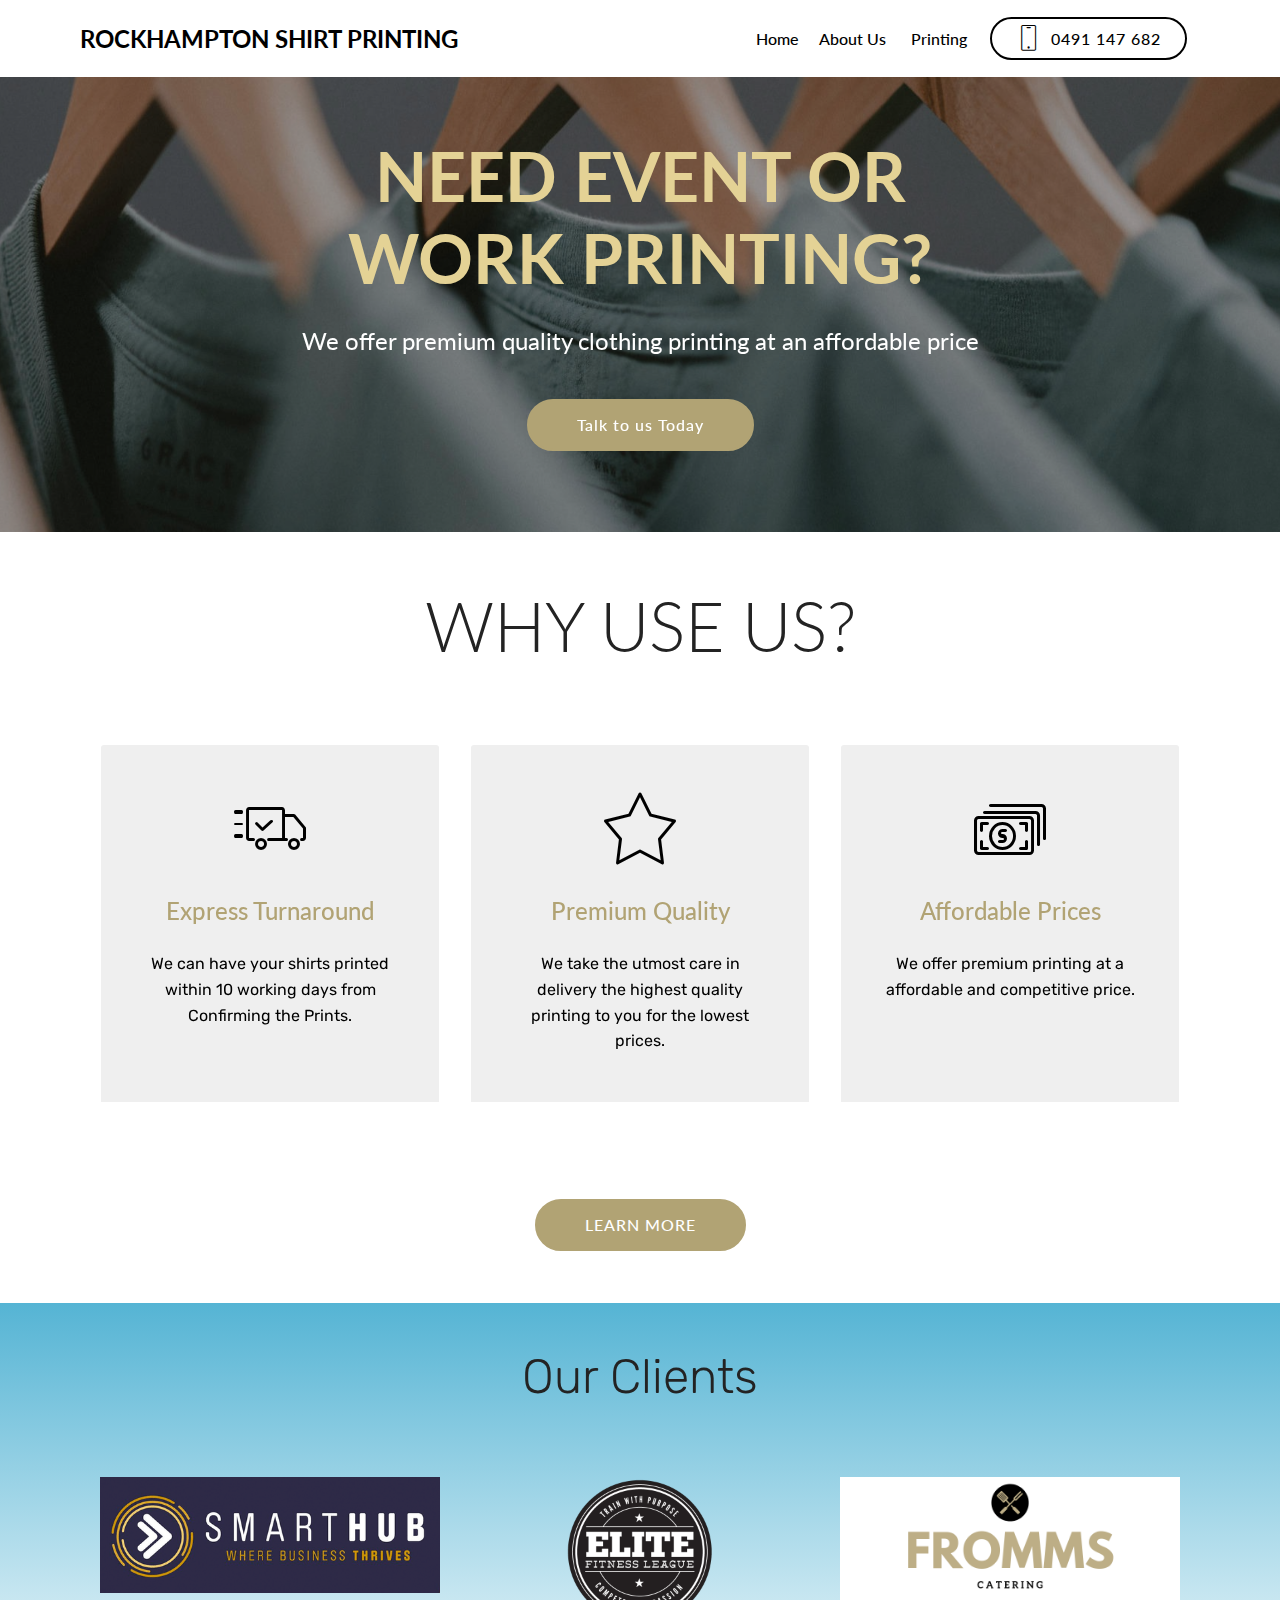
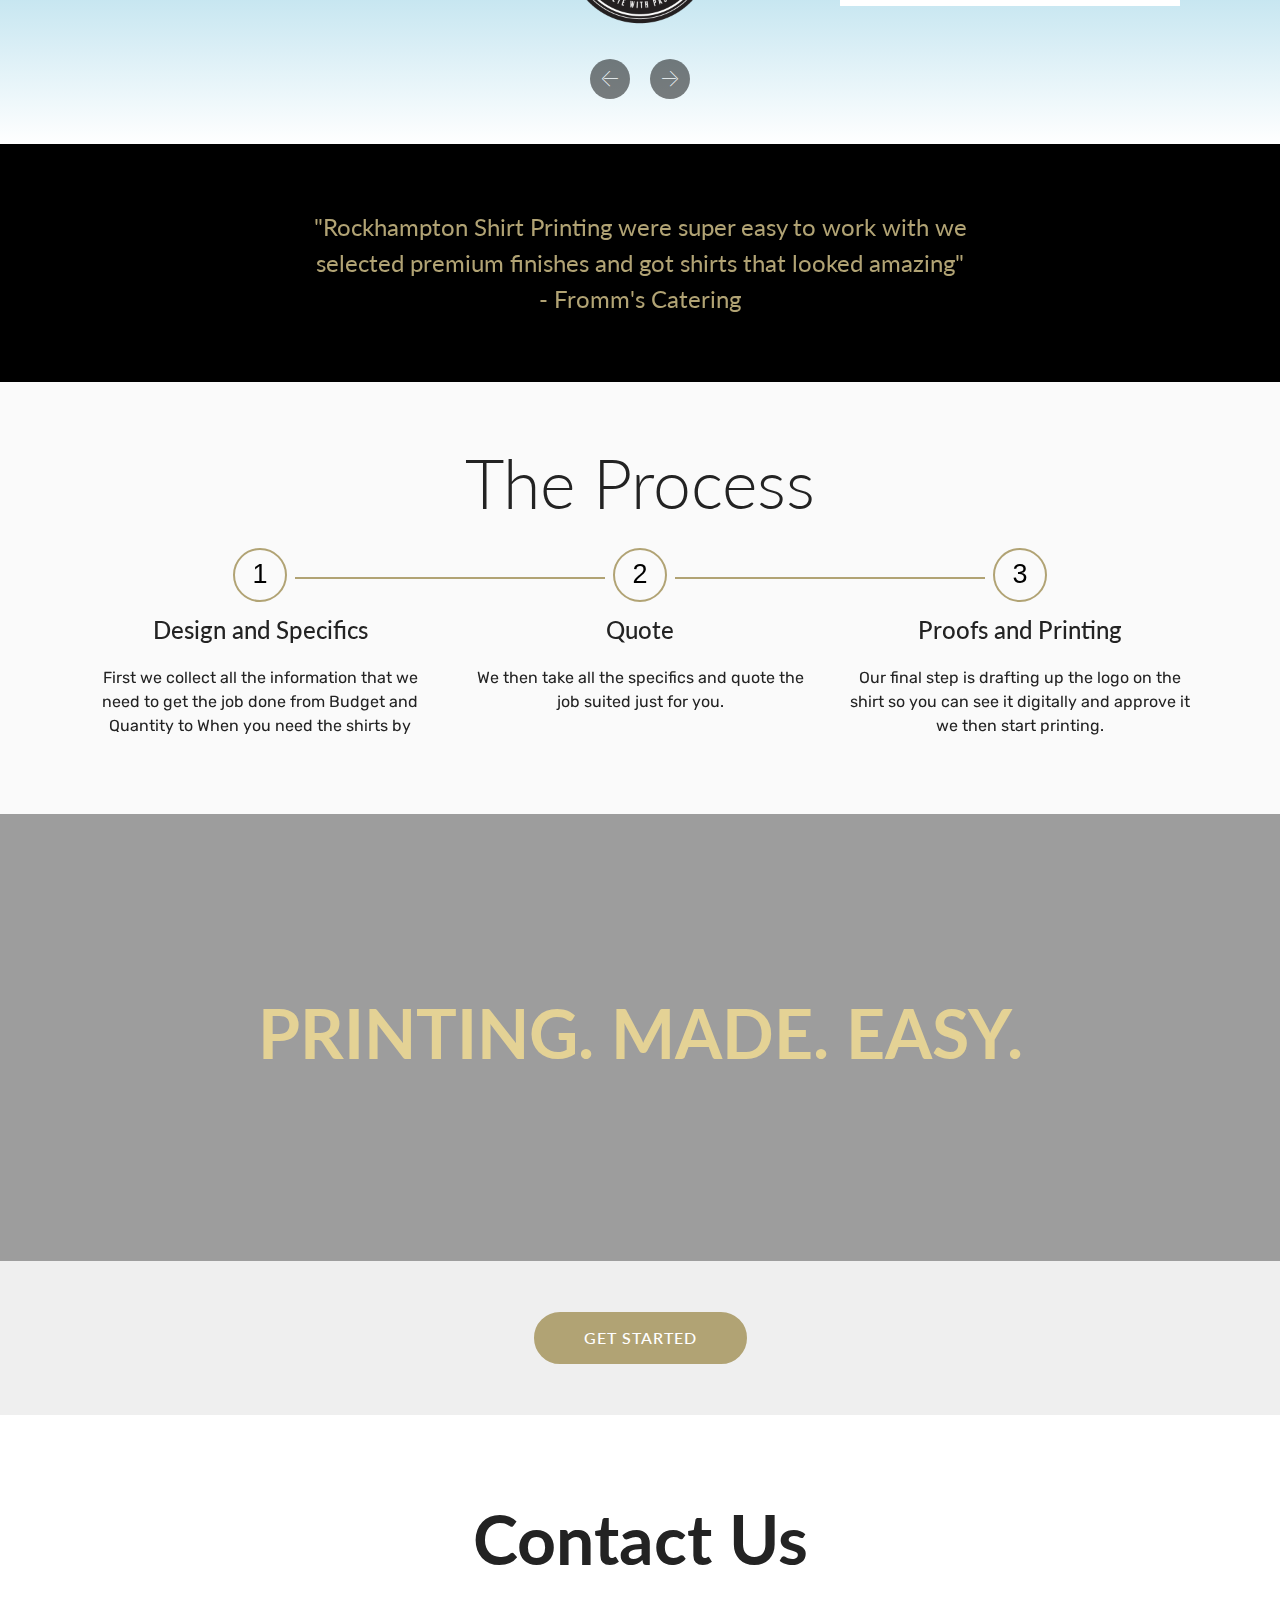
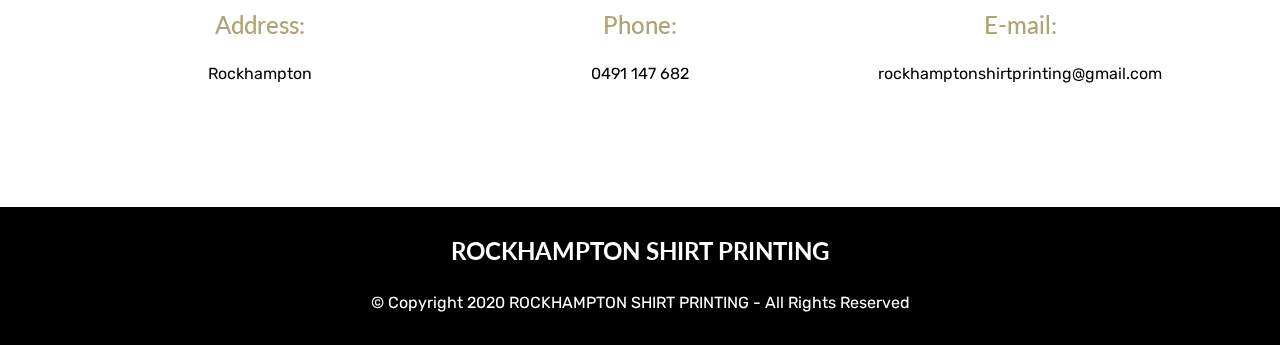
==== index.html @ 7e9f6f97 "create github pages" ====
<!DOCTYPE html>
<html  >
<head>
  <!-- Site made with Mobirise Website Builder v4.10.5, https://mobirise.com -->
  <meta charset="UTF-8">
  <meta http-equiv="X-UA-Compatible" content="IE=edge">
  <meta name="generator" content="Mobirise v4.10.5, mobirise.com">
  <meta name="viewport" content="width=device-width, initial-scale=1, minimum-scale=1">
  <link rel="shortcut icon" href="assets/images/logo2.png" type="image/x-icon">
  <meta name="description" content="">
  
  <title>Home</title>
  <link rel="stylesheet" href="assets/web/assets/mobirise-icons/mobirise-icons.css">
  <link rel="stylesheet" href="assets/tether/tether.min.css">
  <link rel="stylesheet" href="assets/bootstrap/css/bootstrap.min.css">
  <link rel="stylesheet" href="assets/bootstrap/css/bootstrap-grid.min.css">
  <link rel="stylesheet" href="assets/bootstrap/css/bootstrap-reboot.min.css">
  <link rel="stylesheet" href="assets/socicon/css/styles.css">
  <link rel="stylesheet" href="assets/dropdown/css/style.css">
  <link rel="stylesheet" href="assets/theme/css/style.css">
  <link rel="stylesheet" href="assets/mobirise/css/mbr-additional.css" type="text/css">
  
  
  
</head>
<body>
  <section class="menu cid-rQZHAtZtnI" once="menu" id="menu2-0">

    

    <nav class="navbar navbar-expand beta-menu navbar-dropdown align-items-center navbar-fixed-top navbar-toggleable-sm">
        <button class="navbar-toggler navbar-toggler-right" type="button" data-toggle="collapse" data-target="#navbarSupportedContent" aria-controls="navbarSupportedContent" aria-expanded="false" aria-label="Toggle navigation">
            <div class="hamburger">
                <span></span>
                <span></span>
                <span></span>
                <span></span>
            </div>
        </button>
        <div class="menu-logo">
            <div class="navbar-brand">
                
                <span class="navbar-caption-wrap"><a class="navbar-caption text-black display-5" href="tel:0491147682">
                        ROCKHAMPTON SHIRT PRINTING</a></span>
            </div>
        </div>
        <div class="collapse navbar-collapse" id="navbarSupportedContent">
            <ul class="navbar-nav nav-dropdown" data-app-modern-menu="true"><li class="nav-item">
                    <a class="nav-link link text-black display-4" href="index.html">
                        Home</a>
                </li><li class="nav-item">
                    <a class="nav-link link text-black display-4" href="page1.html">
                        About Us
                    </a>
                </li><li class="nav-item"><a class="nav-link link text-black display-4" href="printing.html">&nbsp;Printing</a></li></ul>
            <div class="navbar-buttons mbr-section-btn"><a class="btn btn-sm btn-black-outline display-4" href="tel:0491147682">
                    <span class="btn-icon mbri-mobile mbr-iconfont mbr-iconfont-btn">
                    </span>0491 147 682</a></div>
        </div>
    </nav>
</section>

<section class="engine"><a href="https://mobirise.info/p">web templates free download</a></section><section class="cid-rQZVCjP8je mbr-parallax-background" id="header2-4">

    

    <div class="mbr-overlay" style="opacity: 0.4; background-color: rgb(0, 0, 0);"></div>

    <div class="container align-center">
        <div class="row justify-content-md-center">
            <div class="mbr-white col-md-10">
                <h1 class="mbr-section-title mbr-bold pb-3 mbr-fonts-style display-1">NEED EVENT OR <br>WORK PRINTING?</h1>
                
                <p class="mbr-text pb-3 mbr-fonts-style display-5">
                    We offer premium quality clothing printing at an affordable price</p>
                <div class="mbr-section-btn"><a class="btn btn-md btn-danger display-4" href="tel:0491147682">Talk to us Today</a></div>
            </div>
        </div>
    </div>
    
</section>

<section class="mbr-section content4 cid-rTy9RBzNFm" id="content4-12">

    

    <div class="container">
        <div class="media-container-row">
            <div class="title col-12 col-md-8">
                <h2 class="align-center pb-3 mbr-fonts-style display-1">
                    WHY USE US?</h2>
                
                
            </div>
        </div>
    </div>
</section>

<section class="features6 cid-rTy9Dcoib4" id="features6-11">
    
    

    
    <div class="container">
        <div class="media-container-row">

            <div class="card p-3 col-12 col-md-6 col-lg-4">
                <div class="card-img pb-3">
                    <span class="mbr-iconfont mbri-delivery" style="color: rgb(0, 0, 0); fill: rgb(0, 0, 0);"></span>
                </div>
                <div class="card-box">
                    <h4 class="card-title py-3 mbr-fonts-style display-5">
                        Express Turnaround</h4>
                    <p class="mbr-text mbr-fonts-style display-7">
                       We can have your shirts printed within 10 working days from Confirming the Prints.<br><br></p>
                </div>
            </div>

            <div class="card p-3 col-12 col-md-6 col-lg-4">
                <div class="card-img pb-3">
                    <span class="mbr-iconfont mbri-star" style="color: rgb(0, 0, 0); fill: rgb(0, 0, 0);"></span>
                </div>
                <div class="card-box">
                    <h4 class="card-title py-3 mbr-fonts-style display-5">
                        Premium Quality</h4>
                    <p class="mbr-text mbr-fonts-style display-7">
                       We take the utmost care in delivery the highest quality printing to you for the lowest prices.
                    </p>
                </div>
            </div>

            <div class="card p-3 col-12 col-md-6 col-lg-4">
                <div class="card-img pb-3">
                    <span class="mbr-iconfont mbri-cash" style="color: rgb(0, 0, 0); fill: rgb(0, 0, 0);"></span>
                </div>
                <div class="card-box">
                    <h4 class="card-title py-3 mbr-fonts-style display-5">
                        Affordable Prices</h4>
                    <p class="mbr-text mbr-fonts-style display-7">We offer premium printing at a affordable and competitive price.<br><br><br></p>
                </div>
            </div>

            

        </div>

    </div>

</section>

<section class="mbr-section content8 cid-rVrhSCXy9t" id="content8-14">

    

    <div class="container">
        <div class="media-container-row title">
            <div class="col-12 col-md-8">
                <div class="mbr-section-btn align-center"><a class="btn btn-danger display-4" href="page1.html">LEARN MORE</a></div>
            </div>
        </div>
    </div>
</section>

<section class="clients cid-rR0kX2ROZp" data-interval="false" id="clients-a">
      

    
        <div class="container mb-5">
            <div class="media-container-row">
                <div class="col-12 align-center">
                    <h2 class="mbr-section-title pb-3 mbr-fonts-style display-2">
                        Our Clients
                    </h2>
                    
                </div>
            </div>
        </div>

    <div class="container">
        <div class="carousel slide" role="listbox" data-pause="true" data-keyboard="false" data-ride="false" data-interval="false">
            <div class="carousel-inner" data-visible="3">
                
                
                
                
                
            <div class="carousel-item ">
                    <div class="media-container-row">
                        <div class="col-md-12">
                            <div class="wrap-img ">
                                <img src="assets/images/smarthub-logo-500x171.png" class="img-responsive clients-img" alt="" title="">
                            </div>
                        </div>
                    </div>
                </div><div class="carousel-item ">
                    <div class="media-container-row">
                        <div class="col-md-12">
                            <div class="wrap-img ">
                                <img src="assets/images/elite-fitness-league-logo-450x450.png" class="img-responsive clients-img" alt="" title="">
                            </div>
                        </div>
                    </div>
                </div><div class="carousel-item ">
                    <div class="media-container-row">
                        <div class="col-md-12">
                            <div class="wrap-img ">
                                <img src="assets/images/fromms-1-820x312.png" class="img-responsive clients-img" alt="" title="">
                            </div>
                        </div>
                    </div>
                </div></div>
            <div class="carousel-controls">
                <a data-app-prevent-settings="" class="carousel-control carousel-control-prev" role="button" data-slide="prev">
                    <span aria-hidden="true" class="mbri-left mbr-iconfont"></span>
                    <span class="sr-only">Previous</span>
                </a>
                <a data-app-prevent-settings="" class="carousel-control carousel-control-next" role="button" data-slide="next">
                    <span aria-hidden="true" class="mbri-right mbr-iconfont"></span>
                    <span class="sr-only">Next</span>
                </a>
            </div>
        </div>
    </div>
</section>

<section class="mbr-section article content10 cid-rR01tfaq3D" id="content10-5">
    
     

    <div class="container">
        <div class="inner-container" style="width: 66%;">
            <hr class="line" style="width: 43%;">
            <div class="section-text align-center mbr-white mbr-fonts-style display-5">
                    "Rockhampton Shirt Printing were super easy to work with we selected premium finishes and got shirts that looked amazing"<br>- Fromm's Catering</div>
            <hr class="line" style="width: 43%;">
        </div>
    </div>
</section>

<section class="step2 cid-rR01H2SzMa mbr-parallax-background" id="step2-7">

    

    <div class="mbr-overlay" style="opacity: 0.7; background-color: rgb(255, 255, 255);">
    </div>
    
    <div class="container">
        <h2 class="mbr-section-title pb-3 mbr-fonts-style align-center display-1">The Process</h2>
        
        <div class="step-container row justify-content-center">
            <div class="card col-12 col-md-4 separline">
                <div class="step-element">
                    <div class="step-wrapper pb-3">
                        <h3 class="step d-flex align-items-center justify-content-center m-auto">
                            1
                        </h3>
                    </div>          
                    <div class="step-text-content align-center">
                        <h4 class="mbr-step-title pb-3 mbr-fonts-style display-5">Design and Specifics</h4>
                        <p class="mbr-step-text mbr-fonts-style display-7">
                            First we collect all the information that we need to get the job done from Budget and Quantity to When you need the shirts by</p>
                    </div>
                </div>
            </div>

            <div class="card col-12 separline col-md-4">
                <div class="step-element">
                    <div class="step-wrapper pb-3">
                        <h3 class="step d-flex align-items-center justify-content-center m-auto">
                            2
                        </h3>
                    </div>          
                    <div class="step-text-content align-center">
                        <h4 class="mbr-step-title pb-3 mbr-fonts-style display-5">Quote</h4>
                        <p class="mbr-step-text mbr-fonts-style display-7">
                            We then take all the specifics and quote the job suited just for you.</p>
                    </div>
                </div>
            </div>

            <div class="card col-md-4 col-12 separline last-child">
                <div class="step-element">
                    <div class="step-wrapper pb-3">
                        <h3 class="step d-flex align-items-center justify-content-center m-auto">
                            3
                        </h3>
                    </div>          
                    <div class="step-text-content align-center">
                        <h4 class="mbr-step-title pb-3 mbr-fonts-style display-5">Proofs and Printing</h4>
                        <p class="mbr-step-text mbr-fonts-style display-7">Our final step is drafting up the logo on the shirt so you can see it digitally and approve it we then start printing.</p>
                    </div>
                </div>
            </div>

            
            
            
            
            
            
            
            
            
            
            
        </div>
    </div>
</section>

<section class="header1 cid-rVrmODkvET mbr-parallax-background" id="header1-18">

    

    <div class="mbr-overlay" style="opacity: 0.4; background-color: rgb(35, 35, 35);">
    </div>

    <div class="container">
        <div class="row justify-content-md-center">
            <div class="mbr-white col-md-10">
                <h1 class="mbr-section-title align-center mbr-bold pb-3 mbr-fonts-style display-1"><br><br>PRINTING. MADE. EASY.<br><br><br></h1>
                
                
                
            </div>
        </div>
    </div>

</section>

<section class="mbr-section content8 cid-rSelCLTxQx" id="content8-n">

    

    <div class="container">
        <div class="media-container-row title">
            <div class="col-12 col-md-8">
                <div class="mbr-section-btn align-center"><a class="btn btn-danger display-4" href="mailto:rockhamptonshirtprinting@gmail.com">GET STARTED</a></div>
            </div>
        </div>
    </div>
</section>

<section class="mbr-section contacts2 cid-rVrwgtWiXA" id="contacts2-1a">
    <!---->
    
    <!---->
    <!--Overlay-->
    
    <!--Container-->
    <div class="container">
        <div class="row">
            <!--Titles-->
            <div class="title col-12">
                <h2 class="align-left mbr-fonts-style display-1"><strong>
                    Contact Us</strong></h2>
                
            </div>
            <div class="col-12">
                <div class="row justify-content-center">
                    <div class="col-12 col-md-4">
                        <div class="b b-adress">
                            <h5 class="align-left mbr-fonts-style m-0 display-5">
                                Address:
                            </h5>
                            <p class="mbr-text align-left mbr-fonts-style display-7">
                                Rockhampton</p>
                        </div>
                    </div>
                    <div class="col-12 col-md-4">
                        <div class="b b-phone">
                            <h5 class="align-left mbr-fonts-style m-0 display-5">
                                Phone:
                            </h5>
                            <p class="mbr-text align-left mbr-fonts-style display-7">
                                0491 147 682
                            </p>
                        </div>
                    </div>
                    <div class="col-12 col-md-4">
                        <div class="b b-mail">
                            <h5 class="align-left mbr-fonts-style m-0 display-5">
                                E-mail:
                            </h5>
                            <p class="mbr-text align-left mbr-fonts-style display-7">
                                rockhamptonshirtprinting@gmail.com
                            </p>
                        </div>
                    </div>
                </div>
            </div>
        </div>
    </div>
</section>

<section class="header1 cid-rR0MFivA97" id="header16-f">

    

    

    <div class="container">
        <div class="row justify-content-md-center">
            <div class="col-md-10 align-center">
                <h1 class="mbr-section-title mbr-bold pb-3 mbr-fonts-style display-5">
                    ROCKHAMPTON SHIRT PRINTING</h1>
                
                
                
            </div>
        </div>
    </div>

</section>

<section once="footers" class="cid-rR0MeZv59n" id="footer7-d">

    

    

    <div class="container">
        <div class="media-container-row align-center mbr-white">
            
            
            <div class="row row-copirayt">
                <p class="mbr-text mb-0 mbr-fonts-style mbr-white align-center display-7">
                    © Copyright 2020 ROCKHAMPTON SHIRT PRINTING - All Rights Reserved
                </p>
            </div>
        </div>
    </div>
</section>


  <script src="assets/web/assets/jquery/jquery.min.js"></script>
  <script src="assets/popper/popper.min.js"></script>
  <script src="assets/tether/tether.min.js"></script>
  <script src="assets/bootstrap/js/bootstrap.min.js"></script>
  <script src="assets/smoothscroll/smooth-scroll.js"></script>
  <script src="assets/touchswipe/jquery.touch-swipe.min.js"></script>
  <script src="assets/parallax/jarallax.min.js"></script>
  <script src="assets/bootstrapcarouselswipe/bootstrap-carousel-swipe.js"></script>
  <script src="assets/mbr-clients-slider/mbr-clients-slider.js"></script>
  <script src="assets/dropdown/js/nav-dropdown.js"></script>
  <script src="assets/dropdown/js/navbar-dropdown.js"></script>
  <script src="assets/theme/js/script.js"></script>
  
  
</body>
</html>
---- assets/web/assets/mobirise-icons/mobirise-icons.css ----
@font-face {
  font-family: 'MobiriseIcons';
  src:  url('mobirise-icons.eot?spat4u');
  src:  url('mobirise-icons.eot?spat4u#iefix') format('embedded-opentype'),
    url('mobirise-icons.ttf?spat4u') format('truetype'),
    url('mobirise-icons.woff?spat4u') format('woff'),
    url('mobirise-icons.svg?spat4u#MobiriseIcons') format('svg');
  font-weight: normal;
  font-style: normal;
}

[class^="mbri-"], [class*=" mbri-"] {
  /* use !important to prevent issues with browser extensions that change fonts */
  font-family: MobiriseIcons !important;
  speak: none;
  font-style: normal;
  font-weight: normal;
  font-variant: normal;
  text-transform: none;
  line-height: 1;

  /* Better Font Rendering =========== */
  -webkit-font-smoothing: antialiased;
  -moz-osx-font-smoothing: grayscale;
}

.mbri-add-submenu:before {
  content: "\e900";
}
.mbri-alert:before {
  content: "\e901";
}
.mbri-align-center:before {
  content: "\e902";
}
.mbri-align-justify:before {
  content: "\e903";
}
.mbri-align-left:before {
  content: "\e904";
}
.mbri-align-right:before {
  content: "\e905";
}
.mbri-android:before {
  content: "\e906";
}
.mbri-apple:before {
  content: "\e907";
}
.mbri-arrow-down:before {
  content: "\e908";
}
.mbri-arrow-next:before {
  content: "\e909";
}
.mbri-arrow-prev:before {
  content: "\e90a";
}
.mbri-arrow-up:before {
  content: "\e90b";
}
.mbri-bold:before {
  content: "\e90c";
}
.mbri-bookmark:before {
  content: "\e90d";
}
.mbri-bootstrap:before {
  content: "\e90e";
}
.mbri-briefcase:before {
  content: "\e90f";
}
.mbri-browse:before {
  content: "\e910";
}
.mbri-bulleted-list:before {
  content: "\e911";
}
.mbri-calendar:before {
  content: "\e912";
}
.mbri-camera:before {
  content: "\e913";
}
.mbri-cart-add:before {
  content: "\e914";
}
.mbri-cart-full:before {
  content: "\e915";
}
.mbri-cash:before {
  content: "\e916";
}
.mbri-change-style:before {
  content: "\e917";
}
.mbri-chat:before {
  content: "\e918";
}
.mbri-clock:before {
  content: "\e919";
}
.mbri-close:before {
  content: "\e91a";
}
.mbri-cloud:before {
  content: "\e91b";
}
.mbri-code:before {
  content: "\e91c";
}
.mbri-contact-form:before {
  content: "\e91d";
}
.mbri-credit-card:before {
  content: "\e91e";
}
.mbri-cursor-click:before {
  content: "\e91f";
}
.mbri-cust-feedback:before {
  content: "\e920";
}
.mbri-database:before {
  content: "\e921";
}
.mbri-delivery:before {
  content: "\e922";
}
.mbri-desktop:before {
  content: "\e923";
}
.mbri-devices:before {
  content: "\e924";
}
.mbri-down:before {
  content: "\e925";
}
.mbri-download:before {
  content: "\e989";
}
.mbri-drag-n-drop:before {
  content: "\e927";
}
.mbri-drag-n-drop2:before {
  content: "\e928";
}
.mbri-edit:before {
  content: "\e929";
}
.mbri-edit2:before {
  content: "\e92a";
}
.mbri-error:before {
  content: "\e92b";
}
.mbri-extension:before {
  content: "\e92c";
}
.mbri-features:before {
  content: "\e92d";
}
.mbri-file:before {
  content: "\e92e";
}
.mbri-flag:before {
  content: "\e92f";
}
.mbri-folder:before {
  content: "\e930";
}
.mbri-gift:before {
  content: "\e931";
}
.mbri-github:before {
  content: "\e932";
}
.mbri-globe:before {
  content: "\e933";
}
.mbri-globe-2:before {
  content: "\e934";
}
.mbri-growing-chart:before {
  content: "\e935";
}
.mbri-hearth:before {
  content: "\e936";
}
.mbri-help:before {
  content: "\e937";
}
.mbri-home:before {
  content: "\e938";
}
.mbri-hot-cup:before {
  content: "\e939";
}
.mbri-idea:before {
  content: "\e93a";
}
.mbri-image-gallery:before {
  content: "\e93b";
}
.mbri-image-slider:before {
  content: "\e93c";
}
.mbri-info:before {
  content: "\e93d";
}
.mbri-italic:before {
  content: "\e93e";
}
.mbri-key:before {
  content: "\e93f";
}
.mbri-laptop:before {
  content: "\e940";
}
.mbri-layers:before {
  content: "\e941";
}
.mbri-left-right:before {
  content: "\e942";
}
.mbri-left:before {
  content: "\e943";
}
.mbri-letter:before {
  content: "\e944";
}
.mbri-like:before {
  content: "\e945";
}
.mbri-link:before {
  content: "\e946";
}
.mbri-lock:before {
  content: "\e947";
}
.mbri-login:before {
  content: "\e948";
}
.mbri-logout:before {
  content: "\e949";
}
.mbri-magic-stick:before {
  content: "\e94a";
}
.mbri-map-pin:before {
  content: "\e94b";
}
.mbri-menu:before {
  content: "\e94c";
}
.mbri-mobile:before {
  content: "\e94d";
}
.mbri-mobile2:before {
  content: "\e94e";
}
.mbri-mobirise:before {
  content: "\e94f";
}
.mbri-more-horizontal:before {
  content: "\e950";
}
.mbri-more-vertical:before {
  content: "\e951";
}
.mbri-music:before {
  content: "\e952";
}
.mbri-new-file:before {
  content: "\e953";
}
.mbri-numbered-list:before {
  content: "\e954";
}
.mbri-opened-folder:before {
  content: "\e955";
}
.mbri-pages:before {
  content: "\e956";
}
.mbri-paper-plane:before {
  content: "\e957";
}
.mbri-paperclip:before {
  content: "\e958";
}
.mbri-photo:before {
  content: "\e959";
}
.mbri-photos:before {
  content: "\e95a";
}
.mbri-pin:before {
  content: "\e95b";
}
.mbri-play:before {
  content: "\e95c";
}
.mbri-plus:before {
  content: "\e95d";
}
.mbri-preview:before {
  content: "\e95e";
}
.mbri-print:before {
  content: "\e95f";
}
.mbri-protect:before {
  content: "\e960";
}
.mbri-question:before {
  content: "\e961";
}
.mbri-quote-left:before {
  content: "\e962";
}
.mbri-quote-right:before {
  content: "\e963";
}
.mbri-refresh:before {
  content: "\e964";
}
.mbri-responsive:before {
  content: "\e965";
}
.mbri-right:before {
  content: "\e966";
}
.mbri-rocket:before {
  content: "\e967";
}
.mbri-sad-face:before {
  content: "\e968";
}
.mbri-sale:before {
  content: "\e969";
}
.mbri-save:before {
  content: "\e96a";
}
.mbri-search:before {
  content: "\e96b";
}
.mbri-setting:before {
  content: "\e96c";
}
.mbri-setting2:before {
  content: "\e96d";
}
.mbri-setting3:before {
  content: "\e96e";
}
.mbri-share:before {
  content: "\e96f";
}
.mbri-shopping-bag:before {
  content: "\e970";
}
.mbri-shopping-basket:before {
  content: "\e971";
}
.mbri-shopping-cart:before {
  content: "\e972";
}
.mbri-sites:before {
  content: "\e973";
}
.mbri-smile-face:before {
  content: "\e974";
}
.mbri-speed:before {
  content: "\e975";
}
.mbri-star:before {
  content: "\e976";
}
.mbri-success:before {
  content: "\e977";
}
.mbri-sun:before {
  content: "\e978";
}
.mbri-sun2:before {
  content: "\e979";
}
.mbri-tablet:before {
  content: "\e97a";
}
.mbri-tablet-vertical:before {
  content: "\e97b";
}
.mbri-target:before {
  content: "\e97c";
}
.mbri-timer:before {
  content: "\e97d";
}
.mbri-to-ftp:before {
  content: "\e97e";
}
.mbri-to-local-drive:before {
  content: "\e97f";
}
.mbri-touch-swipe:before {
  content: "\e980";
}
.mbri-touch:before {
  content: "\e981";
}
.mbri-trash:before {
  content: "\e982";
}
.mbri-underline:before {
  content: "\e983";
}
.mbri-unlink:before {
  content: "\e984";
}
.mbri-unlock:before {
  content: "\e985";
}
.mbri-up-down:before {
  content: "\e986";
}
.mbri-up:before {
  content: "\e987";
}
.mbri-update:before {
  content: "\e988";
}
.mbri-upload:before {
 content: "\e926"; 
}
.mbri-user:before {
  content: "\e98a";
}
.mbri-user2:before {
  content: "\e98b";
}
.mbri-users:before {
  content: "\e98c";
}
.mbri-video:before {
  content: "\e98d";
}
.mbri-video-play:before {
  content: "\e98e";
}
.mbri-watch:before {
  content: "\e98f";
}
.mbri-website-theme:before {
  content: "\e990";
}
.mbri-wifi:before {
  content: "\e991";
}
.mbri-windows:before {
  content: "\e992";
}
.mbri-zoom-out:before {
  content: "\e993";
}
.mbri-redo:before {
  content: "\e994";
}
.mbri-undo:before {
  content: "\e995";
}
---- assets/socicon/css/styles.css ----
@charset "UTF-8";

@font-face {
  font-family: "socicon";
  src:url("../fonts/socicon.eot");
  src:url("../fonts/socicon.eot?#iefix") format("embedded-opentype"),
    url("../fonts/socicon.woff") format("woff"),
    url("../fonts/socicon.ttf") format("truetype"),
    url("../fonts/socicon.svg#socicon") format("svg");
  font-weight: normal;
  font-style: normal;

}

[data-icon]:before {
  font-family: "socicon" !important;
  content: attr(data-icon);
  font-style: normal !important;
  font-weight: normal !important;
  font-variant: normal !important;
  text-transform: none !important;
  speak: none;
  line-height: 1;
  -webkit-font-smoothing: antialiased;
  -moz-osx-font-smoothing: grayscale;
}

[class^="socicon-"]:before,
[class*=" socicon-"]:before {
  font-family: "socicon" !important;
  font-style: normal !important;
  font-weight: normal !important;
  font-variant: normal !important;
  text-transform: none !important;
  speak: none;
  line-height: 1;
  -webkit-font-smoothing: antialiased;
  -moz-osx-font-smoothing: grayscale;
}

.socicon-modelmayhem:before {
  content: "\e000";
}
.socicon-mixcloud:before {
  content: "\e001";
}
.socicon-drupal:before {
  content: "\e002";
}
.socicon-swarm:before {
  content: "\e003";
}
.socicon-istock:before {
  content: "\e004";
}
.socicon-yammer:before {
  content: "\e005";
}
.socicon-ello:before {
  content: "\e006";
}
.socicon-stackoverflow:before {
  content: "\e007";
}
.socicon-persona:before {
  content: "\e008";
}
.socicon-triplej:before {
  content: "\e009";
}
.socicon-houzz:before {
  content: "\e00a";
}
.socicon-rss:before {
  content: "\e00b";
}
.socicon-paypal:before {
  content: "\e00c";
}
.socicon-odnoklassniki:before {
  content: "\e00d";
}
.socicon-airbnb:before {
  content: "\e00e";
}
.socicon-periscope:before {
  content: "\e00f";
}
.socicon-outlook:before {
  content: "\e010";
}
.socicon-coderwall:before {
  content: "\e011";
}
.socicon-tripadvisor:before {
  content: "\e012";
}
.socicon-appnet:before {
  content: "\e013";
}
.socicon-goodreads:before {
  content: "\e014";
}
.socicon-tripit:before {
  content: "\e015";
}
.socicon-lanyrd:before {
  content: "\e016";
}
.socicon-slideshare:before {
  content: "\e017";
}
.socicon-buffer:before {
  content: "\e018";
}
.socicon-disqus:before {
  content: "\e019";
}
.socicon-vkontakte:before {
  content: "\e01a";
}
.socicon-whatsapp:before {
  content: "\e01b";
}
.socicon-patreon:before {
  content: "\e01c";
}
.socicon-storehouse:before {
  content: "\e01d";
}
.socicon-pocket:before {
  content: "\e01e";
}
.socicon-mail:before {
  content: "\e01f";
}
.socicon-blogger:before {
  content: "\e020";
}
.socicon-technorati:before {
  content: "\e021";
}
.socicon-reddit:before {
  content: "\e022";
}
.socicon-dribbble:before {
  content: "\e023";
}
.socicon-stumbleupon:before {
  content: "\e024";
}
.socicon-digg:before {
  content: "\e025";
}
.socicon-envato:before {
  content: "\e026";
}
.socicon-behance:before {
  content: "\e027";
}
.socicon-delicious:before {
  content: "\e028";
}
.socicon-deviantart:before {
  content: "\e029";
}
.socicon-forrst:before {
  content: "\e02a";
}
.socicon-play:before {
  content: "\e02b";
}
.socicon-zerply:before {
  content: "\e02c";
}
.socicon-wikipedia:before {
  content: "\e02d";
}
.socicon-apple:before {
  content: "\e02e";
}
.socicon-flattr:before {
  content: "\e02f";
}
.socicon-github:before {
  content: "\e030";
}
.socicon-renren:before {
  content: "\e031";
}
.socicon-friendfeed:before {
  content: "\e032";
}
.socicon-newsvine:before {
  content: "\e033";
}
.socicon-identica:before {
  content: "\e034";
}
.socicon-bebo:before {
  content: "\e035";
}
.socicon-zynga:before {
  content: "\e036";
}
.socicon-steam:before {
  content: "\e037";
}
.socicon-xbox:before {
  content: "\e038";
}
.socicon-windows:before {
  content: "\e039";
}
.socicon-qq:before {
  content: "\e03a";
}
.socicon-douban:before {
  content: "\e03b";
}
.socicon-meetup:before {
  content: "\e03c";
}
.socicon-playstation:before {
  content: "\e03d";
}
.socicon-android:before {
  content: "\e03e";
}
.socicon-snapchat:before {
  content: "\e03f";
}
.socicon-twitter:before {
  content: "\e040";
}
.socicon-facebook:before {
  content: "\e041";
}
.socicon-googleplus:before {
  content: "\e042";
}
.socicon-pinterest:before {
  content: "\e043";
}
.socicon-foursquare:before {
  content: "\e044";
}
.socicon-yahoo:before {
  content: "\e045";
}
.socicon-skype:before {
  content: "\e046";
}
.socicon-yelp:before {
  content: "\e047";
}
.socicon-feedburner:before {
  content: "\e048";
}
.socicon-linkedin:before {
  content: "\e049";
}
.socicon-viadeo:before {
  content: "\e04a";
}
.socicon-xing:before {
  content: "\e04b";
}
.socicon-myspace:before {
  content: "\e04c";
}
.socicon-soundcloud:before {
  content: "\e04d";
}
.socicon-spotify:before {
  content: "\e04e";
}
.socicon-grooveshark:before {
  content: "\e04f";
}
.socicon-lastfm:before {
  content: "\e050";
}
.socicon-youtube:before {
  content: "\e051";
}
.socicon-vimeo:before {
  content: "\e052";
}
.socicon-dailymotion:before {
  content: "\e053";
}
.socicon-vine:before {
  content: "\e054";
}
.socicon-flickr:before {
  content: "\e055";
}
.socicon-500px:before {
  content: "\e056";
}
.socicon-wordpress:before {
  content: "\e058";
}
.socicon-tumblr:before {
  content: "\e059";
}
.socicon-twitch:before {
  content: "\e05a";
}
.socicon-8tracks:before {
  content: "\e05b";
}
.socicon-amazon:before {
  content: "\e05c";
}
.socicon-icq:before {
  content: "\e05d";
}
.socicon-smugmug:before {
  content: "\e05e";
}
.socicon-ravelry:before {
  content: "\e05f";
}
.socicon-weibo:before {
  content: "\e060";
}
.socicon-baidu:before {
  content: "\e061";
}
.socicon-angellist:before {
  content: "\e062";
}
.socicon-ebay:before {
  content: "\e063";
}
.socicon-imdb:before {
  content: "\e064";
}
.socicon-stayfriends:before {
  content: "\e065";
}
.socicon-residentadvisor:before {
  content: "\e066";
}
.socicon-google:before {
  content: "\e067";
}
.socicon-yandex:before {
  content: "\e068";
}
.socicon-sharethis:before {
  content: "\e069";
}
.socicon-bandcamp:before {
  content: "\e06a";
}
.socicon-itunes:before {
  content: "\e06b";
}
.socicon-deezer:before {
  content: "\e06c";
}
.socicon-telegram:before {
  content: "\e06e";
}
.socicon-openid:before {
  content: "\e06f";
}
.socicon-amplement:before {
  content: "\e070";
}
.socicon-viber:before {
  content: "\e071";
}
.socicon-zomato:before {
  content: "\e072";
}
.socicon-draugiem:before {
  content: "\e074";
}
.socicon-endomodo:before {
  content: "\e075";
}
.socicon-filmweb:before {
  content: "\e076";
}
.socicon-stackexchange:before {
  content: "\e077";
}
.socicon-wykop:before {
  content: "\e078";
}
.socicon-teamspeak:before {
  content: "\e079";
}
.socicon-teamviewer:before {
  content: "\e07a";
}
.socicon-ventrilo:before {
  content: "\e07b";
}
.socicon-younow:before {
  content: "\e07c";
}
.socicon-raidcall:before {
  content: "\e07d";
}
.socicon-mumble:before {
  content: "\e07e";
}
.socicon-medium:before {
  content: "\e06d";
}
.socicon-bebee:before {
  content: "\e07f";
}
.socicon-hitbox:before {
  content: "\e080";
}
.socicon-reverbnation:before {
  content: "\e081";
}
.socicon-formulr:before {
  content: "\e082";
}
.socicon-instagram:before {
  content: "\e057";
}
.socicon-battlenet:before {
  content: "\e083";
}
.socicon-chrome:before {
  content: "\e084";
}
.socicon-discord:before {
  content: "\e086";
}
.socicon-issuu:before {
  content: "\e087";
}
.socicon-macos:before {
  content: "\e088";
}
.socicon-firefox:before {
  content: "\e089";
}
.socicon-opera:before {
  content: "\e08d";
}
.socicon-keybase:before {
  content: "\e090";
}
.socicon-alliance:before {
  content: "\e091";
}
.socicon-livejournal:before {
  content: "\e092";
}
.socicon-googlephotos:before {
  content: "\e093";
}
.socicon-horde:before {
  content: "\e094";
}
.socicon-etsy:before {
  content: "\e095";
}
.socicon-zapier:before {
  content: "\e096";
}
.socicon-google-scholar:before {
  content: "\e097";
}
.socicon-researchgate:before {
  content: "\e098";
}
.socicon-wechat:before {
  content: "\e099";
}
.socicon-strava:before {
  content: "\e09a";
}
.socicon-line:before {
  content: "\e09b";
}
.socicon-lyft:before {
  content: "\e09c";
}
.socicon-uber:before {
  content: "\e09d";
}
.socicon-songkick:before {
  content: "\e09e";
}
.socicon-viewbug:before {
  content: "\e09f";
}
.socicon-googlegroups:before {
  content: "\e0a0";
}
.socicon-quora:before {
  content: "\e073";
}
.socicon-diablo:before {
  content: "\e085";
}
.socicon-blizzard:before {
  content: "\e0a1";
}
.socicon-hearthstone:before {
  content: "\e08b";
}
.socicon-heroes:before {
  content: "\e08a";
}
.socicon-overwatch:before {
  content: "\e08c";
}
.socicon-warcraft:before {
  content: "\e08e";
}
.socicon-starcraft:before {
  content: "\e08f";
}
.socicon-beam:before {
  content: "\e0a2";
}
.socicon-curse:before {
  content: "\e0a3";
}
.socicon-player:before {
  content: "\e0a4";
}
.socicon-streamjar:before {
  content: "\e0a5";
}
.socicon-nintendo:before {
  content: "\e0a6";
}
.socicon-hellocoton:before {
  content: "\e0a7";
}
---- assets/dropdown/css/style.css ----
.navbar-dropdown {
  left: 0;
  padding: 0;
  position: absolute;
  right: 0;
  top: 0;
  transition: all 0.45s ease;
  z-index: 1030;
  background: #282828; }
  .navbar-dropdown .navbar-logo {
    margin-right: 0.8rem;
    transition: margin 0.3s ease-in-out;
    vertical-align: middle; }
    .navbar-dropdown .navbar-logo img {
      height: 3.125rem;
      transition: all 0.3s ease-in-out; }
    .navbar-dropdown .navbar-logo.mbr-iconfont {
      font-size: 3.125rem;
      line-height: 3.125rem; }
  .navbar-dropdown .navbar-caption {
    font-weight: 700;
    white-space: normal;
    vertical-align: -4px;
    line-height: 3.125rem !important; }
    .navbar-dropdown .navbar-caption, .navbar-dropdown .navbar-caption:hover {
      color: inherit;
      text-decoration: none; }
  .navbar-dropdown .mbr-iconfont + .navbar-caption {
    vertical-align: -1px; }
  .navbar-dropdown.navbar-fixed-top {
    position: fixed; }
  .navbar-dropdown .navbar-brand span {
    vertical-align: -4px; }
  .navbar-dropdown.bg-color.transparent {
    background: none; }
  .navbar-dropdown.navbar-short .navbar-brand {
    padding: 0.625rem 0; }
    .navbar-dropdown.navbar-short .navbar-brand span {
      vertical-align: -1px; }
  .navbar-dropdown.navbar-short .navbar-caption {
    line-height: 2.375rem !important;
    vertical-align: -2px; }
  .navbar-dropdown.navbar-short .navbar-logo {
    margin-right: 0.5rem; }
    .navbar-dropdown.navbar-short .navbar-logo img {
      height: 2.375rem; }
    .navbar-dropdown.navbar-short .navbar-logo.mbr-iconfont {
      font-size: 2.375rem;
      line-height: 2.375rem; }
  .navbar-dropdown.navbar-short .mbr-table-cell {
    height: 3.625rem; }
  .navbar-dropdown .navbar-close {
    left: 0.6875rem;
    position: fixed;
    top: 0.75rem;
    z-index: 1000; }
  .navbar-dropdown .hamburger-icon {
    content: "";
    display: inline-block;
    vertical-align: middle;
    width: 16px;
    -webkit-box-shadow: 0 -6px 0 1px #282828,0 0 0 1px #282828,0 6px 0 1px #282828;
    -moz-box-shadow: 0 -6px 0 1px #282828,0 0 0 1px #282828,0 6px 0 1px #282828;
    box-shadow: 0 -6px 0 1px #282828,0 0 0 1px #282828,0 6px 0 1px #282828; }

.dropdown-menu .dropdown-toggle[data-toggle="dropdown-submenu"]::after {
  border-bottom: 0.35em solid transparent;
  border-left: 0.35em solid;
  border-right: 0;
  border-top: 0.35em solid transparent;
  margin-left: 0.3rem; }

.dropdown-menu .dropdown-item:focus {
  outline: 0; }

.nav-dropdown {
  font-size: 0.75rem;
  font-weight: 500;
  height: auto !important; }
  .nav-dropdown .nav-btn {
    padding-left: 1rem; }
  .nav-dropdown .link {
    margin: .667em 1.667em;
    font-weight: 500;
    padding: 0;
    transition: color .2s ease-in-out; }
    .nav-dropdown .link.dropdown-toggle {
      margin-right: 2.583em; }
      .nav-dropdown .link.dropdown-toggle::after {
        margin-left: .25rem;
        border-top: 0.35em solid;
        border-right: 0.35em solid transparent;
        border-left: 0.35em solid transparent;
        border-bottom: 0; }
      .nav-dropdown .link.dropdown-toggle[aria-expanded="true"] {
        margin: 0;
        padding: 0.667em 3.263em  0.667em 1.667em; }
  .nav-dropdown .link::after,
  .nav-dropdown .dropdown-item::after {
    color: inherit; }
  .nav-dropdown .btn {
    font-size: 0.75rem;
    font-weight: 700;
    letter-spacing: 0;
    margin-bottom: 0;
    padding-left: 1.25rem;
    padding-right: 1.25rem; }
  .nav-dropdown .dropdown-menu {
    border-radius: 0;
    border: 0;
    left: 0;
    margin: 0;
    padding-bottom: 1.25rem;
    padding-top: 1.25rem;
    position: relative; }
  .nav-dropdown .dropdown-submenu {
    margin-left: 0.125rem;
    top: 0; }
  .nav-dropdown .dropdown-item {
    font-weight: 500;
    line-height: 2;
    padding: 0.3846em 4.615em 0.3846em 1.5385em;
    position: relative;
    transition: color .2s ease-in-out, background-color .2s ease-in-out; }
    .nav-dropdown .dropdown-item::after {
      margin-top: -0.3077em;
      position: absolute;
      right: 1.1538em;
      top: 50%; }
    .nav-dropdown .dropdown-item:focus, .nav-dropdown .dropdown-item:hover {
      background: none; }

@media (max-width: 767px) {
  .nav-dropdown.navbar-toggleable-sm {
    bottom: 0;
    display: none;
    left: 0;
    overflow-x: hidden;
    position: fixed;
    top: 0;
    transform: translateX(-100%);
    -ms-transform: translateX(-100%);
    -webkit-transform: translateX(-100%);
    width: 18.75rem;
    z-index: 999; } }
.nav-dropdown.navbar-toggleable-xl {
  bottom: 0;
  display: none;
  left: 0;
  overflow-x: hidden;
  position: fixed;
  top: 0;
  transform: translateX(-100%);
  -ms-transform: translateX(-100%);
  -webkit-transform: translateX(-100%);
  width: 18.75rem;
  z-index: 999; }

.nav-dropdown-sm {
  display: block !important;
  overflow-x: hidden;
  overflow: auto;
  padding-top: 3.875rem; }
  .nav-dropdown-sm::after {
    content: "";
    display: block;
    height: 3rem;
    width: 100%; }
  .nav-dropdown-sm.collapse.in ~ .navbar-close {
    display: block !important; }
  .nav-dropdown-sm.collapsing, .nav-dropdown-sm.collapse.in {
    transform: translateX(0);
    -ms-transform: translateX(0);
    -webkit-transform: translateX(0);
    transition: all 0.25s ease-out;
    -webkit-transition: all 0.25s ease-out;
    background: #282828; }
  .nav-dropdown-sm.collapsing[aria-expanded="false"] {
    transform: translateX(-100%);
    -ms-transform: translateX(-100%);
    -webkit-transform: translateX(-100%); }
  .nav-dropdown-sm .nav-item {
    display: block;
    margin-left: 0 !important;
    padding-left: 0; }
  .nav-dropdown-sm .link,
  .nav-dropdown-sm .dropdown-item {
    border-top: 1px dotted rgba(255, 255, 255, 0.1);
    font-size: 0.8125rem;
    line-height: 1.6;
    margin: 0 !important;
    padding: 0.875rem 2.4rem 0.875rem 1.5625rem !important;
    position: relative;
    white-space: normal; }
    .nav-dropdown-sm .link:focus, .nav-dropdown-sm .link:hover,
    .nav-dropdown-sm .dropdown-item:focus,
    .nav-dropdown-sm .dropdown-item:hover {
      background: rgba(0, 0, 0, 0.2) !important;
      color: #c0a375; }
  .nav-dropdown-sm .nav-btn {
    position: relative;
    padding: 1.5625rem 1.5625rem 0 1.5625rem; }
    .nav-dropdown-sm .nav-btn::before {
      border-top: 1px dotted rgba(255, 255, 255, 0.1);
      content: "";
      left: 0;
      position: absolute;
      top: 0;
      width: 100%; }
    .nav-dropdown-sm .nav-btn + .nav-btn {
      padding-top: 0.625rem; }
      .nav-dropdown-sm .nav-btn + .nav-btn::before {
        display: none; }
  .nav-dropdown-sm .btn {
    padding: 0.625rem 0; }
  .nav-dropdown-sm .dropdown-toggle[data-toggle="dropdown-submenu"]::after {
    margin-left: .25rem;
    border-top: 0.35em solid;
    border-right: 0.35em solid transparent;
    border-left: 0.35em solid transparent;
    border-bottom: 0; }
  .nav-dropdown-sm .dropdown-toggle[data-toggle="dropdown-submenu"][aria-expanded="true"]::after {
    border-top: 0;
    border-right: 0.35em solid transparent;
    border-left: 0.35em solid transparent;
    border-bottom: 0.35em solid; }
  .nav-dropdown-sm .dropdown-menu {
    margin: 0;
    padding: 0;
    position: relative;
    top: 0;
    left: 0;
    width: 100%;
    border: 0;
    float: none;
    border-radius: 0;
    background: none; }
  .nav-dropdown-sm .dropdown-submenu {
    left: 100%;
    margin-left: 0.125rem;
    margin-top: -1.25rem;
    top: 0; }

.navbar-toggleable-sm .nav-dropdown .dropdown-menu {
  position: absolute; }

.navbar-toggleable-sm .nav-dropdown .dropdown-submenu {
  left: 100%;
  margin-left: 0.125rem;
  margin-top: -1.25rem;
  top: 0; }

.navbar-toggleable-sm.opened .nav-dropdown .dropdown-menu {
  position: relative; }

.navbar-toggleable-sm.opened .nav-dropdown .dropdown-submenu {
  left: 0;
  margin-left: 00rem;
  margin-top: 0rem;
  top: 0; }

.is-builder .nav-dropdown.collapsing {
  transition: none !important; }

/*# sourceMappingURL=style.css.map */
---- assets/theme/css/style.css ----
/*!
 * Mobirise v4 theme (https://mobirise.com/)
 * Copyright 2017 Mobirise
 */
section {
  background-color: #eeeeee; }

section,
.container,
.container-fluid {
  position: relative;
  word-wrap: break-word; }

a.mbr-iconfont:hover {
  text-decoration: none; }

.article .lead p, .article .lead ul, .article .lead ol, .article .lead pre, .article .lead blockquote {
  margin-bottom: 0; }

a {
  font-style: normal;
  font-weight: 400;
  cursor: pointer; }
  a, a:hover {
    text-decoration: none; }

figure {
  margin-bottom: 0; }

body {
  color: #232323; }

h1, h2, h3, h4, h5, h6,
.h1, .h2, .h3, .h4, .h5, .h6,
.display-1, .display-2, .display-3, .display-4 {
  line-height: 1;
  word-break: break-word;
  word-wrap: break-word; }

b, strong {
  font-weight: bold; }

blockquote {
  padding: 10px 0 10px 20px;
  position: relative;
  border-left: 2px solid;
  border-color: #ff3366; }

input:-webkit-autofill, input:-webkit-autofill:hover, input:-webkit-autofill:focus, input:-webkit-autofill:active {
  transition-delay: 9999s;
  transition-property: background-color, color; }

textarea[type="hidden"] {
  display: none; }

body {
  position: relative; }

section {
  background-position: 50% 50%;
  background-repeat: no-repeat;
  background-size: cover; }
  section .mbr-background-video,
  section .mbr-background-video-preview {
    position: absolute;
    bottom: 0;
    left: 0;
    right: 0;
    top: 0; }

.hidden {
  visibility: hidden; }

.mbr-z-index20 {
  z-index: 20; }

/*! Base colors */
.mbr-white {
  color: #ffffff; }

.mbr-black {
  color: #000000; }

.mbr-bg-white {
  background-color: #ffffff; }

.mbr-bg-black {
  background-color: #000000; }

/*! Text-aligns */
.align-left {
  text-align: left; }

.align-center {
  text-align: center; }

.align-right {
  text-align: right; }

@media (max-width: 767px) {
  .align-left, .align-center, .align-right, .mbr-section-btn, .mbr-section-title {
    text-align: center; } }
/*! Font-weight  */
.mbr-light {
  font-weight: 300; }

.mbr-regular {
  font-weight: 400; }

.mbr-semibold {
  font-weight: 500; }

.mbr-bold {
  font-weight: 700; }

/*! Media  */
.media-size-item {
  -webkit-flex: 1 1 auto;
  -moz-flex: 1 1 auto;
  -ms-flex: 1 1 auto;
  -o-flex: 1 1 auto;
  flex: 1 1 auto; }

.media-content {
  -webkit-flex-basis: 100%;
  flex-basis: 100%; }

.media-container-row {
  display: -ms-flexbox;
  display: -webkit-flex;
  display: flex;
  -webkit-flex-direction: row;
  -ms-flex-direction: row;
  flex-direction: row;
  -webkit-flex-wrap: wrap;
  -ms-flex-wrap: wrap;
  flex-wrap: wrap;
  -webkit-justify-content: center;
  -ms-flex-pack: center;
  justify-content: center;
  -webkit-align-content: center;
  -ms-flex-line-pack: center;
  align-content: center;
  -webkit-align-items: start;
  -ms-flex-align: start;
  align-items: start; }
  .media-container-row .media-size-item {
    width: 400px; }

.media-container-column {
  display: -ms-flexbox;
  display: -webkit-flex;
  display: flex;
  -webkit-flex-direction: column;
  -ms-flex-direction: column;
  flex-direction: column;
  -webkit-flex-wrap: wrap;
  -ms-flex-wrap: wrap;
  flex-wrap: wrap;
  -webkit-justify-content: center;
  -ms-flex-pack: center;
  justify-content: center;
  -webkit-align-content: center;
  -ms-flex-line-pack: center;
  align-content: center;
  -webkit-align-items: stretch;
  -ms-flex-align: stretch;
  align-items: stretch; }
  .media-container-column > * {
    width: 100%; }

@media (min-width: 992px) {
  .media-container-row {
    -webkit-flex-wrap: nowrap;
    -ms-flex-wrap: nowrap;
    flex-wrap: nowrap; } }
figure {
  overflow: hidden; }

figure[mbr-media-size] {
  transition: width 0.1s; }

.mbr-figure img, .mbr-figure iframe {
  display: block;
  width: 100%; }

.card {
  background-color: transparent;
  border: none; }

.card-box {
  width: 100%; }

.card-img {
  text-align: center;
  flex-shrink: 0;
  -webkit-flex-shrink: 0; }

.media {
  max-width: 100%;
  margin: 0 auto; }

.mbr-figure {
  -ms-flex-item-align: center;
  -ms-grid-row-align: center;
  -webkit-align-self: center;
  align-self: center; }

.media-container > div {
  max-width: 100%; }

.mbr-figure img, .card-img img {
  width: 100%; }

@media (max-width: 991px) {
  .media-size-item {
    width: auto !important; }

  .media {
    width: auto; }

  .mbr-figure {
    width: 100% !important; } }
/*! Buttons */
.mbr-section-btn {
  margin-left: -.25rem;
  margin-right: -.25rem;
  font-size: 0; }

nav .mbr-section-btn {
  margin-left: 0rem;
  margin-right: 0rem; }

/*! Btn icon margin */
.btn .mbr-iconfont, .btn.btn-sm .mbr-iconfont {
  cursor: pointer;
  margin-right: 0.5rem; }

.btn.btn-md .mbr-iconfont, .btn.btn-md .mbr-iconfont {
  margin-right: 0.8rem; }

.mbr-regular {
  font-weight: 400; }

.mbr-semibold {
  font-weight: 500; }

.mbr-bold {
  font-weight: 700; }

[type="submit"] {
  -webkit-appearance: none; }

/*! Full-screen */
.mbr-fullscreen .mbr-overlay {
  min-height: 100vh; }

.mbr-fullscreen {
  display: flex;
  display: -webkit-flex;
  display: -moz-flex;
  display: -ms-flex;
  display: -o-flex;
  align-items: center;
  -webkit-align-items: center;
  min-height: 100vh;
  padding-top: 3rem;
  padding-bottom: 3rem; }

/*! Map */
.map {
  height: 25rem;
  position: relative; }
  .map iframe {
    width: 100%;
    height: 100%; }

/* Form */
.form-asterisk {
  font-family: initial;
  position: absolute;
  top: -2px;
  font-weight: normal; }

/*! Scroll to top arrow */
.mbr-arrow-up {
  bottom: 25px;
  right: 90px;
  position: fixed;
  text-align: right;
  z-index: 5000;
  color: #ffffff;
  font-size: 32px;
  transform: rotate(180deg);
  -webkit-transform: rotate(180deg); }

.mbr-arrow-up a {
  background: rgba(0, 0, 0, 0.2);
  border-radius: 3px;
  color: #fff;
  display: inline-block;
  height: 60px;
  width: 60px;
  outline-style: none !important;
  position: relative;
  text-decoration: none;
  transition: all .3s ease-in-out;
  cursor: pointer;
  text-align: center; }
  .mbr-arrow-up a:hover {
    background-color: rgba(0, 0, 0, 0.4); }
  .mbr-arrow-up a i {
    line-height: 60px; }

.mbr-arrow-up-icon {
  display: block;
  color: #fff; }

.mbr-arrow-up-icon::before {
  content: "\203a";
  display: inline-block;
  font-family: serif;
  font-size: 32px;
  line-height: 1;
  font-style: normal;
  position: relative;
  top: 6px;
  left: -4px;
  -webkit-transform: rotate(-90deg);
  transform: rotate(-90deg); }

/*! Arrow Down */
.mbr-arrow {
  position: absolute;
  bottom: 45px;
  left: 50%;
  width: 60px;
  height: 60px;
  cursor: pointer;
  background-color: rgba(80, 80, 80, 0.5);
  border-radius: 50%;
  -webkit-transform: translateX(-50%);
  transform: translateX(-50%); }
  .mbr-arrow > a {
    display: inline-block;
    text-decoration: none;
    outline-style: none;
    -webkit-animation: arrowdown 1.7s ease-in-out infinite;
    animation: arrowdown 1.7s ease-in-out infinite; }
    .mbr-arrow > a > i {
      position: absolute;
      top: -2px;
      left: 15px;
      font-size: 2rem; }

@keyframes arrowdown {
  0% {
    transform: translateY(0px);
    -webkit-transform: translateY(0px); }
  50% {
    transform: translateY(-5px);
    -webkit-transform: translateY(-5px); }
  100% {
    transform: translateY(0px);
    -webkit-transform: translateY(0px); } }
@-webkit-keyframes arrowdown {
  0% {
    transform: translateY(0px);
    -webkit-transform: translateY(0px); }
  50% {
    transform: translateY(-5px);
    -webkit-transform: translateY(-5px); }
  100% {
    transform: translateY(0px);
    -webkit-transform: translateY(0px); } }
@media (max-width: 500px) {
  .mbr-arrow-up {
    left: 50%;
    right: auto;
    transform: translateX(-50%) rotate(180deg);
    -webkit-transform: translateX(-50%) rotate(180deg); } }
/*Gradients animation*/
@keyframes gradient-animation {
  from {
    background-position: 0% 100%;
    animation-timing-function: ease-in-out; }
  to {
    background-position: 100% 0%;
    animation-timing-function: ease-in-out; } }
@-webkit-keyframes gradient-animation {
  from {
    background-position: 0% 100%;
    animation-timing-function: ease-in-out; }
  to {
    background-position: 100% 0%;
    animation-timing-function: ease-in-out; } }
.bg-gradient {
  background-size: 200% 200%;
  animation: gradient-animation 5s infinite alternate;
  -webkit-animation: gradient-animation 5s infinite alternate; }

.menu .navbar-brand {
  display: -webkit-flex; }
  .menu .navbar-brand span {
    display: flex;
    display: -webkit-flex; }
  .menu .navbar-brand .navbar-caption-wrap {
    display: -webkit-flex; }
  .menu .navbar-brand .navbar-logo img {
    display: -webkit-flex; }
@media (min-width: 768px) and (max-width: 991px) {
  .menu .navbar-toggleable-sm .navbar-nav {
    display: -webkit-box;
    display: -webkit-flex;
    display: -ms-flexbox; } }
@media (max-width: 991px) {
  .menu .navbar-collapse {
    max-height: 93.5vh; }
    .menu .navbar-collapse.show {
      overflow: auto; } }
@media (min-width: 992px) {
  .menu .navbar-nav.nav-dropdown {
    display: -webkit-flex; }
  .menu .navbar-toggleable-sm .navbar-collapse {
    display: -webkit-flex !important; } }
@media (max-width: 767px) {
  .menu .navbar-collapse {
    max-height: 80vh; } }

.navbar {
  display: -webkit-flex;
  -webkit-flex-wrap: wrap;
  -webkit-align-items: center;
  -webkit-justify-content: space-between; }

.navbar-collapse {
  -webkit-flex-basis: 100%;
  -webkit-flex-grow: 1;
  -webkit-align-items: center; }

.nav-dropdown .link {
  padding: .667em 1.667em !important;
  margin: 0 !important; }

.nav {
  display: -webkit-flex;
  -webkit-flex-wrap: wrap; }

.row {
  display: -webkit-flex;
  -webkit-flex-wrap: wrap; }

.justify-content-center {
  -webkit-justify-content: center; }

.form-inline {
  display: -webkit-flex;
  -webkit-flex-flow: row wrap;
  -webkit-align-items: center; }

.card-wrapper {
  -webkit-flex: 1; }

.carousel-control {
  z-index: 10;
  display: -webkit-flex;
  -webkit-align-items: center;
  -webkit-justify-content: center; }

.carousel-controls {
  display: -webkit-flex; }

.media {
  display: -webkit-flex; }

.form-group:focus {
  outline: none; }

.jq-selectbox__select {
  padding: 1.07em .5em;
  position: absolute;
  top: 0;
  left: 0;
  width: 100%; }

.jq-selectbox__dropdown {
  position: absolute;
  top: 100% !important;
  left: 0 !important;
  width: 100% !important; }

.jq-selectbox__trigger-arrow {
  transform: translateY(-50%); }

.jq-selectbox li {
  padding: 1.07em .5em; }

input[type="range"] {
  padding-left: 0 !important;
  padding-right: 0 !important; }

.modal-dialog, .modal-content {
  height: 100%; }

.modal-dialog .carousel-inner {
  height: 100%;
  height: -webkit-fill-available;
  height: fill-available; }

.carousel-item {
  text-align: center; }

.carousel-item img {
  margin: auto; }

/*# sourceMappingURL=style.css.map */
.engine {
	position: absolute;
	text-indent: -2400px;
	text-align: center;
	padding: 0;
	top: 0;
	left: -2400px;
}
---- assets/mobirise/css/mbr-additional.css ----
@import url(https://fonts.googleapis.com/css?family=Lato:100,100i,300,300i,400,400i,700,700i,900,900i);
@import url(https://fonts.googleapis.com/css?family=Rubik:300,300i,400,400i,500,500i,700,700i,900,900i);





body {
  font-style: normal;
  line-height: 1.5;
}
.mbr-section-title {
  font-style: normal;
  line-height: 1.2;
}
.mbr-section-subtitle {
  line-height: 1.3;
}
.mbr-text {
  font-style: normal;
  line-height: 1.6;
}
.display-1 {
  font-family: 'Lato', sans-serif;
  font-size: 4.25rem;
}
.display-1 > .mbr-iconfont {
  font-size: 6.8rem;
}
.display-2 {
  font-family: 'Rubik', sans-serif;
  font-size: 3rem;
}
.display-2 > .mbr-iconfont {
  font-size: 4.8rem;
}
.display-4 {
  font-family: 'Lato', sans-serif;
  font-size: 1rem;
}
.display-4 > .mbr-iconfont {
  font-size: 1.6rem;
}
.display-5 {
  font-family: 'Lato', sans-serif;
  font-size: 1.5rem;
}
.display-5 > .mbr-iconfont {
  font-size: 2.4rem;
}
.display-7 {
  font-family: 'Rubik', sans-serif;
  font-size: 1rem;
}
.display-7 > .mbr-iconfont {
  font-size: 1.6rem;
}
/* ---- Fluid typography for mobile devices ---- */
/* 1.4 - font scale ratio ( bootstrap == 1.42857 ) */
/* 100vw - current viewport width */
/* (48 - 20)  48 == 48rem == 768px, 20 == 20rem == 320px(minimal supported viewport) */
/* 0.65 - min scale variable, may vary */
@media (max-width: 768px) {
  .display-1 {
    font-size: 3.4rem;
    font-size: calc( 2.1374999999999997rem + (4.25 - 2.1374999999999997) * ((100vw - 20rem) / (48 - 20)));
    line-height: calc( 1.4 * (2.1374999999999997rem + (4.25 - 2.1374999999999997) * ((100vw - 20rem) / (48 - 20))));
  }
  .display-2 {
    font-size: 2.4rem;
    font-size: calc( 1.7rem + (3 - 1.7) * ((100vw - 20rem) / (48 - 20)));
    line-height: calc( 1.4 * (1.7rem + (3 - 1.7) * ((100vw - 20rem) / (48 - 20))));
  }
  .display-4 {
    font-size: 0.8rem;
    font-size: calc( 1rem + (1 - 1) * ((100vw - 20rem) / (48 - 20)));
    line-height: calc( 1.4 * (1rem + (1 - 1) * ((100vw - 20rem) / (48 - 20))));
  }
  .display-5 {
    font-size: 1.2rem;
    font-size: calc( 1.175rem + (1.5 - 1.175) * ((100vw - 20rem) / (48 - 20)));
    line-height: calc( 1.4 * (1.175rem + (1.5 - 1.175) * ((100vw - 20rem) / (48 - 20))));
  }
}
/* Buttons */
.btn {
  font-weight: 500;
  border-width: 2px;
  font-style: normal;
  letter-spacing: 1px;
  margin: .4rem .8rem;
  white-space: normal;
  -webkit-transition: all 0.3s ease-in-out;
  -moz-transition: all 0.3s ease-in-out;
  transition: all 0.3s ease-in-out;
  display: inline-flex;
  align-items: center;
  justify-content: center;
  word-break: break-word;
  -webkit-align-items: center;
  -webkit-justify-content: center;
  display: -webkit-inline-flex;
  padding: 1rem 3rem;
  border-radius: 3px;
}
.btn-sm {
  font-weight: 500;
  letter-spacing: 1px;
  -webkit-transition: all 0.3s ease-in-out;
  -moz-transition: all 0.3s ease-in-out;
  transition: all 0.3s ease-in-out;
  padding: 0.6rem 1.5rem;
  border-radius: 3px;
}
.btn-md {
  font-weight: 500;
  letter-spacing: 1px;
  margin: .4rem .8rem !important;
  -webkit-transition: all 0.3s ease-in-out;
  -moz-transition: all 0.3s ease-in-out;
  transition: all 0.3s ease-in-out;
  padding: 1rem 3rem;
  border-radius: 3px;
}
.btn-lg {
  font-weight: 500;
  letter-spacing: 1px;
  margin: .4rem .8rem !important;
  -webkit-transition: all 0.3s ease-in-out;
  -moz-transition: all 0.3s ease-in-out;
  transition: all 0.3s ease-in-out;
  padding: 1.2rem 3.2rem;
  border-radius: 3px;
}
.bg-primary {
  background-color: #149dcc !important;
}
.bg-success {
  background-color: #e4d295 !important;
}
.bg-info {
  background-color: #000000 !important;
}
.bg-warning {
  background-color: #ffffff !important;
}
.bg-danger {
  background-color: #b1a374 !important;
}
.btn-primary,
.btn-primary:active {
  background-color: #149dcc !important;
  border-color: #149dcc !important;
  color: #ffffff !important;
}
.btn-primary:hover,
.btn-primary:focus,
.btn-primary.focus,
.btn-primary.active {
  color: #ffffff !important;
  background-color: #0d6786 !important;
  border-color: #0d6786 !important;
}
.btn-primary.disabled,
.btn-primary:disabled {
  color: #ffffff !important;
  background-color: #0d6786 !important;
  border-color: #0d6786 !important;
}
.btn-secondary,
.btn-secondary:active {
  background-color: #ff0505 !important;
  border-color: #ff0505 !important;
  color: #ffffff !important;
}
.btn-secondary:hover,
.btn-secondary:focus,
.btn-secondary.focus,
.btn-secondary.active {
  color: #ffffff !important;
  background-color: #b70000 !important;
  border-color: #b70000 !important;
}
.btn-secondary.disabled,
.btn-secondary:disabled {
  color: #ffffff !important;
  background-color: #b70000 !important;
  border-color: #b70000 !important;
}
.btn-info,
.btn-info:active {
  background-color: #000000 !important;
  border-color: #000000 !important;
  color: #ffffff !important;
}
.btn-info:hover,
.btn-info:focus,
.btn-info.focus,
.btn-info.active {
  color: #ffffff !important;
  background-color: #000000 !important;
  border-color: #000000 !important;
}
.btn-info.disabled,
.btn-info:disabled {
  color: #ffffff !important;
  background-color: #000000 !important;
  border-color: #000000 !important;
}
.btn-success,
.btn-success:active {
  background-color: #e4d295 !important;
  border-color: #e4d295 !important;
  color: #615119 !important;
}
.btn-success:hover,
.btn-success:focus,
.btn-success.focus,
.btn-success.active {
  color: #615119 !important;
  background-color: #d4b858 !important;
  border-color: #d4b858 !important;
}
.btn-success.disabled,
.btn-success:disabled {
  color: #615119 !important;
  background-color: #d4b858 !important;
  border-color: #d4b858 !important;
}
.btn-warning,
.btn-warning:active {
  background-color: #ffffff !important;
  border-color: #ffffff !important;
  color: #808080 !important;
}
.btn-warning:hover,
.btn-warning:focus,
.btn-warning.focus,
.btn-warning.active {
  color: #808080 !important;
  background-color: #d9d9d9 !important;
  border-color: #d9d9d9 !important;
}
.btn-warning.disabled,
.btn-warning:disabled {
  color: #808080 !important;
  background-color: #d9d9d9 !important;
  border-color: #d9d9d9 !important;
}
.btn-danger,
.btn-danger:active {
  background-color: #b1a374 !important;
  border-color: #b1a374 !important;
  color: #ffffff !important;
}
.btn-danger:hover,
.btn-danger:focus,
.btn-danger.focus,
.btn-danger.active {
  color: #ffffff !important;
  background-color: #8b7d4e !important;
  border-color: #8b7d4e !important;
}
.btn-danger.disabled,
.btn-danger:disabled {
  color: #ffffff !important;
  background-color: #8b7d4e !important;
  border-color: #8b7d4e !important;
}
.btn-white {
  color: #333333 !important;
}
.btn-white,
.btn-white:active {
  background-color: #ffffff !important;
  border-color: #ffffff !important;
  color: #808080 !important;
}
.btn-white:hover,
.btn-white:focus,
.btn-white.focus,
.btn-white.active {
  color: #808080 !important;
  background-color: #d9d9d9 !important;
  border-color: #d9d9d9 !important;
}
.btn-white.disabled,
.btn-white:disabled {
  color: #808080 !important;
  background-color: #d9d9d9 !important;
  border-color: #d9d9d9 !important;
}
.btn-black,
.btn-black:active {
  background-color: #333333 !important;
  border-color: #333333 !important;
  color: #ffffff !important;
}
.btn-black:hover,
.btn-black:focus,
.btn-black.focus,
.btn-black.active {
  color: #ffffff !important;
  background-color: #0d0d0d !important;
  border-color: #0d0d0d !important;
}
.btn-black.disabled,
.btn-black:disabled {
  color: #ffffff !important;
  background-color: #0d0d0d !important;
  border-color: #0d0d0d !important;
}
.btn-primary-outline,
.btn-primary-outline:active {
  background: none;
  border-color: #0b566f;
  color: #0b566f;
}
.btn-primary-outline:hover,
.btn-primary-outline:focus,
.btn-primary-outline.focus,
.btn-primary-outline.active {
  color: #ffffff;
  background-color: #149dcc;
  border-color: #149dcc;
}
.btn-primary-outline.disabled,
.btn-primary-outline:disabled {
  color: #ffffff !important;
  background-color: #149dcc !important;
  border-color: #149dcc !important;
}
.btn-secondary-outline,
.btn-secondary-outline:active {
  background: none;
  border-color: #9e0000;
  color: #9e0000;
}
.btn-secondary-outline:hover,
.btn-secondary-outline:focus,
.btn-secondary-outline.focus,
.btn-secondary-outline.active {
  color: #ffffff;
  background-color: #ff0505;
  border-color: #ff0505;
}
.btn-secondary-outline.disabled,
.btn-secondary-outline:disabled {
  color: #ffffff !important;
  background-color: #ff0505 !important;
  border-color: #ff0505 !important;
}
.btn-info-outline,
.btn-info-outline:active {
  background: none;
  border-color: #000000;
  color: #000000;
}
.btn-info-outline:hover,
.btn-info-outline:focus,
.btn-info-outline.focus,
.btn-info-outline.active {
  color: #ffffff;
  background-color: #000000;
  border-color: #000000;
}
.btn-info-outline.disabled,
.btn-info-outline:disabled {
  color: #ffffff !important;
  background-color: #000000 !important;
  border-color: #000000 !important;
}
.btn-success-outline,
.btn-success-outline:active {
  background: none;
  border-color: #cfaf44;
  color: #cfaf44;
}
.btn-success-outline:hover,
.btn-success-outline:focus,
.btn-success-outline.focus,
.btn-success-outline.active {
  color: #615119;
  background-color: #e4d295;
  border-color: #e4d295;
}
.btn-success-outline.disabled,
.btn-success-outline:disabled {
  color: #615119 !important;
  background-color: #e4d295 !important;
  border-color: #e4d295 !important;
}
.btn-warning-outline,
.btn-warning-outline:active {
  background: none;
  border-color: #cccccc;
  color: #cccccc;
}
.btn-warning-outline:hover,
.btn-warning-outline:focus,
.btn-warning-outline.focus,
.btn-warning-outline.active {
  color: #808080;
  background-color: #ffffff;
  border-color: #ffffff;
}
.btn-warning-outline.disabled,
.btn-warning-outline:disabled {
  color: #808080 !important;
  background-color: #ffffff !important;
  border-color: #ffffff !important;
}
.btn-danger-outline,
.btn-danger-outline:active {
  background: none;
  border-color: #7a6e45;
  color: #7a6e45;
}
.btn-danger-outline:hover,
.btn-danger-outline:focus,
.btn-danger-outline.focus,
.btn-danger-outline.active {
  color: #ffffff;
  background-color: #b1a374;
  border-color: #b1a374;
}
.btn-danger-outline.disabled,
.btn-danger-outline:disabled {
  color: #ffffff !important;
  background-color: #b1a374 !important;
  border-color: #b1a374 !important;
}
.btn-black-outline,
.btn-black-outline:active {
  background: none;
  border-color: #000000;
  color: #000000;
}
.btn-black-outline:hover,
.btn-black-outline:focus,
.btn-black-outline.focus,
.btn-black-outline.active {
  color: #ffffff;
  background-color: #333333;
  border-color: #333333;
}
.btn-black-outline.disabled,
.btn-black-outline:disabled {
  color: #ffffff !important;
  background-color: #333333 !important;
  border-color: #333333 !important;
}
.btn-white-outline,
.btn-white-outline:active,
.btn-white-outline.active {
  background: none;
  border-color: #ffffff;
  color: #ffffff;
}
.btn-white-outline:hover,
.btn-white-outline:focus,
.btn-white-outline.focus {
  color: #333333;
  background-color: #ffffff;
  border-color: #ffffff;
}
.text-primary {
  color: #149dcc !important;
}
.text-secondary {
  color: #ff0505 !important;
}
.text-success {
  color: #e4d295 !important;
}
.text-info {
  color: #000000 !important;
}
.text-warning {
  color: #ffffff !important;
}
.text-danger {
  color: #b1a374 !important;
}
.text-white {
  color: #ffffff !important;
}
.text-black {
  color: #000000 !important;
}
a.text-primary:hover,
a.text-primary:focus {
  color: #0b566f !important;
}
a.text-secondary:hover,
a.text-secondary:focus {
  color: #9e0000 !important;
}
a.text-success:hover,
a.text-success:focus {
  color: #cfaf44 !important;
}
a.text-info:hover,
a.text-info:focus {
  color: #000000 !important;
}
a.text-warning:hover,
a.text-warning:focus {
  color: #cccccc !important;
}
a.text-danger:hover,
a.text-danger:focus {
  color: #7a6e45 !important;
}
a.text-white:hover,
a.text-white:focus {
  color: #b3b3b3 !important;
}
a.text-black:hover,
a.text-black:focus {
  color: #4d4d4d !important;
}
.alert-success {
  background-color: #70c770;
}
.alert-info {
  background-color: #000000;
}
.alert-warning {
  background-color: #ffffff;
}
.alert-danger {
  background-color: #b1a374;
}
.mbr-section-btn a.btn:not(.btn-form) {
  border-radius: 100px;
}
.mbr-section-btn a.btn:not(.btn-form):hover,
.mbr-section-btn a.btn:not(.btn-form):focus {
  box-shadow: none !important;
}
.mbr-section-btn a.btn:not(.btn-form):hover,
.mbr-section-btn a.btn:not(.btn-form):focus {
  box-shadow: 0 10px 40px 0 rgba(0, 0, 0, 0.2) !important;
  -webkit-box-shadow: 0 10px 40px 0 rgba(0, 0, 0, 0.2) !important;
}
.mbr-gallery-filter li a {
  border-radius: 100px !important;
}
.mbr-gallery-filter li.active .btn {
  background-color: #149dcc;
  border-color: #149dcc;
  color: #ffffff;
}
.mbr-gallery-filter li.active .btn:focus {
  box-shadow: none;
}
.nav-tabs .nav-link {
  border-radius: 100px !important;
}
.btn-form {
  border-radius: 0;
}
.btn-form:hover {
  cursor: pointer;
}
a,
a:hover {
  color: #149dcc;
}
.mbr-plan-header.bg-primary .mbr-plan-subtitle,
.mbr-plan-header.bg-primary .mbr-plan-price-desc {
  color: #b4e6f8;
}
.mbr-plan-header.bg-success .mbr-plan-subtitle,
.mbr-plan-header.bg-success .mbr-plan-price-desc {
  color: #ffffff;
}
.mbr-plan-header.bg-info .mbr-plan-subtitle,
.mbr-plan-header.bg-info .mbr-plan-price-desc {
  color: #b3b3b3;
}
.mbr-plan-header.bg-warning .mbr-plan-subtitle,
.mbr-plan-header.bg-warning .mbr-plan-price-desc {
  color: #ffffff;
}
.mbr-plan-header.bg-danger .mbr-plan-subtitle,
.mbr-plan-header.bg-danger .mbr-plan-price-desc {
  color: #dfd9c6;
}
/* Scroll to top button*/
.scrollToTop_wraper {
  display: none;
}
#scrollToTop a i:before {
  content: '';
  position: absolute;
  height: 40%;
  top: 25%;
  background: #fff;
  width: 2px;
  left: calc(50% - 1px);
}
#scrollToTop a i:after {
  content: '';
  position: absolute;
  display: block;
  border-top: 2px solid #fff;
  border-right: 2px solid #fff;
  width: 40%;
  height: 40%;
  left: 30%;
  bottom: 30%;
  transform: rotate(135deg);
  -webkit-transform: rotate(135deg);
}
/* Others*/
.note-check a[data-value=Rubik] {
  font-style: normal;
}
.mbr-arrow a {
  color: #ffffff;
}
@media (max-width: 767px) {
  .mbr-arrow {
    display: none;
  }
}
.form-control-label {
  position: relative;
  cursor: pointer;
  margin-bottom: .357em;
  padding: 0;
}
.alert {
  color: #ffffff;
  border-radius: 0;
  border: 0;
  font-size: .875rem;
  line-height: 1.5;
  margin-bottom: 1.875rem;
  padding: 1.25rem;
  position: relative;
}
.alert.alert-form::after {
  background-color: inherit;
  bottom: -7px;
  content: "";
  display: block;
  height: 14px;
  left: 50%;
  margin-left: -7px;
  position: absolute;
  transform: rotate(45deg);
  width: 14px;
  -webkit-transform: rotate(45deg);
}
.form-control {
  background-color: #f5f5f5;
  box-shadow: none;
  color: #565656;
  font-family: 'Rubik', sans-serif;
  font-size: 1rem;
  line-height: 1.43;
  min-height: 3.5em;
  padding: 1.07em .5em;
}
.form-control > .mbr-iconfont {
  font-size: 1.6rem;
}
.form-control,
.form-control:focus {
  border: 1px solid #e8e8e8;
}
.form-active .form-control:invalid {
  border-color: red;
}
.mbr-overlay {
  background-color: #000;
  bottom: 0;
  left: 0;
  opacity: .5;
  position: absolute;
  right: 0;
  top: 0;
  z-index: 0;
  pointer-events: none;
}
blockquote {
  font-style: italic;
  padding: 10px 0 10px 20px;
  font-size: 1.09rem;
  position: relative;
  border-color: #149dcc;
  border-width: 3px;
}
ul,
ol,
pre,
blockquote {
  margin-bottom: 2.3125rem;
}
pre {
  background: #f4f4f4;
  padding: 10px 24px;
  white-space: pre-wrap;
}
.inactive {
  -webkit-user-select: none;
  -moz-user-select: none;
  -ms-user-select: none;
  user-select: none;
  pointer-events: none;
  -webkit-user-drag: none;
  user-drag: none;
}
.mbr-section__comments .row {
  justify-content: center;
  -webkit-justify-content: center;
}
/* Forms */
.mbr-form .btn {
  margin: .4rem 0;
}
.mbr-form .input-group-btn a.btn {
  border-radius: 100px !important;
}
.mbr-form .input-group-btn a.btn:hover {
  box-shadow: 0 10px 40px 0 rgba(0, 0, 0, 0.2);
}
.mbr-form .input-group-btn button[type="submit"] {
  border-radius: 100px !important;
  padding: 1rem 3rem;
}
.mbr-form .input-group-btn button[type="submit"]:hover {
  box-shadow: 0 10px 40px 0 rgba(0, 0, 0, 0.2);
}
.form2 .form-control {
  border-top-left-radius: 100px;
  border-bottom-left-radius: 100px;
}
.form2 .input-group-btn a.btn {
  border-top-left-radius: 0 !important;
  border-bottom-left-radius: 0 !important;
}
.form2 .input-group-btn button[type="submit"] {
  border-top-left-radius: 0 !important;
  border-bottom-left-radius: 0 !important;
}
.form3 input[type="email"] {
  border-radius: 100px !important;
}
@media (max-width: 349px) {
  .form2 input[type="email"] {
    border-radius: 100px !important;
  }
  .form2 .input-group-btn a.btn {
    border-radius: 100px !important;
  }
  .form2 .input-group-btn button[type="submit"] {
    border-radius: 100px !important;
  }
}
@media (max-width: 767px) {
  .btn {
    font-size: .75rem !important;
  }
  .btn .mbr-iconfont {
    font-size: 1rem !important;
  }
}
/* Social block */
.btn-social {
  font-size: 20px;
  border-radius: 50%;
  padding: 0;
  width: 44px;
  height: 44px;
  line-height: 44px;
  text-align: center;
  position: relative;
  border: 2px solid #c0a375;
  border-color: #149dcc;
  color: #232323;
  cursor: pointer;
}
.btn-social i {
  top: 0;
  line-height: 44px;
  width: 44px;
}
.btn-social:hover {
  color: #fff;
  background: #149dcc;
}
.btn-social + .btn {
  margin-left: .1rem;
}
/* Footer */
.mbr-footer-content li::before,
.mbr-footer .mbr-contacts li::before {
  background: #149dcc;
}
.mbr-footer-content li a:hover,
.mbr-footer .mbr-contacts li a:hover {
  color: #149dcc;
}
.footer3 input[type="email"],
.footer4 input[type="email"] {
  border-radius: 100px !important;
}
.footer3 .input-group-btn a.btn,
.footer4 .input-group-btn a.btn {
  border-radius: 100px !important;
}
.footer3 .input-group-btn button[type="submit"],
.footer4 .input-group-btn button[type="submit"] {
  border-radius: 100px !important;
}
/* Headers*/
.header13 .form-inline input[type="email"],
.header14 .form-inline input[type="email"] {
  border-radius: 100px;
}
.header13 .form-inline input[type="text"],
.header14 .form-inline input[type="text"] {
  border-radius: 100px;
}
.header13 .form-inline input[type="tel"],
.header14 .form-inline input[type="tel"] {
  border-radius: 100px;
}
.header13 .form-inline a.btn,
.header14 .form-inline a.btn {
  border-radius: 100px;
}
.header13 .form-inline button,
.header14 .form-inline button {
  border-radius: 100px !important;
}
.offset-1 {
  margin-left: 8.33333%;
}
.offset-2 {
  margin-left: 16.66667%;
}
.offset-3 {
  margin-left: 25%;
}
.offset-4 {
  margin-left: 33.33333%;
}
.offset-5 {
  margin-left: 41.66667%;
}
.offset-6 {
  margin-left: 50%;
}
.offset-7 {
  margin-left: 58.33333%;
}
.offset-8 {
  margin-left: 66.66667%;
}
.offset-9 {
  margin-left: 75%;
}
.offset-10 {
  margin-left: 83.33333%;
}
.offset-11 {
  margin-left: 91.66667%;
}
@media (min-width: 576px) {
  .offset-sm-0 {
    margin-left: 0%;
  }
  .offset-sm-1 {
    margin-left: 8.33333%;
  }
  .offset-sm-2 {
    margin-left: 16.66667%;
  }
  .offset-sm-3 {
    margin-left: 25%;
  }
  .offset-sm-4 {
    margin-left: 33.33333%;
  }
  .offset-sm-5 {
    margin-left: 41.66667%;
  }
  .offset-sm-6 {
    margin-left: 50%;
  }
  .offset-sm-7 {
    margin-left: 58.33333%;
  }
  .offset-sm-8 {
    margin-left: 66.66667%;
  }
  .offset-sm-9 {
    margin-left: 75%;
  }
  .offset-sm-10 {
    margin-left: 83.33333%;
  }
  .offset-sm-11 {
    margin-left: 91.66667%;
  }
}
@media (min-width: 768px) {
  .offset-md-0 {
    margin-left: 0%;
  }
  .offset-md-1 {
    margin-left: 8.33333%;
  }
  .offset-md-2 {
    margin-left: 16.66667%;
  }
  .offset-md-3 {
    margin-left: 25%;
  }
  .offset-md-4 {
    margin-left: 33.33333%;
  }
  .offset-md-5 {
    margin-left: 41.66667%;
  }
  .offset-md-6 {
    margin-left: 50%;
  }
  .offset-md-7 {
    margin-left: 58.33333%;
  }
  .offset-md-8 {
    margin-left: 66.66667%;
  }
  .offset-md-9 {
    margin-left: 75%;
  }
  .offset-md-10 {
    margin-left: 83.33333%;
  }
  .offset-md-11 {
    margin-left: 91.66667%;
  }
}
@media (min-width: 992px) {
  .offset-lg-0 {
    margin-left: 0%;
  }
  .offset-lg-1 {
    margin-left: 8.33333%;
  }
  .offset-lg-2 {
    margin-left: 16.66667%;
  }
  .offset-lg-3 {
    margin-left: 25%;
  }
  .offset-lg-4 {
    margin-left: 33.33333%;
  }
  .offset-lg-5 {
    margin-left: 41.66667%;
  }
  .offset-lg-6 {
    margin-left: 50%;
  }
  .offset-lg-7 {
    margin-left: 58.33333%;
  }
  .offset-lg-8 {
    margin-left: 66.66667%;
  }
  .offset-lg-9 {
    margin-left: 75%;
  }
  .offset-lg-10 {
    margin-left: 83.33333%;
  }
  .offset-lg-11 {
    margin-left: 91.66667%;
  }
}
@media (min-width: 1200px) {
  .offset-xl-0 {
    margin-left: 0%;
  }
  .offset-xl-1 {
    margin-left: 8.33333%;
  }
  .offset-xl-2 {
    margin-left: 16.66667%;
  }
  .offset-xl-3 {
    margin-left: 25%;
  }
  .offset-xl-4 {
    margin-left: 33.33333%;
  }
  .offset-xl-5 {
    margin-left: 41.66667%;
  }
  .offset-xl-6 {
    margin-left: 50%;
  }
  .offset-xl-7 {
    margin-left: 58.33333%;
  }
  .offset-xl-8 {
    margin-left: 66.66667%;
  }
  .offset-xl-9 {
    margin-left: 75%;
  }
  .offset-xl-10 {
    margin-left: 83.33333%;
  }
  .offset-xl-11 {
    margin-left: 91.66667%;
  }
}
.navbar-toggler {
  -webkit-align-self: flex-start;
  -ms-flex-item-align: start;
  align-self: flex-start;
  padding: 0.25rem 0.75rem;
  font-size: 1.25rem;
  line-height: 1;
  background: transparent;
  border: 1px solid transparent;
  -webkit-border-radius: 0.25rem;
  border-radius: 0.25rem;
}
.navbar-toggler:focus,
.navbar-toggler:hover {
  text-decoration: none;
}
.navbar-toggler-icon {
  display: inline-block;
  width: 1.5em;
  height: 1.5em;
  vertical-align: middle;
  content: "";
  background: no-repeat center center;
  -webkit-background-size: 100% 100%;
  -o-background-size: 100% 100%;
  background-size: 100% 100%;
}
.navbar-toggler-left {
  position: absolute;
  left: 1rem;
}
.navbar-toggler-right {
  position: absolute;
  right: 1rem;
}
@media (max-width: 575px) {
  .navbar-toggleable .navbar-nav .dropdown-menu {
    position: static;
    float: none;
  }
  .navbar-toggleable > .container {
    padding-right: 0;
    padding-left: 0;
  }
}
@media (min-width: 576px) {
  .navbar-toggleable {
    -webkit-box-orient: horizontal;
    -webkit-box-direction: normal;
    -webkit-flex-direction: row;
    -ms-flex-direction: row;
    flex-direction: row;
    -webkit-flex-wrap: nowrap;
    -ms-flex-wrap: nowrap;
    flex-wrap: nowrap;
    -webkit-box-align: center;
    -webkit-align-items: center;
    -ms-flex-align: center;
    align-items: center;
  }
  .navbar-toggleable .navbar-nav {
    -webkit-box-orient: horizontal;
    -webkit-box-direction: normal;
    -webkit-flex-direction: row;
    -ms-flex-direction: row;
    flex-direction: row;
  }
  .navbar-toggleable .navbar-nav .nav-link {
    padding-right: .5rem;
    padding-left: .5rem;
  }
  .navbar-toggleable > .container {
    display: -webkit-box;
    display: -webkit-flex;
    display: -ms-flexbox;
    display: flex;
    -webkit-flex-wrap: nowrap;
    -ms-flex-wrap: nowrap;
    flex-wrap: nowrap;
    -webkit-box-align: center;
    -webkit-align-items: center;
    -ms-flex-align: center;
    align-items: center;
  }
  .navbar-toggleable .navbar-collapse {
    display: -webkit-box !important;
    display: -webkit-flex !important;
    display: -ms-flexbox !important;
    display: flex !important;
    width: 100%;
  }
  .navbar-toggleable .navbar-toggler {
    display: none;
  }
}
@media (max-width: 767px) {
  .navbar-toggleable-sm .navbar-nav .dropdown-menu {
    position: static;
    float: none;
  }
  .navbar-toggleable-sm > .container {
    padding-right: 0;
    padding-left: 0;
  }
}
@media (min-width: 768px) {
  .navbar-toggleable-sm {
    -webkit-box-orient: horizontal;
    -webkit-box-direction: normal;
    -webkit-flex-direction: row;
    -ms-flex-direction: row;
    flex-direction: row;
    -webkit-flex-wrap: nowrap;
    -ms-flex-wrap: nowrap;
    flex-wrap: nowrap;
    -webkit-box-align: center;
    -webkit-align-items: center;
    -ms-flex-align: center;
    align-items: center;
  }
  .navbar-toggleable-sm .navbar-nav {
    -webkit-box-orient: horizontal;
    -webkit-box-direction: normal;
    -webkit-flex-direction: row;
    -ms-flex-direction: row;
    flex-direction: row;
  }
  .navbar-toggleable-sm .navbar-nav .nav-link {
    padding-right: .5rem;
    padding-left: .5rem;
  }
  .navbar-toggleable-sm > .container {
    display: -webkit-box;
    display: -webkit-flex;
    display: -ms-flexbox;
    display: flex;
    -webkit-flex-wrap: nowrap;
    -ms-flex-wrap: nowrap;
    flex-wrap: nowrap;
    -webkit-box-align: center;
    -webkit-align-items: center;
    -ms-flex-align: center;
    align-items: center;
  }
  .navbar-toggleable-sm .navbar-collapse {
    display: none;
    width: 100%;
  }
  .navbar-toggleable-sm .navbar-toggler {
    display: none;
  }
}
@media (max-width: 991px) {
  .navbar-toggleable-md .navbar-nav .dropdown-menu {
    position: static;
    float: none;
  }
  .navbar-toggleable-md > .container {
    padding-right: 0;
    padding-left: 0;
  }
}
@media (min-width: 992px) {
  .navbar-toggleable-md {
    -webkit-box-orient: horizontal;
    -webkit-box-direction: normal;
    -webkit-flex-direction: row;
    -ms-flex-direction: row;
    flex-direction: row;
    -webkit-flex-wrap: nowrap;
    -ms-flex-wrap: nowrap;
    flex-wrap: nowrap;
    -webkit-box-align: center;
    -webkit-align-items: center;
    -ms-flex-align: center;
    align-items: center;
  }
  .navbar-toggleable-md .navbar-nav {
    -webkit-box-orient: horizontal;
    -webkit-box-direction: normal;
    -webkit-flex-direction: row;
    -ms-flex-direction: row;
    flex-direction: row;
  }
  .navbar-toggleable-md .navbar-nav .nav-link {
    padding-right: .5rem;
    padding-left: .5rem;
  }
  .navbar-toggleable-md > .container {
    display: -webkit-box;
    display: -webkit-flex;
    display: -ms-flexbox;
    display: flex;
    -webkit-flex-wrap: nowrap;
    -ms-flex-wrap: nowrap;
    flex-wrap: nowrap;
    -webkit-box-align: center;
    -webkit-align-items: center;
    -ms-flex-align: center;
    align-items: center;
  }
  .navbar-toggleable-md .navbar-collapse {
    display: -webkit-box !important;
    display: -webkit-flex !important;
    display: -ms-flexbox !important;
    display: flex !important;
    width: 100%;
  }
  .navbar-toggleable-md .navbar-toggler {
    display: none;
  }
}
@media (max-width: 1199px) {
  .navbar-toggleable-lg .navbar-nav .dropdown-menu {
    position: static;
    float: none;
  }
  .navbar-toggleable-lg > .container {
    padding-right: 0;
    padding-left: 0;
  }
}
@media (min-width: 1200px) {
  .navbar-toggleable-lg {
    -webkit-box-orient: horizontal;
    -webkit-box-direction: normal;
    -webkit-flex-direction: row;
    -ms-flex-direction: row;
    flex-direction: row;
    -webkit-flex-wrap: nowrap;
    -ms-flex-wrap: nowrap;
    flex-wrap: nowrap;
    -webkit-box-align: center;
    -webkit-align-items: center;
    -ms-flex-align: center;
    align-items: center;
  }
  .navbar-toggleable-lg .navbar-nav {
    -webkit-box-orient: horizontal;
    -webkit-box-direction: normal;
    -webkit-flex-direction: row;
    -ms-flex-direction: row;
    flex-direction: row;
  }
  .navbar-toggleable-lg .navbar-nav .nav-link {
    padding-right: .5rem;
    padding-left: .5rem;
  }
  .navbar-toggleable-lg > .container {
    display: -webkit-box;
    display: -webkit-flex;
    display: -ms-flexbox;
    display: flex;
    -webkit-flex-wrap: nowrap;
    -ms-flex-wrap: nowrap;
    flex-wrap: nowrap;
    -webkit-box-align: center;
    -webkit-align-items: center;
    -ms-flex-align: center;
    align-items: center;
  }
  .navbar-toggleable-lg .navbar-collapse {
    display: -webkit-box !important;
    display: -webkit-flex !important;
    display: -ms-flexbox !important;
    display: flex !important;
    width: 100%;
  }
  .navbar-toggleable-lg .navbar-toggler {
    display: none;
  }
}
.navbar-toggleable-xl {
  -webkit-box-orient: horizontal;
  -webkit-box-direction: normal;
  -webkit-flex-direction: row;
  -ms-flex-direction: row;
  flex-direction: row;
  -webkit-flex-wrap: nowrap;
  -ms-flex-wrap: nowrap;
  flex-wrap: nowrap;
  -webkit-box-align: center;
  -webkit-align-items: center;
  -ms-flex-align: center;
  align-items: center;
}
.navbar-toggleable-xl .navbar-nav .dropdown-menu {
  position: static;
  float: none;
}
.navbar-toggleable-xl > .container {
  padding-right: 0;
  padding-left: 0;
}
.navbar-toggleable-xl .navbar-nav {
  -webkit-box-orient: horizontal;
  -webkit-box-direction: normal;
  -webkit-flex-direction: row;
  -ms-flex-direction: row;
  flex-direction: row;
}
.navbar-toggleable-xl .navbar-nav .nav-link {
  padding-right: .5rem;
  padding-left: .5rem;
}
.navbar-toggleable-xl > .container {
  display: -webkit-box;
  display: -webkit-flex;
  display: -ms-flexbox;
  display: flex;
  -webkit-flex-wrap: nowrap;
  -ms-flex-wrap: nowrap;
  flex-wrap: nowrap;
  -webkit-box-align: center;
  -webkit-align-items: center;
  -ms-flex-align: center;
  align-items: center;
}
.navbar-toggleable-xl .navbar-collapse {
  display: -webkit-box !important;
  display: -webkit-flex !important;
  display: -ms-flexbox !important;
  display: flex !important;
  width: 100%;
}
.navbar-toggleable-xl .navbar-toggler {
  display: none;
}
.card-img {
  width: auto;
}
.menu .navbar.collapsed:not(.beta-menu) {
  flex-direction: column;
  -webkit-flex-direction: column;
}
.carousel-item.active,
.carousel-item-next,
.carousel-item-prev {
  display: -webkit-box;
  display: -webkit-flex;
  display: -ms-flexbox;
  display: flex;
}
.note-air-layout .dropup .dropdown-menu,
.note-air-layout .navbar-fixed-bottom .dropdown .dropdown-menu {
  bottom: initial !important;
}
html,
body {
  height: auto;
  min-height: 100vh;
}
.dropup .dropdown-toggle::after {
  display: none;
}
@media screen and (-ms-high-contrast: active), (-ms-high-contrast: none) {
  .card-wrapper {
    flex: auto!important;
  }
}
.jq-selectbox li:hover,
.jq-selectbox li.selected {
  background-color: #149dcc;
  color: #ffffff;
}
.jq-selectbox .jq-selectbox__trigger-arrow,
.jq-number__spin.minus:after,
.jq-number__spin.plus:after {
  transition: 0.4s;
  border-top-color: currentColor;
  border-bottom-color: currentColor;
}
.jq-selectbox:hover .jq-selectbox__trigger-arrow,
.jq-number__spin.minus:hover:after,
.jq-number__spin.plus:hover:after {
  border-top-color: #149dcc;
  border-bottom-color: #149dcc;
}
.xdsoft_datetimepicker .xdsoft_calendar td.xdsoft_default,
.xdsoft_datetimepicker .xdsoft_calendar td.xdsoft_current,
.xdsoft_datetimepicker .xdsoft_timepicker .xdsoft_time_box > div > div.xdsoft_current {
  color: #ffffff !important;
  background-color: #149dcc !important;
  box-shadow: none!important;
}
.xdsoft_datetimepicker .xdsoft_calendar td:hover,
.xdsoft_datetimepicker .xdsoft_timepicker .xdsoft_time_box > div > div:hover {
  color: #ffffff !important;
  background: #ff0505 !important;
  box-shadow: none !important;
}
.cid-rQZHAtZtnI .navbar {
  background: #ffffff;
  transition: none;
  min-height: 77px;
  padding: .5rem 0;
}
.cid-rQZHAtZtnI .navbar-dropdown.bg-color.transparent.opened {
  background: #ffffff;
}
.cid-rQZHAtZtnI a {
  font-style: normal;
}
.cid-rQZHAtZtnI .nav-item span {
  padding-right: 0.4em;
  line-height: 0.5em;
  vertical-align: text-bottom;
  position: relative;
  text-decoration: none;
}
.cid-rQZHAtZtnI .nav-item a {
  display: -webkit-flex;
  align-items: center;
  justify-content: center;
  padding: 0.7rem 0 !important;
  margin: 0rem .65rem !important;
  -webkit-align-items: center;
  -webkit-justify-content: center;
}
.cid-rQZHAtZtnI .nav-item:focus,
.cid-rQZHAtZtnI .nav-link:focus {
  outline: none;
}
.cid-rQZHAtZtnI .btn {
  padding: 0.4rem 1.5rem;
  display: -webkit-inline-flex;
  align-items: center;
  -webkit-align-items: center;
}
.cid-rQZHAtZtnI .btn .mbr-iconfont {
  font-size: 1.6rem;
}
.cid-rQZHAtZtnI .menu-logo {
  margin-right: auto;
}
.cid-rQZHAtZtnI .menu-logo .navbar-brand {
  display: flex;
  margin-left: 5rem;
  padding: 0;
  transition: padding .2s;
  min-height: 3.8rem;
  -webkit-align-items: center;
  align-items: center;
}
.cid-rQZHAtZtnI .menu-logo .navbar-brand .navbar-caption-wrap {
  display: flex;
  -webkit-align-items: center;
  align-items: center;
  word-break: break-word;
  min-width: 7rem;
  margin: .3rem 0;
}
.cid-rQZHAtZtnI .menu-logo .navbar-brand .navbar-caption-wrap .navbar-caption {
  line-height: 1.2rem !important;
  padding-right: 2rem;
}
.cid-rQZHAtZtnI .menu-logo .navbar-brand .navbar-logo {
  font-size: 4rem;
  transition: font-size 0.25s;
}
.cid-rQZHAtZtnI .menu-logo .navbar-brand .navbar-logo img {
  display: flex;
}
.cid-rQZHAtZtnI .menu-logo .navbar-brand .navbar-logo .mbr-iconfont {
  transition: font-size 0.25s;
}
.cid-rQZHAtZtnI .menu-logo .navbar-brand .navbar-logo a {
  display: inline-flex;
}
.cid-rQZHAtZtnI .navbar-toggleable-sm .navbar-collapse {
  justify-content: flex-end;
  -webkit-justify-content: flex-end;
  padding-right: 5rem;
  width: auto;
}
.cid-rQZHAtZtnI .navbar-toggleable-sm .navbar-collapse .navbar-nav {
  flex-wrap: wrap;
  -webkit-flex-wrap: wrap;
  padding-left: 0;
}
.cid-rQZHAtZtnI .navbar-toggleable-sm .navbar-collapse .navbar-nav .nav-item {
  -webkit-align-self: center;
  align-self: center;
}
.cid-rQZHAtZtnI .navbar-toggleable-sm .navbar-collapse .navbar-buttons {
  padding-left: 0;
  padding-bottom: 0;
}
.cid-rQZHAtZtnI .dropdown .dropdown-menu {
  background: #ffffff;
  display: none;
  position: absolute;
  min-width: 5rem;
  padding-top: 1.4rem;
  padding-bottom: 1.4rem;
  text-align: left;
}
.cid-rQZHAtZtnI .dropdown .dropdown-menu .dropdown-item {
  width: auto;
  padding: 0.235em 1.5385em 0.235em 1.5385em !important;
}
.cid-rQZHAtZtnI .dropdown .dropdown-menu .dropdown-item::after {
  right: 0.5rem;
}
.cid-rQZHAtZtnI .dropdown .dropdown-menu .dropdown-submenu {
  margin: 0;
}
.cid-rQZHAtZtnI .dropdown.open > .dropdown-menu {
  display: block;
}
.cid-rQZHAtZtnI .navbar-toggleable-sm.opened:after {
  position: absolute;
  width: 100vw;
  height: 100vh;
  content: '';
  background-color: rgba(0, 0, 0, 0.1);
  left: 0;
  bottom: 0;
  transform: translateY(100%);
  -webkit-transform: translateY(100%);
  z-index: 1000;
}
.cid-rQZHAtZtnI .navbar.navbar-short {
  min-height: 60px;
  transition: all .2s;
}
.cid-rQZHAtZtnI .navbar.navbar-short .navbar-toggler-right {
  top: 20px;
}
.cid-rQZHAtZtnI .navbar.navbar-short .navbar-logo a {
  font-size: 2.5rem !important;
  line-height: 2.5rem;
  transition: font-size 0.25s;
}
.cid-rQZHAtZtnI .navbar.navbar-short .navbar-logo a .mbr-iconfont {
  font-size: 2.5rem !important;
}
.cid-rQZHAtZtnI .navbar.navbar-short .navbar-logo a img {
  height: 3rem !important;
}
.cid-rQZHAtZtnI .navbar.navbar-short .navbar-brand {
  min-height: 3rem;
}
.cid-rQZHAtZtnI button.navbar-toggler {
  width: 31px;
  height: 18px;
  cursor: pointer;
  transition: all .2s;
  top: 1.5rem;
  right: 1rem;
}
.cid-rQZHAtZtnI button.navbar-toggler:focus {
  outline: none;
}
.cid-rQZHAtZtnI button.navbar-toggler .hamburger span {
  position: absolute;
  right: 0;
  width: 30px;
  height: 2px;
  border-right: 5px;
  background-color: #333333;
}
.cid-rQZHAtZtnI button.navbar-toggler .hamburger span:nth-child(1) {
  top: 0;
  transition: all .2s;
}
.cid-rQZHAtZtnI button.navbar-toggler .hamburger span:nth-child(2) {
  top: 8px;
  transition: all .15s;
}
.cid-rQZHAtZtnI button.navbar-toggler .hamburger span:nth-child(3) {
  top: 8px;
  transition: all .15s;
}
.cid-rQZHAtZtnI button.navbar-toggler .hamburger span:nth-child(4) {
  top: 16px;
  transition: all .2s;
}
.cid-rQZHAtZtnI nav.opened .hamburger span:nth-child(1) {
  top: 8px;
  width: 0;
  opacity: 0;
  right: 50%;
  transition: all .2s;
}
.cid-rQZHAtZtnI nav.opened .hamburger span:nth-child(2) {
  -webkit-transform: rotate(45deg);
  transform: rotate(45deg);
  transition: all .25s;
}
.cid-rQZHAtZtnI nav.opened .hamburger span:nth-child(3) {
  -webkit-transform: rotate(-45deg);
  transform: rotate(-45deg);
  transition: all .25s;
}
.cid-rQZHAtZtnI nav.opened .hamburger span:nth-child(4) {
  top: 8px;
  width: 0;
  opacity: 0;
  right: 50%;
  transition: all .2s;
}
.cid-rQZHAtZtnI .collapsed.navbar-expand {
  flex-direction: column;
  -webkit-flex-direction: column;
}
.cid-rQZHAtZtnI .collapsed .btn {
  display: -webkit-flex;
}
.cid-rQZHAtZtnI .collapsed .navbar-collapse {
  display: none !important;
  padding-right: 0 !important;
}
.cid-rQZHAtZtnI .collapsed .navbar-collapse.collapsing,
.cid-rQZHAtZtnI .collapsed .navbar-collapse.show {
  display: block !important;
}
.cid-rQZHAtZtnI .collapsed .navbar-collapse.collapsing .navbar-nav,
.cid-rQZHAtZtnI .collapsed .navbar-collapse.show .navbar-nav {
  display: block;
  text-align: center;
}
.cid-rQZHAtZtnI .collapsed .navbar-collapse.collapsing .navbar-nav .nav-item,
.cid-rQZHAtZtnI .collapsed .navbar-collapse.show .navbar-nav .nav-item {
  clear: both;
}
.cid-rQZHAtZtnI .collapsed .navbar-collapse.collapsing .navbar-buttons,
.cid-rQZHAtZtnI .collapsed .navbar-collapse.show .navbar-buttons {
  text-align: center;
}
.cid-rQZHAtZtnI .collapsed .navbar-collapse.collapsing .navbar-buttons:last-child,
.cid-rQZHAtZtnI .collapsed .navbar-collapse.show .navbar-buttons:last-child {
  margin-bottom: 1rem;
}
.cid-rQZHAtZtnI .collapsed button.navbar-toggler {
  display: block;
}
.cid-rQZHAtZtnI .collapsed .navbar-brand {
  margin-left: 1rem !important;
}
.cid-rQZHAtZtnI .collapsed .navbar-toggleable-sm {
  flex-direction: column;
  -webkit-flex-direction: column;
}
.cid-rQZHAtZtnI .collapsed .dropdown .dropdown-menu {
  width: 100%;
  text-align: center;
  position: relative;
  opacity: 0;
  overflow: hidden;
  display: block;
  height: 0;
  visibility: hidden;
  padding: 0;
  transition-duration: .5s;
  transition-property: opacity,padding,height;
}
.cid-rQZHAtZtnI .collapsed .dropdown.open > .dropdown-menu {
  position: relative;
  opacity: 1;
  height: auto;
  padding: 1.4rem 0;
  visibility: visible;
}
.cid-rQZHAtZtnI .collapsed .dropdown .dropdown-submenu {
  left: 0;
  text-align: center;
  width: 100%;
}
.cid-rQZHAtZtnI .collapsed .dropdown .dropdown-toggle[data-toggle="dropdown-submenu"]::after {
  margin-top: 0;
  position: inherit;
  right: 0;
  top: 50%;
  display: inline-block;
  width: 0;
  height: 0;
  margin-left: .3em;
  vertical-align: middle;
  content: "";
  border-top: .30em solid;
  border-right: .30em solid transparent;
  border-left: .30em solid transparent;
}
@media (max-width: 991px) {
  .cid-rQZHAtZtnI.navbar-expand {
    flex-direction: column;
    -webkit-flex-direction: column;
  }
  .cid-rQZHAtZtnI img {
    height: 3.8rem !important;
  }
  .cid-rQZHAtZtnI .btn {
    display: -webkit-flex;
  }
  .cid-rQZHAtZtnI button.navbar-toggler {
    display: block;
  }
  .cid-rQZHAtZtnI .navbar-brand {
    margin-left: 1rem !important;
  }
  .cid-rQZHAtZtnI .navbar-toggleable-sm {
    flex-direction: column;
    -webkit-flex-direction: column;
  }
  .cid-rQZHAtZtnI .navbar-collapse {
    display: none !important;
    padding-right: 0 !important;
  }
  .cid-rQZHAtZtnI .navbar-collapse.collapsing,
  .cid-rQZHAtZtnI .navbar-collapse.show {
    display: block !important;
  }
  .cid-rQZHAtZtnI .navbar-collapse.collapsing .navbar-nav,
  .cid-rQZHAtZtnI .navbar-collapse.show .navbar-nav {
    display: block;
    text-align: center;
  }
  .cid-rQZHAtZtnI .navbar-collapse.collapsing .navbar-nav .nav-item,
  .cid-rQZHAtZtnI .navbar-collapse.show .navbar-nav .nav-item {
    clear: both;
  }
  .cid-rQZHAtZtnI .navbar-collapse.collapsing .navbar-buttons,
  .cid-rQZHAtZtnI .navbar-collapse.show .navbar-buttons {
    text-align: center;
  }
  .cid-rQZHAtZtnI .navbar-collapse.collapsing .navbar-buttons:last-child,
  .cid-rQZHAtZtnI .navbar-collapse.show .navbar-buttons:last-child {
    margin-bottom: 1rem;
  }
  .cid-rQZHAtZtnI .dropdown .dropdown-menu {
    width: 100%;
    text-align: center;
    position: relative;
    opacity: 0;
    overflow: hidden;
    display: block;
    height: 0;
    visibility: hidden;
    padding: 0;
    transition-duration: .5s;
    transition-property: opacity,padding,height;
  }
  .cid-rQZHAtZtnI .dropdown.open > .dropdown-menu {
    position: relative;
    opacity: 1;
    height: auto;
    padding: 1.4rem 0;
    visibility: visible;
  }
  .cid-rQZHAtZtnI .dropdown .dropdown-submenu {
    left: 0;
    text-align: center;
    width: 100%;
  }
  .cid-rQZHAtZtnI .dropdown .dropdown-toggle[data-toggle="dropdown-submenu"]::after {
    margin-top: 0;
    position: inherit;
    right: 0;
    top: 50%;
    display: inline-block;
    width: 0;
    height: 0;
    margin-left: .3em;
    vertical-align: middle;
    content: "";
    border-top: .30em solid;
    border-right: .30em solid transparent;
    border-left: .30em solid transparent;
  }
}
@media (min-width: 767px) {
  .cid-rQZHAtZtnI .menu-logo {
    flex-shrink: 0;
    -webkit-flex-shrink: 0;
  }
}
.cid-rQZHAtZtnI .navbar-collapse {
  flex-basis: auto;
  -webkit-flex-basis: auto;
}
.cid-rQZHAtZtnI .nav-link:hover,
.cid-rQZHAtZtnI .dropdown-item:hover {
  color: #767676 !important;
}
.cid-rQZVCjP8je {
  padding-top: 135px;
  padding-bottom: 75px;
  background-image: url("../../../assets/images/keagan-henman-won79-9ouek-unsplash-2000x1334.jpeg");
}
.cid-rQZVCjP8je H1 {
  color: #e4d295;
}
.cid-rTy9RBzNFm {
  padding-top: 60px;
  padding-bottom: 0px;
  background-color: #ffffff;
}
.cid-rTy9RBzNFm .mbr-section-subtitle {
  color: #767676;
}
.cid-rTy9Dcoib4 {
  padding-top: 45px;
  padding-bottom: 30px;
  background-color: #ffffff;
}
.cid-rTy9Dcoib4 h4 {
  text-align: left;
  font-weight: 500;
}
.cid-rTy9Dcoib4 p {
  color: #767676;
  text-align: left;
  margin-bottom: 0;
}
.cid-rTy9Dcoib4 .card-img {
  text-align: left;
  background-color: #efefef;
  border-bottom-right-radius: 0;
  border-bottom-left-radius: 0;
  padding: 3rem 2.5rem 0 2.5rem;
}
.cid-rTy9Dcoib4 .card-img span {
  font-size: 72px;
  color: #707070;
}
.cid-rTy9Dcoib4 .card-box {
  padding: 0rem 2.5rem 3rem 2.5rem;
  background-color: #efefef;
}
.cid-rTy9Dcoib4 .card-title,
.cid-rTy9Dcoib4 .card-img {
  text-align: center;
  color: #b1a374;
}
.cid-rTy9Dcoib4 P {
  text-align: center;
  color: #000000;
}
.cid-rVrhSCXy9t {
  padding-top: 45px;
  padding-bottom: 45px;
  background-color: #ffffff;
}
.cid-rR0kX2ROZp {
  padding-top: 45px;
  padding-bottom: 45px;
  background-color: #55b4d4;
  background: linear-gradient(#55b4d4, #ffffff);
}
.cid-rR0kX2ROZp .carousel-control {
  background: #000;
}
.cid-rR0kX2ROZp .mbr-section-subtitle {
  color: #767676;
}
.cid-rR0kX2ROZp .carousel-item {
  -webkit-justify-content: center;
  justify-content: center;
}
.cid-rR0kX2ROZp .carousel-item .media-container-row {
  -webkit-flex-grow: 1;
  flex-grow: 1;
}
.cid-rR0kX2ROZp .carousel-item .wrap-img {
  text-align: center;
}
.cid-rR0kX2ROZp .carousel-item .wrap-img img {
  max-height: 150px;
  width: auto;
  max-width: 100%;
}
.cid-rR0kX2ROZp .carousel-controls {
  display: flex;
  -webkit-justify-content: center;
  justify-content: center;
}
.cid-rR0kX2ROZp .carousel-controls .carousel-control {
  background: #000;
  border-radius: 50%;
  position: static;
  width: 40px;
  height: 40px;
  margin-top: 2rem;
  border-width: 1px;
}
.cid-rR0kX2ROZp .carousel-controls .carousel-control.carousel-control-prev {
  left: auto;
  margin-right: 20px;
  margin-left: 0;
}
.cid-rR0kX2ROZp .carousel-controls .carousel-control.carousel-control-next {
  right: auto;
  margin-right: 0;
}
.cid-rR0kX2ROZp .carousel-controls .carousel-control .mbr-iconfont {
  font-size: 1rem;
}
.cid-rR0kX2ROZp .cloneditem-1,
.cid-rR0kX2ROZp .cloneditem-2,
.cid-rR0kX2ROZp .cloneditem-3,
.cid-rR0kX2ROZp .cloneditem-4,
.cid-rR0kX2ROZp .cloneditem-5 {
  display: none;
}
.cid-rR0kX2ROZp .col-lg-15 {
  -webkit-box-flex: 0;
  -ms-flex: 0 0 100%;
  -webkit-flex: 0 0 100%;
  flex: 0 0 100%;
  max-width: 100%;
  position: relative;
  min-height: 1px;
  padding-right: 10px;
  padding-left: 10px;
  width: 100%;
}
@media (min-width: 992px) {
  .cid-rR0kX2ROZp .col-lg-15 {
    -ms-flex: 0 0 20%;
    -webkit-flex: 0 0 20%;
    flex: 0 0 20%;
    max-width: 20%;
    width: 20%;
  }
  .cid-rR0kX2ROZp .carousel-inner.slides2 > .carousel-item.active.carousel-item-right,
  .cid-rR0kX2ROZp .carousel-inner.slides2 > .carousel-item.carousel-item-next {
    left: 0;
    -webkit-transform: translate3d(50%, 0, 0);
    transform: translate3d(50%, 0, 0);
  }
  .cid-rR0kX2ROZp .carousel-inner.slides2 > .carousel-item.active.carousel-item-left,
  .cid-rR0kX2ROZp .carousel-inner.slides2 > .carousel-item.carousel-item-prev {
    left: 0;
    -webkit-transform: translate3d(-50%, 0, 0);
    transform: translate3d(-50%, 0, 0);
  }
  .cid-rR0kX2ROZp .carousel-inner.slides2 > .carousel-item.carousel-item-left,
  .cid-rR0kX2ROZp .carousel-inner.slides2 > .carousel-item.carousel-item-prev.carousel-item-right,
  .cid-rR0kX2ROZp .carousel-inner.slides2 > .carousel-item.active {
    left: 0;
    -webkit-transform: translate3d(0, 0, 0);
    transform: translate3d(0, 0, 0);
  }
  .cid-rR0kX2ROZp .carousel-inner.slides2 .cloneditem-1,
  .cid-rR0kX2ROZp .carousel-inner.slides2 .cloneditem-2,
  .cid-rR0kX2ROZp .carousel-inner.slides2 .cloneditem-3 {
    display: block;
  }
  .cid-rR0kX2ROZp .carousel-inner.slides3 > .carousel-item.active.carousel-item-right,
  .cid-rR0kX2ROZp .carousel-inner.slides3 > .carousel-item.carousel-item-next {
    left: 0;
    -webkit-transform: translate3d(33.333333%, 0, 0);
    transform: translate3d(33.333333%, 0, 0);
  }
  .cid-rR0kX2ROZp .carousel-inner.slides3 > .carousel-item.active.carousel-item-left,
  .cid-rR0kX2ROZp .carousel-inner.slides3 > .carousel-item.carousel-item-prev {
    left: 0;
    -webkit-transform: translate3d(-33.333333%, 0, 0);
    transform: translate3d(-33.333333%, 0, 0);
  }
  .cid-rR0kX2ROZp .carousel-inner.slides3 > .carousel-item.carousel-item-left,
  .cid-rR0kX2ROZp .carousel-inner.slides3 > .carousel-item.carousel-item-prev.carousel-item-right,
  .cid-rR0kX2ROZp .carousel-inner.slides3 > .carousel-item.active {
    left: 0;
    -webkit-transform: translate3d(0, 0, 0);
    transform: translate3d(0, 0, 0);
  }
  .cid-rR0kX2ROZp .carousel-inner.slides3 .cloneditem-1,
  .cid-rR0kX2ROZp .carousel-inner.slides3 .cloneditem-2,
  .cid-rR0kX2ROZp .carousel-inner.slides3 .cloneditem-3 {
    display: block;
  }
  .cid-rR0kX2ROZp .carousel-inner.slides4 > .carousel-item.active.carousel-item-right,
  .cid-rR0kX2ROZp .carousel-inner.slides4 > .carousel-item.carousel-item-next {
    left: 0;
    -webkit-transform: translate3d(25%, 0, 0);
    transform: translate3d(25%, 0, 0);
  }
  .cid-rR0kX2ROZp .carousel-inner.slides4 > .carousel-item.active.carousel-item-left,
  .cid-rR0kX2ROZp .carousel-inner.slides4 > .carousel-item.carousel-item-prev {
    left: 0;
    -webkit-transform: translate3d(-25%, 0, 0);
    transform: translate3d(-25%, 0, 0);
  }
  .cid-rR0kX2ROZp .carousel-inner.slides4 > .carousel-item.carousel-item-left,
  .cid-rR0kX2ROZp .carousel-inner.slides4 > .carousel-item.carousel-item-prev.carousel-item-right,
  .cid-rR0kX2ROZp .carousel-inner.slides4 > .carousel-item.active {
    left: 0;
    -webkit-transform: translate3d(0, 0, 0);
    transform: translate3d(0, 0, 0);
  }
  .cid-rR0kX2ROZp .carousel-inner.slides4 .cloneditem-1,
  .cid-rR0kX2ROZp .carousel-inner.slides4 .cloneditem-2,
  .cid-rR0kX2ROZp .carousel-inner.slides4 .cloneditem-3 {
    display: block;
  }
  .cid-rR0kX2ROZp .carousel-inner.slides5 > .carousel-item.active.carousel-item-right,
  .cid-rR0kX2ROZp .carousel-inner.slides5 > .carousel-item.carousel-item-next {
    left: 0;
    -webkit-transform: translate3d(20%, 0, 0);
    transform: translate3d(20%, 0, 0);
  }
  .cid-rR0kX2ROZp .carousel-inner.slides5 > .carousel-item.active.carousel-item-left,
  .cid-rR0kX2ROZp .carousel-inner.slides5 > .carousel-item.carousel-item-prev {
    left: 0;
    -webkit-transform: translate3d(-20%, 0, 0);
    transform: translate3d(-20%, 0, 0);
  }
  .cid-rR0kX2ROZp .carousel-inner.slides5 > .carousel-item.carousel-item-left,
  .cid-rR0kX2ROZp .carousel-inner.slides5 > .carousel-item.carousel-item-prev.carousel-item-right,
  .cid-rR0kX2ROZp .carousel-inner.slides5 > .carousel-item.active {
    left: 0;
    -webkit-transform: translate3d(0, 0, 0);
    transform: translate3d(0, 0, 0);
  }
  .cid-rR0kX2ROZp .carousel-inner.slides5 .cloneditem-1,
  .cid-rR0kX2ROZp .carousel-inner.slides5 .cloneditem-2,
  .cid-rR0kX2ROZp .carousel-inner.slides5 .cloneditem-3,
  .cid-rR0kX2ROZp .carousel-inner.slides5 .cloneditem-4 {
    display: block;
  }
  .cid-rR0kX2ROZp .carousel-inner.slides6 > .carousel-item.active.carousel-item-right,
  .cid-rR0kX2ROZp .carousel-inner.slides6 > .carousel-item.carousel-item-next {
    left: 0;
    -webkit-transform: translate3d(16.666667%, 0, 0);
    transform: translate3d(16.666667%, 0, 0);
  }
  .cid-rR0kX2ROZp .carousel-inner.slides6 > .carousel-item.active.carousel-item-left,
  .cid-rR0kX2ROZp .carousel-inner.slides6 > .carousel-item.carousel-item-prev {
    left: 0;
    -webkit-transform: translate3d(-16.666667%, 0, 0);
    transform: translate3d(-16.666667%, 0, 0);
  }
  .cid-rR0kX2ROZp .carousel-inner.slides6 > .carousel-item.carousel-item-left,
  .cid-rR0kX2ROZp .carousel-inner.slides6 > .carousel-item.carousel-item-prev.carousel-item-right,
  .cid-rR0kX2ROZp .carousel-inner.slides6 > .carousel-item.active {
    left: 0;
    -webkit-transform: translate3d(0, 0, 0);
    transform: translate3d(0, 0, 0);
  }
  .cid-rR0kX2ROZp .carousel-inner.slides6 .cloneditem-1,
  .cid-rR0kX2ROZp .carousel-inner.slides6 .cloneditem-2,
  .cid-rR0kX2ROZp .carousel-inner.slides6 .cloneditem-3,
  .cid-rR0kX2ROZp .carousel-inner.slides6 .cloneditem-4,
  .cid-rR0kX2ROZp .carousel-inner.slides6 .cloneditem-5 {
    display: block;
  }
}
.cid-rR01tfaq3D {
  padding-top: 30px;
  padding-bottom: 30px;
  background-color: #000000;
}
.cid-rR01tfaq3D .line {
  background-color: #000000;
  color: #000000;
  align: center;
  height: 2px;
  margin: 0 auto;
}
.cid-rR01tfaq3D .section-text {
  padding: 2rem 0;
  color: #b1a374;
}
.cid-rR01tfaq3D .inner-container {
  margin: 0 auto;
}
@media (max-width: 768px) {
  .cid-rR01tfaq3D .inner-container {
    width: 100% !important;
  }
}
.cid-rR01H2SzMa {
  padding-top: 60px;
  padding-bottom: 60px;
  background-image: url("../../../assets/images/fabio-alves-eaue-fmclye-unsplash-2000x3000.jpeg");
}
.cid-rR01H2SzMa .mbr-section-subtitle {
  color: #767676;
  text-align: center;
  font-weight: 300;
}
.cid-rR01H2SzMa .step {
  width: 54px;
  height: 54px;
  font-size: 27px;
  border-radius: 50%;
  border: 2px solid #b1a374;
  padding-bottom: 0;
  color: #000000;
}
@media (min-width: 768px) {
  .cid-rR01H2SzMa .separline .step-wrapper {
    position: relative;
  }
  .cid-rR01H2SzMa .separline .step-wrapper:before,
  .cid-rR01H2SzMa .separline .step-wrapper:after {
    top: 29px;
    position: absolute;
    content: "";
    height: 2px;
    width: calc(50% + 15px - 27px - 8px);
    background-color: #b1a374;
  }
  .cid-rR01H2SzMa .separline .step-wrapper:before {
    left: -15px;
  }
  .cid-rR01H2SzMa .separline .step-wrapper:after {
    left: calc(50% + 8px + 27px);
  }
  .cid-rR01H2SzMa .separline.last-child .step-wrapper:after,
  .cid-rR01H2SzMa .separline:nth-child(3n) .step-wrapper:after,
  .cid-rR01H2SzMa .separline:nth-child(3n+1) .step-wrapper:before {
    background: none;
  }
}
@media (max-width: 767px) {
  .cid-rR01H2SzMa .card:not(.last-child) {
    padding-bottom: 1.5rem;
  }
}
.cid-rVrmODkvET {
  padding-top: 15px;
  padding-bottom: 0px;
  background-image: url("../../../assets/images/8-6-18-cg-group-shirts-fb-1200x630.png");
}
.cid-rVrmODkvET H1 {
  color: #e4d295;
  text-align: center;
}
.cid-rSelCLTxQx {
  padding-top: 45px;
  padding-bottom: 45px;
  background-color: #efefef;
}
.cid-rVrwgtWiXA {
  padding-top: 90px;
  padding-bottom: 120px;
  background-color: #ffffff;
}
.cid-rVrwgtWiXA .mbr-text {
  color: #000000;
  margin: 0;
  padding-top: 1.5rem;
  text-align: center;
}
.cid-rVrwgtWiXA div.b {
  padding-top: 2rem;
}
.cid-rVrwgtWiXA H2 {
  text-align: center;
}
.cid-rVrwgtWiXA H5 {
  text-align: center;
  color: #b1a374;
}
.cid-rR0MFivA97 {
  padding-top: 30px;
  padding-bottom: 0px;
  background-color: #000000;
}
.cid-rR0MFivA97 P {
  color: #767676;
}
.cid-rR0MFivA97 H1 {
  color: #ffffff;
}
.cid-rR0MeZv59n {
  padding-top: 0px;
  padding-bottom: 30px;
  background-color: #000000;
}
.cid-rR0MeZv59n .row-links {
  width: 100%;
  -webkit-justify-content: center;
  justify-content: center;
}
.cid-rR0MeZv59n .social-row {
  width: 100%;
  -webkit-justify-content: center;
  justify-content: center;
}
.cid-rR0MeZv59n .media-container-row {
  -webkit-flex-direction: column;
  flex-direction: column;
  -webkit-justify-content: center;
  justify-content: center;
  -webkit-align-items: center;
  align-items: center;
}
.cid-rR0MeZv59n .media-container-row .foot-menu {
  list-style: none;
  display: flex;
  -webkit-justify-content: center;
  justify-content: center;
  -webkit-flex-wrap: wrap;
  flex-wrap: wrap;
  padding: 0;
  margin-bottom: 0;
}
.cid-rR0MeZv59n .media-container-row .foot-menu li {
  padding: 0 1rem 1rem 1rem;
}
.cid-rR0MeZv59n .media-container-row .foot-menu li p {
  margin: 0;
}
.cid-rR0MeZv59n .media-container-row .social-list {
  padding-left: 0;
  margin-bottom: 0;
  list-style: none;
  display: flex;
  -webkit-flex-wrap: wrap;
  flex-wrap: wrap;
  -webkit-justify-content: flex-end;
  justify-content: flex-end;
}
.cid-rR0MeZv59n .media-container-row .social-list .mbr-iconfont-social {
  font-size: 1.5rem;
  color: #ffffff;
}
.cid-rR0MeZv59n .media-container-row .social-list .soc-item {
  margin: 0 .5rem;
}
.cid-rR0MeZv59n .media-container-row .social-list a {
  margin: 0;
  opacity: .5;
  -webkit-transition: .2s linear;
  transition: .2s linear;
}
.cid-rR0MeZv59n .media-container-row .social-list a:hover {
  opacity: 1;
}
@media (max-width: 767px) {
  .cid-rR0MeZv59n .media-container-row .social-list {
    -webkit-justify-content: center;
    justify-content: center;
  }
}
.cid-rR0MeZv59n .media-container-row .row-copirayt {
  word-break: break-word;
  width: 100%;
}
.cid-rR0MeZv59n .media-container-row .row-copirayt p {
  width: 100%;
}
.cid-rQZHAtZtnI .navbar {
  background: #ffffff;
  transition: none;
  min-height: 77px;
  padding: .5rem 0;
}
.cid-rQZHAtZtnI .navbar-dropdown.bg-color.transparent.opened {
  background: #ffffff;
}
.cid-rQZHAtZtnI a {
  font-style: normal;
}
.cid-rQZHAtZtnI .nav-item span {
  padding-right: 0.4em;
  line-height: 0.5em;
  vertical-align: text-bottom;
  position: relative;
  text-decoration: none;
}
.cid-rQZHAtZtnI .nav-item a {
  display: -webkit-flex;
  align-items: center;
  justify-content: center;
  padding: 0.7rem 0 !important;
  margin: 0rem .65rem !important;
  -webkit-align-items: center;
  -webkit-justify-content: center;
}
.cid-rQZHAtZtnI .nav-item:focus,
.cid-rQZHAtZtnI .nav-link:focus {
  outline: none;
}
.cid-rQZHAtZtnI .btn {
  padding: 0.4rem 1.5rem;
  display: -webkit-inline-flex;
  align-items: center;
  -webkit-align-items: center;
}
.cid-rQZHAtZtnI .btn .mbr-iconfont {
  font-size: 1.6rem;
}
.cid-rQZHAtZtnI .menu-logo {
  margin-right: auto;
}
.cid-rQZHAtZtnI .menu-logo .navbar-brand {
  display: flex;
  margin-left: 5rem;
  padding: 0;
  transition: padding .2s;
  min-height: 3.8rem;
  -webkit-align-items: center;
  align-items: center;
}
.cid-rQZHAtZtnI .menu-logo .navbar-brand .navbar-caption-wrap {
  display: flex;
  -webkit-align-items: center;
  align-items: center;
  word-break: break-word;
  min-width: 7rem;
  margin: .3rem 0;
}
.cid-rQZHAtZtnI .menu-logo .navbar-brand .navbar-caption-wrap .navbar-caption {
  line-height: 1.2rem !important;
  padding-right: 2rem;
}
.cid-rQZHAtZtnI .menu-logo .navbar-brand .navbar-logo {
  font-size: 4rem;
  transition: font-size 0.25s;
}
.cid-rQZHAtZtnI .menu-logo .navbar-brand .navbar-logo img {
  display: flex;
}
.cid-rQZHAtZtnI .menu-logo .navbar-brand .navbar-logo .mbr-iconfont {
  transition: font-size 0.25s;
}
.cid-rQZHAtZtnI .menu-logo .navbar-brand .navbar-logo a {
  display: inline-flex;
}
.cid-rQZHAtZtnI .navbar-toggleable-sm .navbar-collapse {
  justify-content: flex-end;
  -webkit-justify-content: flex-end;
  padding-right: 5rem;
  width: auto;
}
.cid-rQZHAtZtnI .navbar-toggleable-sm .navbar-collapse .navbar-nav {
  flex-wrap: wrap;
  -webkit-flex-wrap: wrap;
  padding-left: 0;
}
.cid-rQZHAtZtnI .navbar-toggleable-sm .navbar-collapse .navbar-nav .nav-item {
  -webkit-align-self: center;
  align-self: center;
}
.cid-rQZHAtZtnI .navbar-toggleable-sm .navbar-collapse .navbar-buttons {
  padding-left: 0;
  padding-bottom: 0;
}
.cid-rQZHAtZtnI .dropdown .dropdown-menu {
  background: #ffffff;
  display: none;
  position: absolute;
  min-width: 5rem;
  padding-top: 1.4rem;
  padding-bottom: 1.4rem;
  text-align: left;
}
.cid-rQZHAtZtnI .dropdown .dropdown-menu .dropdown-item {
  width: auto;
  padding: 0.235em 1.5385em 0.235em 1.5385em !important;
}
.cid-rQZHAtZtnI .dropdown .dropdown-menu .dropdown-item::after {
  right: 0.5rem;
}
.cid-rQZHAtZtnI .dropdown .dropdown-menu .dropdown-submenu {
  margin: 0;
}
.cid-rQZHAtZtnI .dropdown.open > .dropdown-menu {
  display: block;
}
.cid-rQZHAtZtnI .navbar-toggleable-sm.opened:after {
  position: absolute;
  width: 100vw;
  height: 100vh;
  content: '';
  background-color: rgba(0, 0, 0, 0.1);
  left: 0;
  bottom: 0;
  transform: translateY(100%);
  -webkit-transform: translateY(100%);
  z-index: 1000;
}
.cid-rQZHAtZtnI .navbar.navbar-short {
  min-height: 60px;
  transition: all .2s;
}
.cid-rQZHAtZtnI .navbar.navbar-short .navbar-toggler-right {
  top: 20px;
}
.cid-rQZHAtZtnI .navbar.navbar-short .navbar-logo a {
  font-size: 2.5rem !important;
  line-height: 2.5rem;
  transition: font-size 0.25s;
}
.cid-rQZHAtZtnI .navbar.navbar-short .navbar-logo a .mbr-iconfont {
  font-size: 2.5rem !important;
}
.cid-rQZHAtZtnI .navbar.navbar-short .navbar-logo a img {
  height: 3rem !important;
}
.cid-rQZHAtZtnI .navbar.navbar-short .navbar-brand {
  min-height: 3rem;
}
.cid-rQZHAtZtnI button.navbar-toggler {
  width: 31px;
  height: 18px;
  cursor: pointer;
  transition: all .2s;
  top: 1.5rem;
  right: 1rem;
}
.cid-rQZHAtZtnI button.navbar-toggler:focus {
  outline: none;
}
.cid-rQZHAtZtnI button.navbar-toggler .hamburger span {
  position: absolute;
  right: 0;
  width: 30px;
  height: 2px;
  border-right: 5px;
  background-color: #333333;
}
.cid-rQZHAtZtnI button.navbar-toggler .hamburger span:nth-child(1) {
  top: 0;
  transition: all .2s;
}
.cid-rQZHAtZtnI button.navbar-toggler .hamburger span:nth-child(2) {
  top: 8px;
  transition: all .15s;
}
.cid-rQZHAtZtnI button.navbar-toggler .hamburger span:nth-child(3) {
  top: 8px;
  transition: all .15s;
}
.cid-rQZHAtZtnI button.navbar-toggler .hamburger span:nth-child(4) {
  top: 16px;
  transition: all .2s;
}
.cid-rQZHAtZtnI nav.opened .hamburger span:nth-child(1) {
  top: 8px;
  width: 0;
  opacity: 0;
  right: 50%;
  transition: all .2s;
}
.cid-rQZHAtZtnI nav.opened .hamburger span:nth-child(2) {
  -webkit-transform: rotate(45deg);
  transform: rotate(45deg);
  transition: all .25s;
}
.cid-rQZHAtZtnI nav.opened .hamburger span:nth-child(3) {
  -webkit-transform: rotate(-45deg);
  transform: rotate(-45deg);
  transition: all .25s;
}
.cid-rQZHAtZtnI nav.opened .hamburger span:nth-child(4) {
  top: 8px;
  width: 0;
  opacity: 0;
  right: 50%;
  transition: all .2s;
}
.cid-rQZHAtZtnI .collapsed.navbar-expand {
  flex-direction: column;
  -webkit-flex-direction: column;
}
.cid-rQZHAtZtnI .collapsed .btn {
  display: -webkit-flex;
}
.cid-rQZHAtZtnI .collapsed .navbar-collapse {
  display: none !important;
  padding-right: 0 !important;
}
.cid-rQZHAtZtnI .collapsed .navbar-collapse.collapsing,
.cid-rQZHAtZtnI .collapsed .navbar-collapse.show {
  display: block !important;
}
.cid-rQZHAtZtnI .collapsed .navbar-collapse.collapsing .navbar-nav,
.cid-rQZHAtZtnI .collapsed .navbar-collapse.show .navbar-nav {
  display: block;
  text-align: center;
}
.cid-rQZHAtZtnI .collapsed .navbar-collapse.collapsing .navbar-nav .nav-item,
.cid-rQZHAtZtnI .collapsed .navbar-collapse.show .navbar-nav .nav-item {
  clear: both;
}
.cid-rQZHAtZtnI .collapsed .navbar-collapse.collapsing .navbar-buttons,
.cid-rQZHAtZtnI .collapsed .navbar-collapse.show .navbar-buttons {
  text-align: center;
}
.cid-rQZHAtZtnI .collapsed .navbar-collapse.collapsing .navbar-buttons:last-child,
.cid-rQZHAtZtnI .collapsed .navbar-collapse.show .navbar-buttons:last-child {
  margin-bottom: 1rem;
}
.cid-rQZHAtZtnI .collapsed button.navbar-toggler {
  display: block;
}
.cid-rQZHAtZtnI .collapsed .navbar-brand {
  margin-left: 1rem !important;
}
.cid-rQZHAtZtnI .collapsed .navbar-toggleable-sm {
  flex-direction: column;
  -webkit-flex-direction: column;
}
.cid-rQZHAtZtnI .collapsed .dropdown .dropdown-menu {
  width: 100%;
  text-align: center;
  position: relative;
  opacity: 0;
  overflow: hidden;
  display: block;
  height: 0;
  visibility: hidden;
  padding: 0;
  transition-duration: .5s;
  transition-property: opacity,padding,height;
}
.cid-rQZHAtZtnI .collapsed .dropdown.open > .dropdown-menu {
  position: relative;
  opacity: 1;
  height: auto;
  padding: 1.4rem 0;
  visibility: visible;
}
.cid-rQZHAtZtnI .collapsed .dropdown .dropdown-submenu {
  left: 0;
  text-align: center;
  width: 100%;
}
.cid-rQZHAtZtnI .collapsed .dropdown .dropdown-toggle[data-toggle="dropdown-submenu"]::after {
  margin-top: 0;
  position: inherit;
  right: 0;
  top: 50%;
  display: inline-block;
  width: 0;
  height: 0;
  margin-left: .3em;
  vertical-align: middle;
  content: "";
  border-top: .30em solid;
  border-right: .30em solid transparent;
  border-left: .30em solid transparent;
}
@media (max-width: 991px) {
  .cid-rQZHAtZtnI.navbar-expand {
    flex-direction: column;
    -webkit-flex-direction: column;
  }
  .cid-rQZHAtZtnI img {
    height: 3.8rem !important;
  }
  .cid-rQZHAtZtnI .btn {
    display: -webkit-flex;
  }
  .cid-rQZHAtZtnI button.navbar-toggler {
    display: block;
  }
  .cid-rQZHAtZtnI .navbar-brand {
    margin-left: 1rem !important;
  }
  .cid-rQZHAtZtnI .navbar-toggleable-sm {
    flex-direction: column;
    -webkit-flex-direction: column;
  }
  .cid-rQZHAtZtnI .navbar-collapse {
    display: none !important;
    padding-right: 0 !important;
  }
  .cid-rQZHAtZtnI .navbar-collapse.collapsing,
  .cid-rQZHAtZtnI .navbar-collapse.show {
    display: block !important;
  }
  .cid-rQZHAtZtnI .navbar-collapse.collapsing .navbar-nav,
  .cid-rQZHAtZtnI .navbar-collapse.show .navbar-nav {
    display: block;
    text-align: center;
  }
  .cid-rQZHAtZtnI .navbar-collapse.collapsing .navbar-nav .nav-item,
  .cid-rQZHAtZtnI .navbar-collapse.show .navbar-nav .nav-item {
    clear: both;
  }
  .cid-rQZHAtZtnI .navbar-collapse.collapsing .navbar-buttons,
  .cid-rQZHAtZtnI .navbar-collapse.show .navbar-buttons {
    text-align: center;
  }
  .cid-rQZHAtZtnI .navbar-collapse.collapsing .navbar-buttons:last-child,
  .cid-rQZHAtZtnI .navbar-collapse.show .navbar-buttons:last-child {
    margin-bottom: 1rem;
  }
  .cid-rQZHAtZtnI .dropdown .dropdown-menu {
    width: 100%;
    text-align: center;
    position: relative;
    opacity: 0;
    overflow: hidden;
    display: block;
    height: 0;
    visibility: hidden;
    padding: 0;
    transition-duration: .5s;
    transition-property: opacity,padding,height;
  }
  .cid-rQZHAtZtnI .dropdown.open > .dropdown-menu {
    position: relative;
    opacity: 1;
    height: auto;
    padding: 1.4rem 0;
    visibility: visible;
  }
  .cid-rQZHAtZtnI .dropdown .dropdown-submenu {
    left: 0;
    text-align: center;
    width: 100%;
  }
  .cid-rQZHAtZtnI .dropdown .dropdown-toggle[data-toggle="dropdown-submenu"]::after {
    margin-top: 0;
    position: inherit;
    right: 0;
    top: 50%;
    display: inline-block;
    width: 0;
    height: 0;
    margin-left: .3em;
    vertical-align: middle;
    content: "";
    border-top: .30em solid;
    border-right: .30em solid transparent;
    border-left: .30em solid transparent;
  }
}
@media (min-width: 767px) {
  .cid-rQZHAtZtnI .menu-logo {
    flex-shrink: 0;
    -webkit-flex-shrink: 0;
  }
}
.cid-rQZHAtZtnI .navbar-collapse {
  flex-basis: auto;
  -webkit-flex-basis: auto;
}
.cid-rQZHAtZtnI .nav-link:hover,
.cid-rQZHAtZtnI .dropdown-item:hover {
  color: #767676 !important;
}
.cid-rR0MeZv59n {
  padding-top: 0px;
  padding-bottom: 30px;
  background-color: #000000;
}
.cid-rR0MeZv59n .row-links {
  width: 100%;
  -webkit-justify-content: center;
  justify-content: center;
}
.cid-rR0MeZv59n .social-row {
  width: 100%;
  -webkit-justify-content: center;
  justify-content: center;
}
.cid-rR0MeZv59n .media-container-row {
  -webkit-flex-direction: column;
  flex-direction: column;
  -webkit-justify-content: center;
  justify-content: center;
  -webkit-align-items: center;
  align-items: center;
}
.cid-rR0MeZv59n .media-container-row .foot-menu {
  list-style: none;
  display: flex;
  -webkit-justify-content: center;
  justify-content: center;
  -webkit-flex-wrap: wrap;
  flex-wrap: wrap;
  padding: 0;
  margin-bottom: 0;
}
.cid-rR0MeZv59n .media-container-row .foot-menu li {
  padding: 0 1rem 1rem 1rem;
}
.cid-rR0MeZv59n .media-container-row .foot-menu li p {
  margin: 0;
}
.cid-rR0MeZv59n .media-container-row .social-list {
  padding-left: 0;
  margin-bottom: 0;
  list-style: none;
  display: flex;
  -webkit-flex-wrap: wrap;
  flex-wrap: wrap;
  -webkit-justify-content: flex-end;
  justify-content: flex-end;
}
.cid-rR0MeZv59n .media-container-row .social-list .mbr-iconfont-social {
  font-size: 1.5rem;
  color: #ffffff;
}
.cid-rR0MeZv59n .media-container-row .social-list .soc-item {
  margin: 0 .5rem;
}
.cid-rR0MeZv59n .media-container-row .social-list a {
  margin: 0;
  opacity: .5;
  -webkit-transition: .2s linear;
  transition: .2s linear;
}
.cid-rR0MeZv59n .media-container-row .social-list a:hover {
  opacity: 1;
}
@media (max-width: 767px) {
  .cid-rR0MeZv59n .media-container-row .social-list {
    -webkit-justify-content: center;
    justify-content: center;
  }
}
.cid-rR0MeZv59n .media-container-row .row-copirayt {
  word-break: break-word;
  width: 100%;
}
.cid-rR0MeZv59n .media-container-row .row-copirayt p {
  width: 100%;
}
.cid-rVrkUmb5qq {
  padding-top: 135px;
  padding-bottom: 135px;
  background-image: url("../../../assets/images/keagan-henman-won79-9ouek-unsplash-1-2000x1334.jpeg");
}
.cid-rR1dqJ1Idv {
  padding-top: 0px;
  padding-bottom: 0px;
  background-color: #ffffff;
}
.cid-rR1dqJ1Idv .testimonial-text {
  font-style: italic;
  font-weight: 300;
  color: #000000;
}
.cid-rR1dqJ1Idv .mbr-author-name {
  font-weight: bold;
  color: #000000;
}
.cid-rR1dqJ1Idv .media-container-row {
  word-wrap: break-word;
  word-break: break-word;
}
@media (max-width: 991px) {
  .cid-rR1dqJ1Idv .mbr-figure,
  .cid-rR1dqJ1Idv img {
    max-height: 300px;
    width: auto;
    margin: auto;
  }
  .cid-rR1dqJ1Idv .media-content {
    padding-top: 1.5rem !important;
  }
}
.cid-rR1dqJ1Idv .mbr-author-desc {
  color: #000000;
}
.cid-rSelVU1eLI {
  padding-top: 15px;
  padding-bottom: 0px;
  background-color: #000000;
}
.cid-rSelVU1eLI P {
  color: #767676;
}
.cid-rSelVU1eLI H1 {
  color: #ffffff;
}
.cid-rSqimGuNG4 {
  padding-top: 0px;
  padding-bottom: 0px;
  background-color: #000000;
}
.cid-rSqimGuNG4 P {
  color: #767676;
}
.cid-rSqimGuNG4 H1 {
  color: #ffffff;
}
.cid-rQZHAtZtnI .navbar {
  background: #ffffff;
  transition: none;
  min-height: 77px;
  padding: .5rem 0;
}
.cid-rQZHAtZtnI .navbar-dropdown.bg-color.transparent.opened {
  background: #ffffff;
}
.cid-rQZHAtZtnI a {
  font-style: normal;
}
.cid-rQZHAtZtnI .nav-item span {
  padding-right: 0.4em;
  line-height: 0.5em;
  vertical-align: text-bottom;
  position: relative;
  text-decoration: none;
}
.cid-rQZHAtZtnI .nav-item a {
  display: -webkit-flex;
  align-items: center;
  justify-content: center;
  padding: 0.7rem 0 !important;
  margin: 0rem .65rem !important;
  -webkit-align-items: center;
  -webkit-justify-content: center;
}
.cid-rQZHAtZtnI .nav-item:focus,
.cid-rQZHAtZtnI .nav-link:focus {
  outline: none;
}
.cid-rQZHAtZtnI .btn {
  padding: 0.4rem 1.5rem;
  display: -webkit-inline-flex;
  align-items: center;
  -webkit-align-items: center;
}
.cid-rQZHAtZtnI .btn .mbr-iconfont {
  font-size: 1.6rem;
}
.cid-rQZHAtZtnI .menu-logo {
  margin-right: auto;
}
.cid-rQZHAtZtnI .menu-logo .navbar-brand {
  display: flex;
  margin-left: 5rem;
  padding: 0;
  transition: padding .2s;
  min-height: 3.8rem;
  -webkit-align-items: center;
  align-items: center;
}
.cid-rQZHAtZtnI .menu-logo .navbar-brand .navbar-caption-wrap {
  display: flex;
  -webkit-align-items: center;
  align-items: center;
  word-break: break-word;
  min-width: 7rem;
  margin: .3rem 0;
}
.cid-rQZHAtZtnI .menu-logo .navbar-brand .navbar-caption-wrap .navbar-caption {
  line-height: 1.2rem !important;
  padding-right: 2rem;
}
.cid-rQZHAtZtnI .menu-logo .navbar-brand .navbar-logo {
  font-size: 4rem;
  transition: font-size 0.25s;
}
.cid-rQZHAtZtnI .menu-logo .navbar-brand .navbar-logo img {
  display: flex;
}
.cid-rQZHAtZtnI .menu-logo .navbar-brand .navbar-logo .mbr-iconfont {
  transition: font-size 0.25s;
}
.cid-rQZHAtZtnI .menu-logo .navbar-brand .navbar-logo a {
  display: inline-flex;
}
.cid-rQZHAtZtnI .navbar-toggleable-sm .navbar-collapse {
  justify-content: flex-end;
  -webkit-justify-content: flex-end;
  padding-right: 5rem;
  width: auto;
}
.cid-rQZHAtZtnI .navbar-toggleable-sm .navbar-collapse .navbar-nav {
  flex-wrap: wrap;
  -webkit-flex-wrap: wrap;
  padding-left: 0;
}
.cid-rQZHAtZtnI .navbar-toggleable-sm .navbar-collapse .navbar-nav .nav-item {
  -webkit-align-self: center;
  align-self: center;
}
.cid-rQZHAtZtnI .navbar-toggleable-sm .navbar-collapse .navbar-buttons {
  padding-left: 0;
  padding-bottom: 0;
}
.cid-rQZHAtZtnI .dropdown .dropdown-menu {
  background: #ffffff;
  display: none;
  position: absolute;
  min-width: 5rem;
  padding-top: 1.4rem;
  padding-bottom: 1.4rem;
  text-align: left;
}
.cid-rQZHAtZtnI .dropdown .dropdown-menu .dropdown-item {
  width: auto;
  padding: 0.235em 1.5385em 0.235em 1.5385em !important;
}
.cid-rQZHAtZtnI .dropdown .dropdown-menu .dropdown-item::after {
  right: 0.5rem;
}
.cid-rQZHAtZtnI .dropdown .dropdown-menu .dropdown-submenu {
  margin: 0;
}
.cid-rQZHAtZtnI .dropdown.open > .dropdown-menu {
  display: block;
}
.cid-rQZHAtZtnI .navbar-toggleable-sm.opened:after {
  position: absolute;
  width: 100vw;
  height: 100vh;
  content: '';
  background-color: rgba(0, 0, 0, 0.1);
  left: 0;
  bottom: 0;
  transform: translateY(100%);
  -webkit-transform: translateY(100%);
  z-index: 1000;
}
.cid-rQZHAtZtnI .navbar.navbar-short {
  min-height: 60px;
  transition: all .2s;
}
.cid-rQZHAtZtnI .navbar.navbar-short .navbar-toggler-right {
  top: 20px;
}
.cid-rQZHAtZtnI .navbar.navbar-short .navbar-logo a {
  font-size: 2.5rem !important;
  line-height: 2.5rem;
  transition: font-size 0.25s;
}
.cid-rQZHAtZtnI .navbar.navbar-short .navbar-logo a .mbr-iconfont {
  font-size: 2.5rem !important;
}
.cid-rQZHAtZtnI .navbar.navbar-short .navbar-logo a img {
  height: 3rem !important;
}
.cid-rQZHAtZtnI .navbar.navbar-short .navbar-brand {
  min-height: 3rem;
}
.cid-rQZHAtZtnI button.navbar-toggler {
  width: 31px;
  height: 18px;
  cursor: pointer;
  transition: all .2s;
  top: 1.5rem;
  right: 1rem;
}
.cid-rQZHAtZtnI button.navbar-toggler:focus {
  outline: none;
}
.cid-rQZHAtZtnI button.navbar-toggler .hamburger span {
  position: absolute;
  right: 0;
  width: 30px;
  height: 2px;
  border-right: 5px;
  background-color: #333333;
}
.cid-rQZHAtZtnI button.navbar-toggler .hamburger span:nth-child(1) {
  top: 0;
  transition: all .2s;
}
.cid-rQZHAtZtnI button.navbar-toggler .hamburger span:nth-child(2) {
  top: 8px;
  transition: all .15s;
}
.cid-rQZHAtZtnI button.navbar-toggler .hamburger span:nth-child(3) {
  top: 8px;
  transition: all .15s;
}
.cid-rQZHAtZtnI button.navbar-toggler .hamburger span:nth-child(4) {
  top: 16px;
  transition: all .2s;
}
.cid-rQZHAtZtnI nav.opened .hamburger span:nth-child(1) {
  top: 8px;
  width: 0;
  opacity: 0;
  right: 50%;
  transition: all .2s;
}
.cid-rQZHAtZtnI nav.opened .hamburger span:nth-child(2) {
  -webkit-transform: rotate(45deg);
  transform: rotate(45deg);
  transition: all .25s;
}
.cid-rQZHAtZtnI nav.opened .hamburger span:nth-child(3) {
  -webkit-transform: rotate(-45deg);
  transform: rotate(-45deg);
  transition: all .25s;
}
.cid-rQZHAtZtnI nav.opened .hamburger span:nth-child(4) {
  top: 8px;
  width: 0;
  opacity: 0;
  right: 50%;
  transition: all .2s;
}
.cid-rQZHAtZtnI .collapsed.navbar-expand {
  flex-direction: column;
  -webkit-flex-direction: column;
}
.cid-rQZHAtZtnI .collapsed .btn {
  display: -webkit-flex;
}
.cid-rQZHAtZtnI .collapsed .navbar-collapse {
  display: none !important;
  padding-right: 0 !important;
}
.cid-rQZHAtZtnI .collapsed .navbar-collapse.collapsing,
.cid-rQZHAtZtnI .collapsed .navbar-collapse.show {
  display: block !important;
}
.cid-rQZHAtZtnI .collapsed .navbar-collapse.collapsing .navbar-nav,
.cid-rQZHAtZtnI .collapsed .navbar-collapse.show .navbar-nav {
  display: block;
  text-align: center;
}
.cid-rQZHAtZtnI .collapsed .navbar-collapse.collapsing .navbar-nav .nav-item,
.cid-rQZHAtZtnI .collapsed .navbar-collapse.show .navbar-nav .nav-item {
  clear: both;
}
.cid-rQZHAtZtnI .collapsed .navbar-collapse.collapsing .navbar-buttons,
.cid-rQZHAtZtnI .collapsed .navbar-collapse.show .navbar-buttons {
  text-align: center;
}
.cid-rQZHAtZtnI .collapsed .navbar-collapse.collapsing .navbar-buttons:last-child,
.cid-rQZHAtZtnI .collapsed .navbar-collapse.show .navbar-buttons:last-child {
  margin-bottom: 1rem;
}
.cid-rQZHAtZtnI .collapsed button.navbar-toggler {
  display: block;
}
.cid-rQZHAtZtnI .collapsed .navbar-brand {
  margin-left: 1rem !important;
}
.cid-rQZHAtZtnI .collapsed .navbar-toggleable-sm {
  flex-direction: column;
  -webkit-flex-direction: column;
}
.cid-rQZHAtZtnI .collapsed .dropdown .dropdown-menu {
  width: 100%;
  text-align: center;
  position: relative;
  opacity: 0;
  overflow: hidden;
  display: block;
  height: 0;
  visibility: hidden;
  padding: 0;
  transition-duration: .5s;
  transition-property: opacity,padding,height;
}
.cid-rQZHAtZtnI .collapsed .dropdown.open > .dropdown-menu {
  position: relative;
  opacity: 1;
  height: auto;
  padding: 1.4rem 0;
  visibility: visible;
}
.cid-rQZHAtZtnI .collapsed .dropdown .dropdown-submenu {
  left: 0;
  text-align: center;
  width: 100%;
}
.cid-rQZHAtZtnI .collapsed .dropdown .dropdown-toggle[data-toggle="dropdown-submenu"]::after {
  margin-top: 0;
  position: inherit;
  right: 0;
  top: 50%;
  display: inline-block;
  width: 0;
  height: 0;
  margin-left: .3em;
  vertical-align: middle;
  content: "";
  border-top: .30em solid;
  border-right: .30em solid transparent;
  border-left: .30em solid transparent;
}
@media (max-width: 991px) {
  .cid-rQZHAtZtnI.navbar-expand {
    flex-direction: column;
    -webkit-flex-direction: column;
  }
  .cid-rQZHAtZtnI img {
    height: 3.8rem !important;
  }
  .cid-rQZHAtZtnI .btn {
    display: -webkit-flex;
  }
  .cid-rQZHAtZtnI button.navbar-toggler {
    display: block;
  }
  .cid-rQZHAtZtnI .navbar-brand {
    margin-left: 1rem !important;
  }
  .cid-rQZHAtZtnI .navbar-toggleable-sm {
    flex-direction: column;
    -webkit-flex-direction: column;
  }
  .cid-rQZHAtZtnI .navbar-collapse {
    display: none !important;
    padding-right: 0 !important;
  }
  .cid-rQZHAtZtnI .navbar-collapse.collapsing,
  .cid-rQZHAtZtnI .navbar-collapse.show {
    display: block !important;
  }
  .cid-rQZHAtZtnI .navbar-collapse.collapsing .navbar-nav,
  .cid-rQZHAtZtnI .navbar-collapse.show .navbar-nav {
    display: block;
    text-align: center;
  }
  .cid-rQZHAtZtnI .navbar-collapse.collapsing .navbar-nav .nav-item,
  .cid-rQZHAtZtnI .navbar-collapse.show .navbar-nav .nav-item {
    clear: both;
  }
  .cid-rQZHAtZtnI .navbar-collapse.collapsing .navbar-buttons,
  .cid-rQZHAtZtnI .navbar-collapse.show .navbar-buttons {
    text-align: center;
  }
  .cid-rQZHAtZtnI .navbar-collapse.collapsing .navbar-buttons:last-child,
  .cid-rQZHAtZtnI .navbar-collapse.show .navbar-buttons:last-child {
    margin-bottom: 1rem;
  }
  .cid-rQZHAtZtnI .dropdown .dropdown-menu {
    width: 100%;
    text-align: center;
    position: relative;
    opacity: 0;
    overflow: hidden;
    display: block;
    height: 0;
    visibility: hidden;
    padding: 0;
    transition-duration: .5s;
    transition-property: opacity,padding,height;
  }
  .cid-rQZHAtZtnI .dropdown.open > .dropdown-menu {
    position: relative;
    opacity: 1;
    height: auto;
    padding: 1.4rem 0;
    visibility: visible;
  }
  .cid-rQZHAtZtnI .dropdown .dropdown-submenu {
    left: 0;
    text-align: center;
    width: 100%;
  }
  .cid-rQZHAtZtnI .dropdown .dropdown-toggle[data-toggle="dropdown-submenu"]::after {
    margin-top: 0;
    position: inherit;
    right: 0;
    top: 50%;
    display: inline-block;
    width: 0;
    height: 0;
    margin-left: .3em;
    vertical-align: middle;
    content: "";
    border-top: .30em solid;
    border-right: .30em solid transparent;
    border-left: .30em solid transparent;
  }
}
@media (min-width: 767px) {
  .cid-rQZHAtZtnI .menu-logo {
    flex-shrink: 0;
    -webkit-flex-shrink: 0;
  }
}
.cid-rQZHAtZtnI .navbar-collapse {
  flex-basis: auto;
  -webkit-flex-basis: auto;
}
.cid-rQZHAtZtnI .nav-link:hover,
.cid-rQZHAtZtnI .dropdown-item:hover {
  color: #767676 !important;
}
.cid-rSCahGNnCC {
  background-image: url("../../../assets/images/family-reunion-shirts-3-1803x966.jpg");
}
.cid-rSCbfBKKJd {
  padding-top: 30px;
  padding-bottom: 0px;
  background-color: #000000;
}
.cid-rSCbfBKKJd P {
  color: #767676;
}
.cid-rSCbfBKKJd H1 {
  color: #ffffff;
}
.cid-rSCbg8TfG5 {
  padding-top: 0px;
  padding-bottom: 30px;
  background-color: #000000;
}
.cid-rSCbg8TfG5 .row-links {
  width: 100%;
  -webkit-justify-content: center;
  justify-content: center;
}
.cid-rSCbg8TfG5 .social-row {
  width: 100%;
  -webkit-justify-content: center;
  justify-content: center;
}
.cid-rSCbg8TfG5 .media-container-row {
  -webkit-flex-direction: column;
  flex-direction: column;
  -webkit-justify-content: center;
  justify-content: center;
  -webkit-align-items: center;
  align-items: center;
}
.cid-rSCbg8TfG5 .media-container-row .foot-menu {
  list-style: none;
  display: flex;
  -webkit-justify-content: center;
  justify-content: center;
  -webkit-flex-wrap: wrap;
  flex-wrap: wrap;
  padding: 0;
  margin-bottom: 0;
}
.cid-rSCbg8TfG5 .media-container-row .foot-menu li {
  padding: 0 1rem 1rem 1rem;
}
.cid-rSCbg8TfG5 .media-container-row .foot-menu li p {
  margin: 0;
}
.cid-rSCbg8TfG5 .media-container-row .social-list {
  padding-left: 0;
  margin-bottom: 0;
  list-style: none;
  display: flex;
  -webkit-flex-wrap: wrap;
  flex-wrap: wrap;
  -webkit-justify-content: flex-end;
  justify-content: flex-end;
}
.cid-rSCbg8TfG5 .media-container-row .social-list .mbr-iconfont-social {
  font-size: 1.5rem;
  color: #ffffff;
}
.cid-rSCbg8TfG5 .media-container-row .social-list .soc-item {
  margin: 0 .5rem;
}
.cid-rSCbg8TfG5 .media-container-row .social-list a {
  margin: 0;
  opacity: .5;
  -webkit-transition: .2s linear;
  transition: .2s linear;
}
.cid-rSCbg8TfG5 .media-container-row .social-list a:hover {
  opacity: 1;
}
@media (max-width: 767px) {
  .cid-rSCbg8TfG5 .media-container-row .social-list {
    -webkit-justify-content: center;
    justify-content: center;
  }
}
.cid-rSCbg8TfG5 .media-container-row .row-copirayt {
  word-break: break-word;
  width: 100%;
}
.cid-rSCbg8TfG5 .media-container-row .row-copirayt p {
  width: 100%;
}
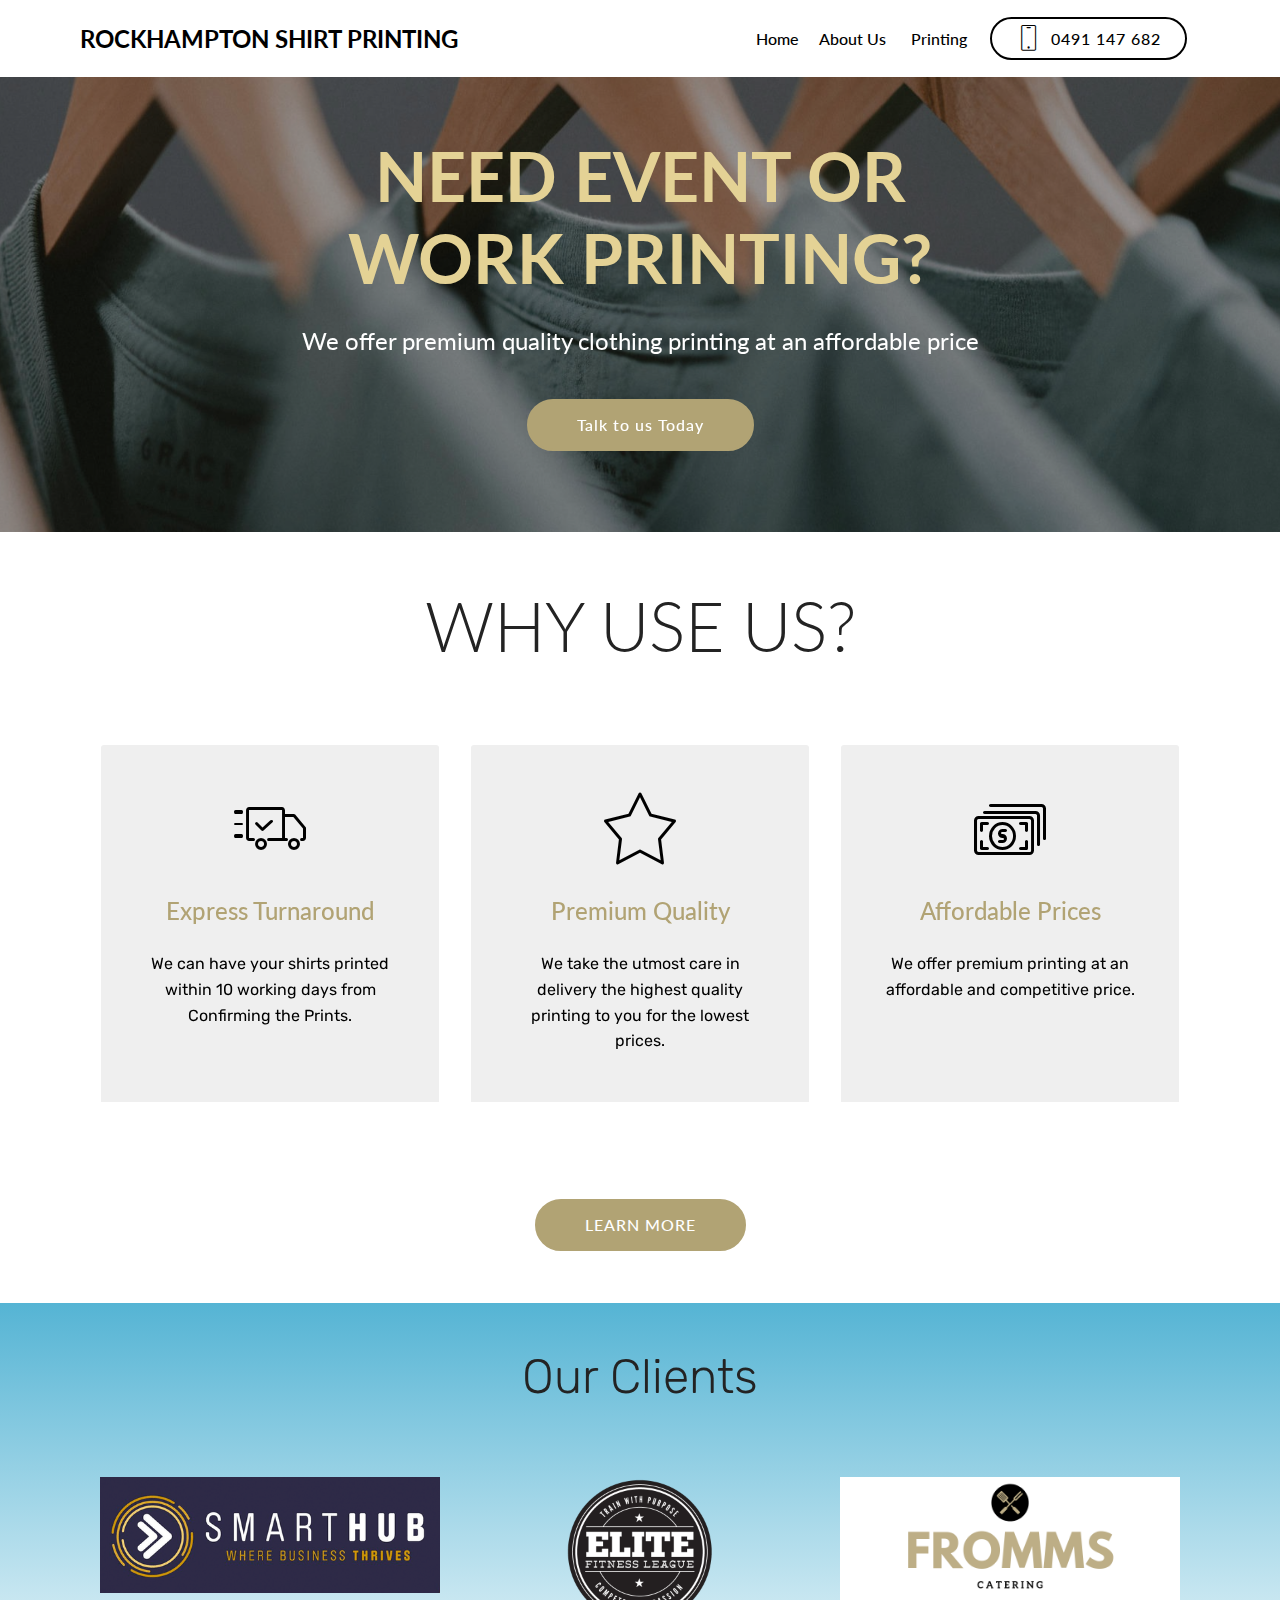
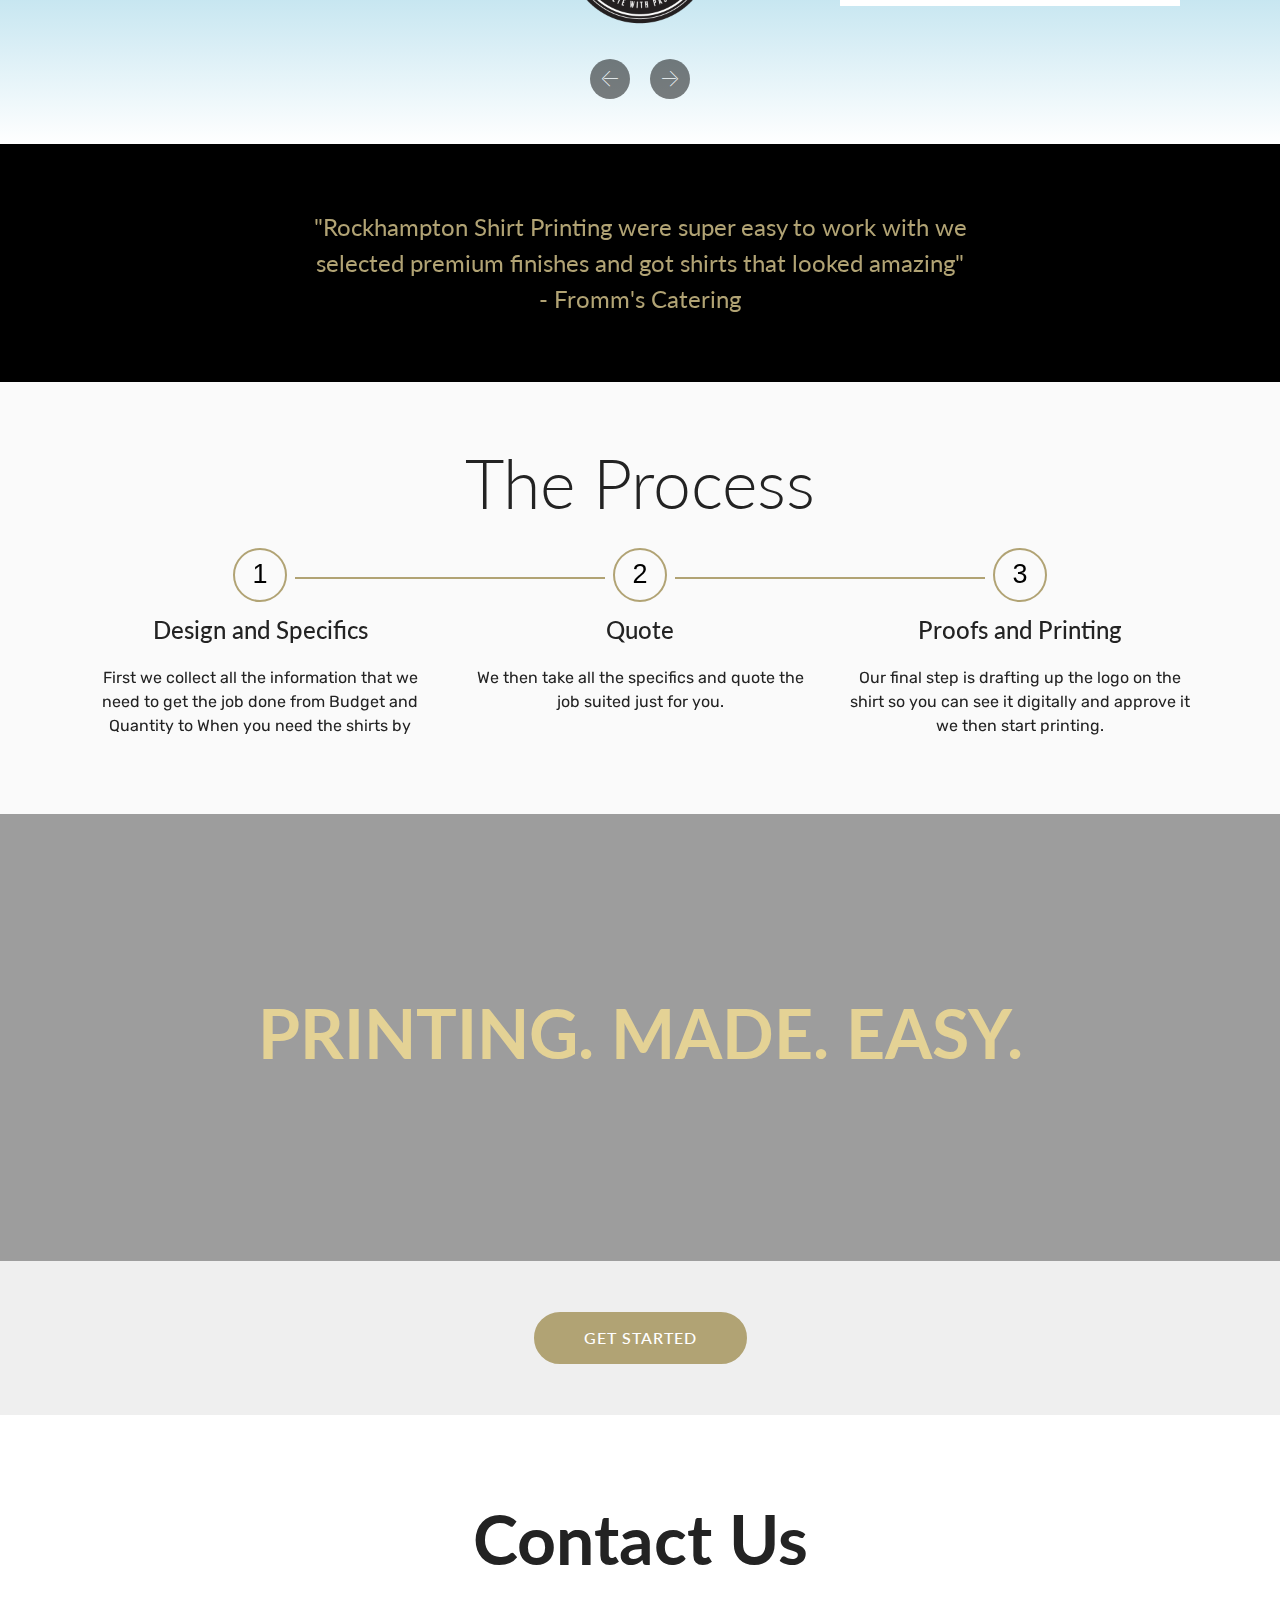
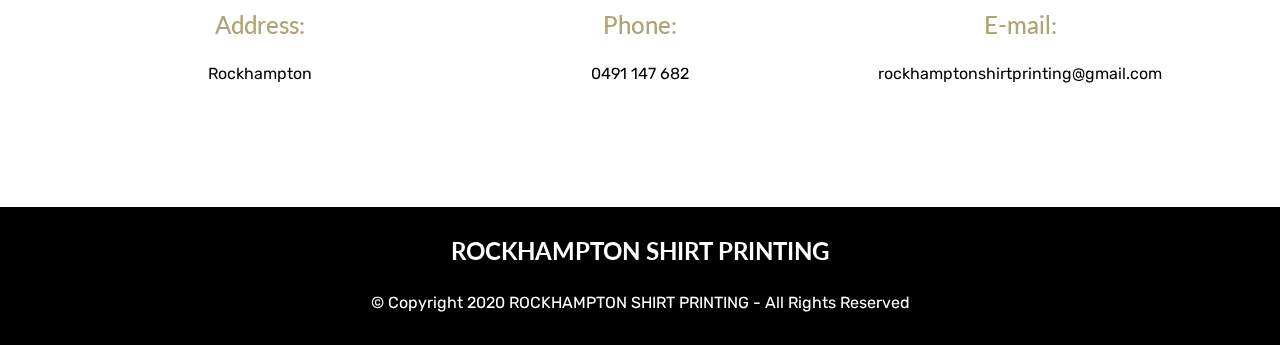
==== commit f6e9b48f: "create github pages" ====
--- a/index.html
+++ b/index.html
@@ -60,7 +60,7 @@
     </nav>
 </section>
 
-<section class="engine"><a href="https://mobirise.info/p">web templates free download</a></section><section class="cid-rQZVCjP8je mbr-parallax-background" id="header2-4">
+<section class="engine"><a href="https://mobirise.info/f">easy web maker</a></section><section class="cid-rQZVCjP8je mbr-parallax-background" id="header2-4">
 
     
 
@@ -136,7 +136,7 @@
                 <div class="card-box">
                     <h4 class="card-title py-3 mbr-fonts-style display-5">
                         Affordable Prices</h4>
-                    <p class="mbr-text mbr-fonts-style display-7">We offer premium printing at a affordable and competitive price.<br><br><br></p>
+                    <p class="mbr-text mbr-fonts-style display-7">We offer premium printing at an affordable and competitive price.<br><br><br></p>
                 </div>
             </div>
 
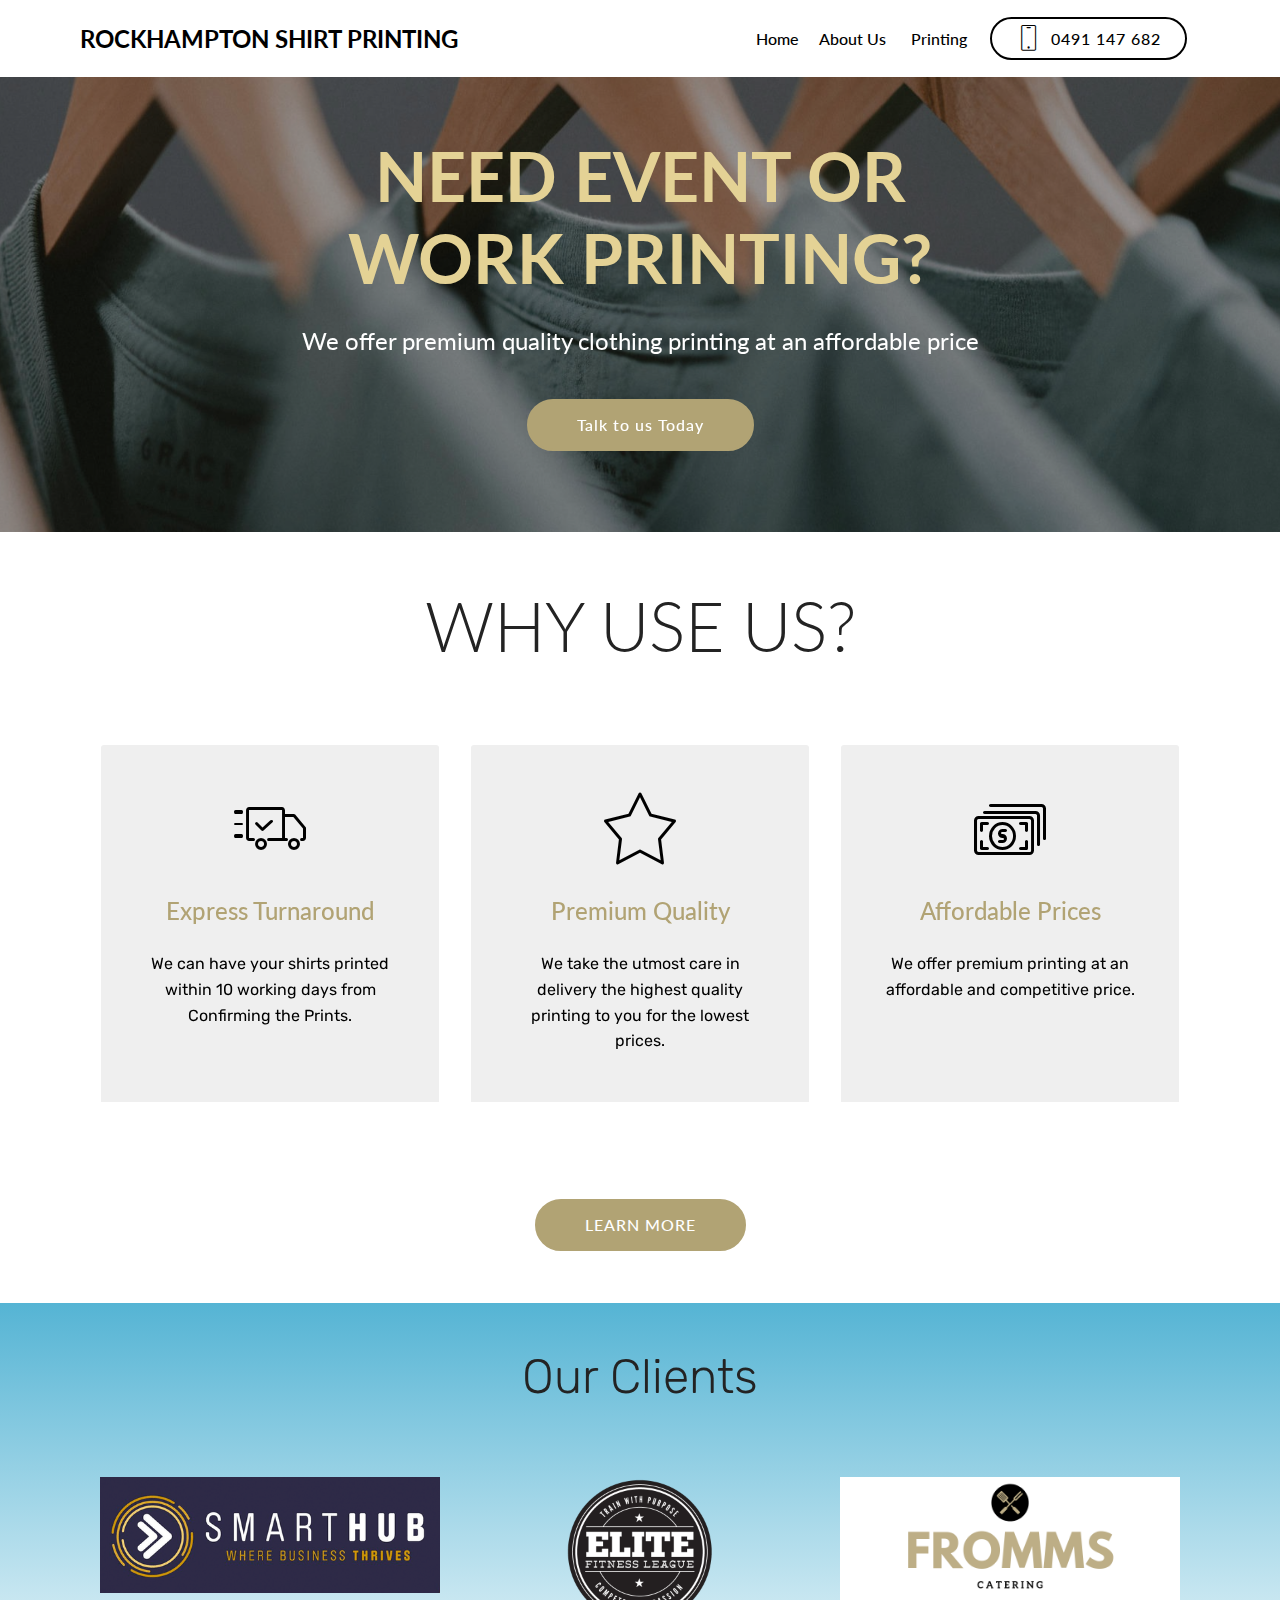
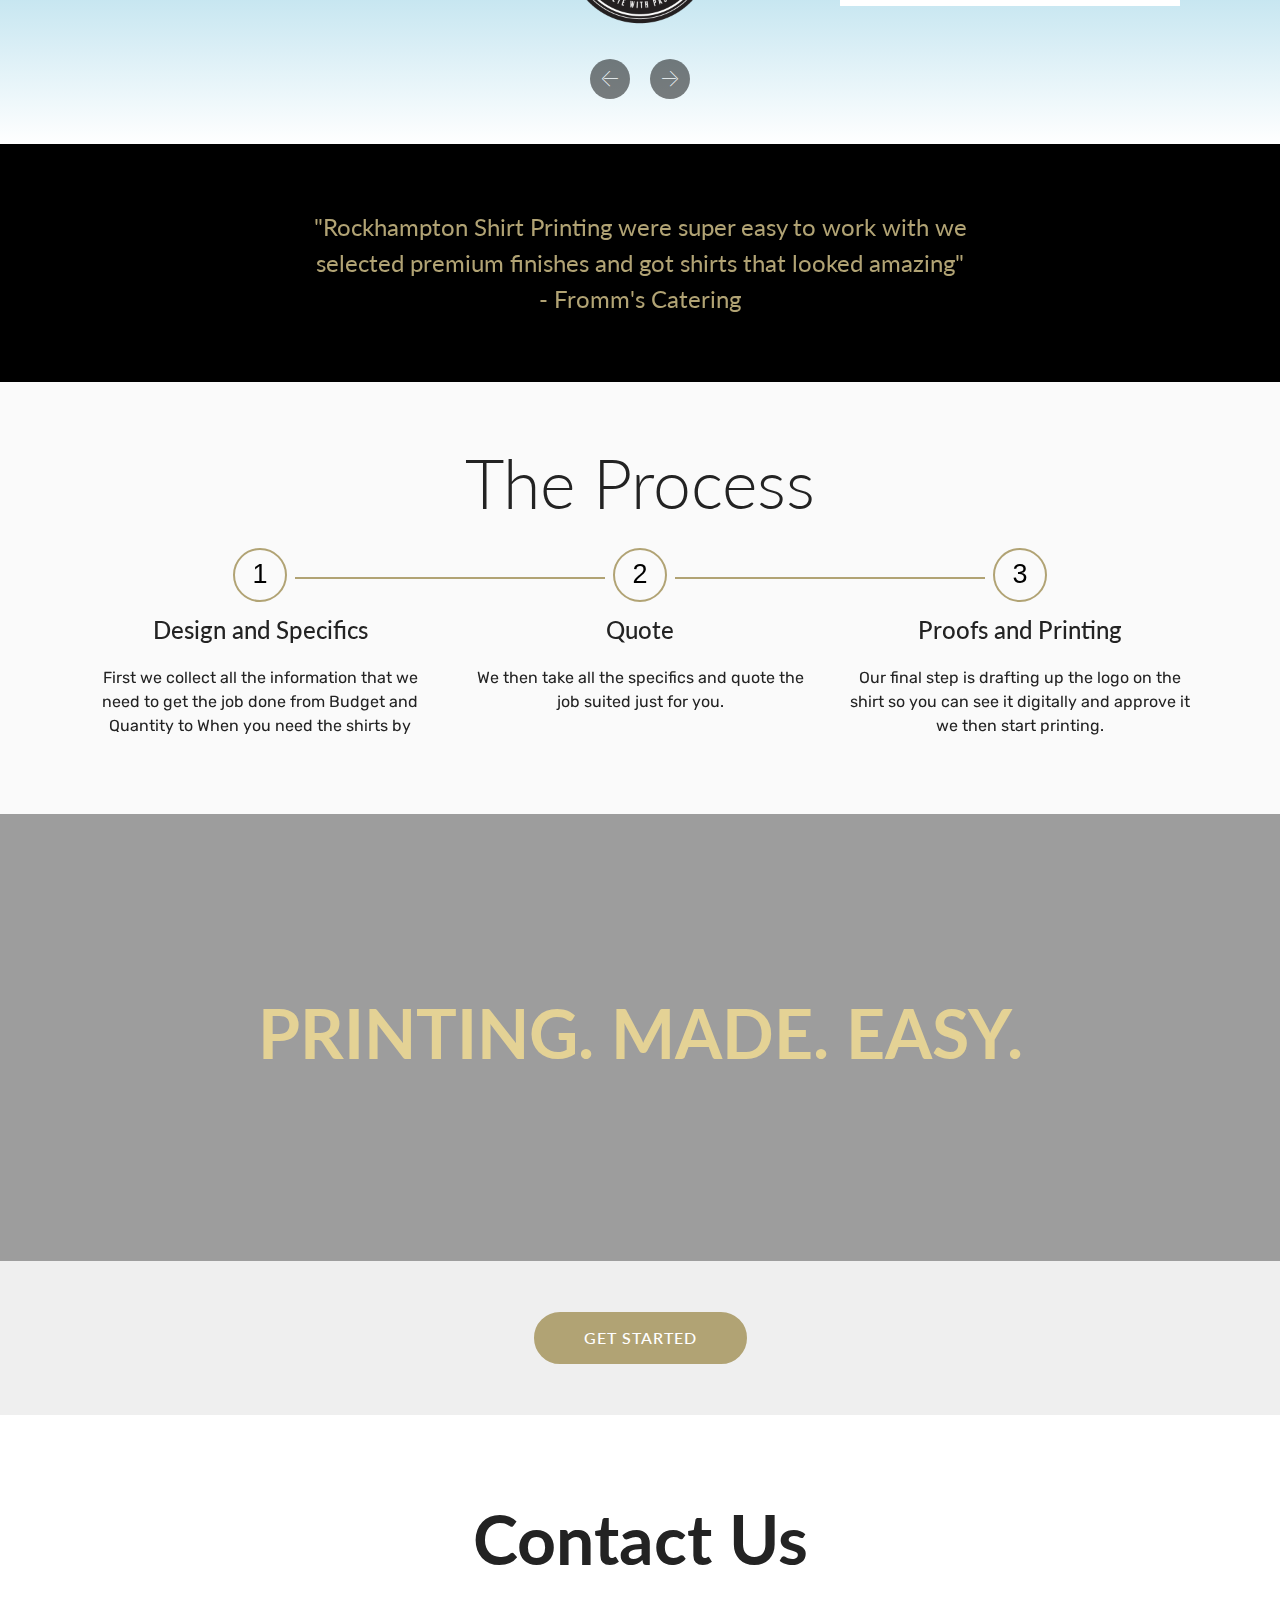
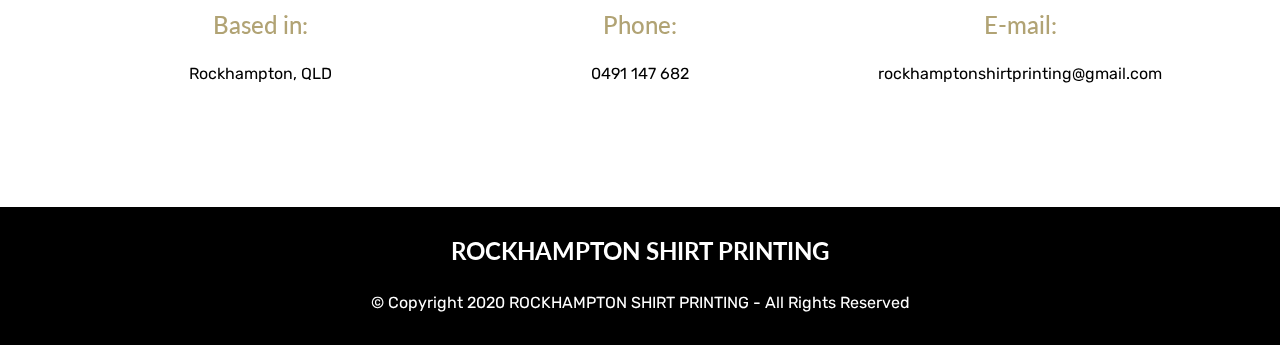
==== commit b503b06b: "create github pages" ====
--- a/index.html
+++ b/index.html
@@ -60,7 +60,7 @@
     </nav>
 </section>
 
-<section class="engine"><a href="https://mobirise.info/f">easy web maker</a></section><section class="cid-rQZVCjP8je mbr-parallax-background" id="header2-4">
+<section class="engine"><a href="https://mobirise.info/e">make a site for free</a></section><section class="cid-rQZVCjP8je mbr-parallax-background" id="header2-4">
 
     
 
@@ -360,10 +360,9 @@
                     <div class="col-12 col-md-4">
                         <div class="b b-adress">
                             <h5 class="align-left mbr-fonts-style m-0 display-5">
-                                Address:
-                            </h5>
+                                Based in:</h5>
                             <p class="mbr-text align-left mbr-fonts-style display-7">
-                                Rockhampton</p>
+                                Rockhampton, QLD</p>
                         </div>
                     </div>
                     <div class="col-12 col-md-4">
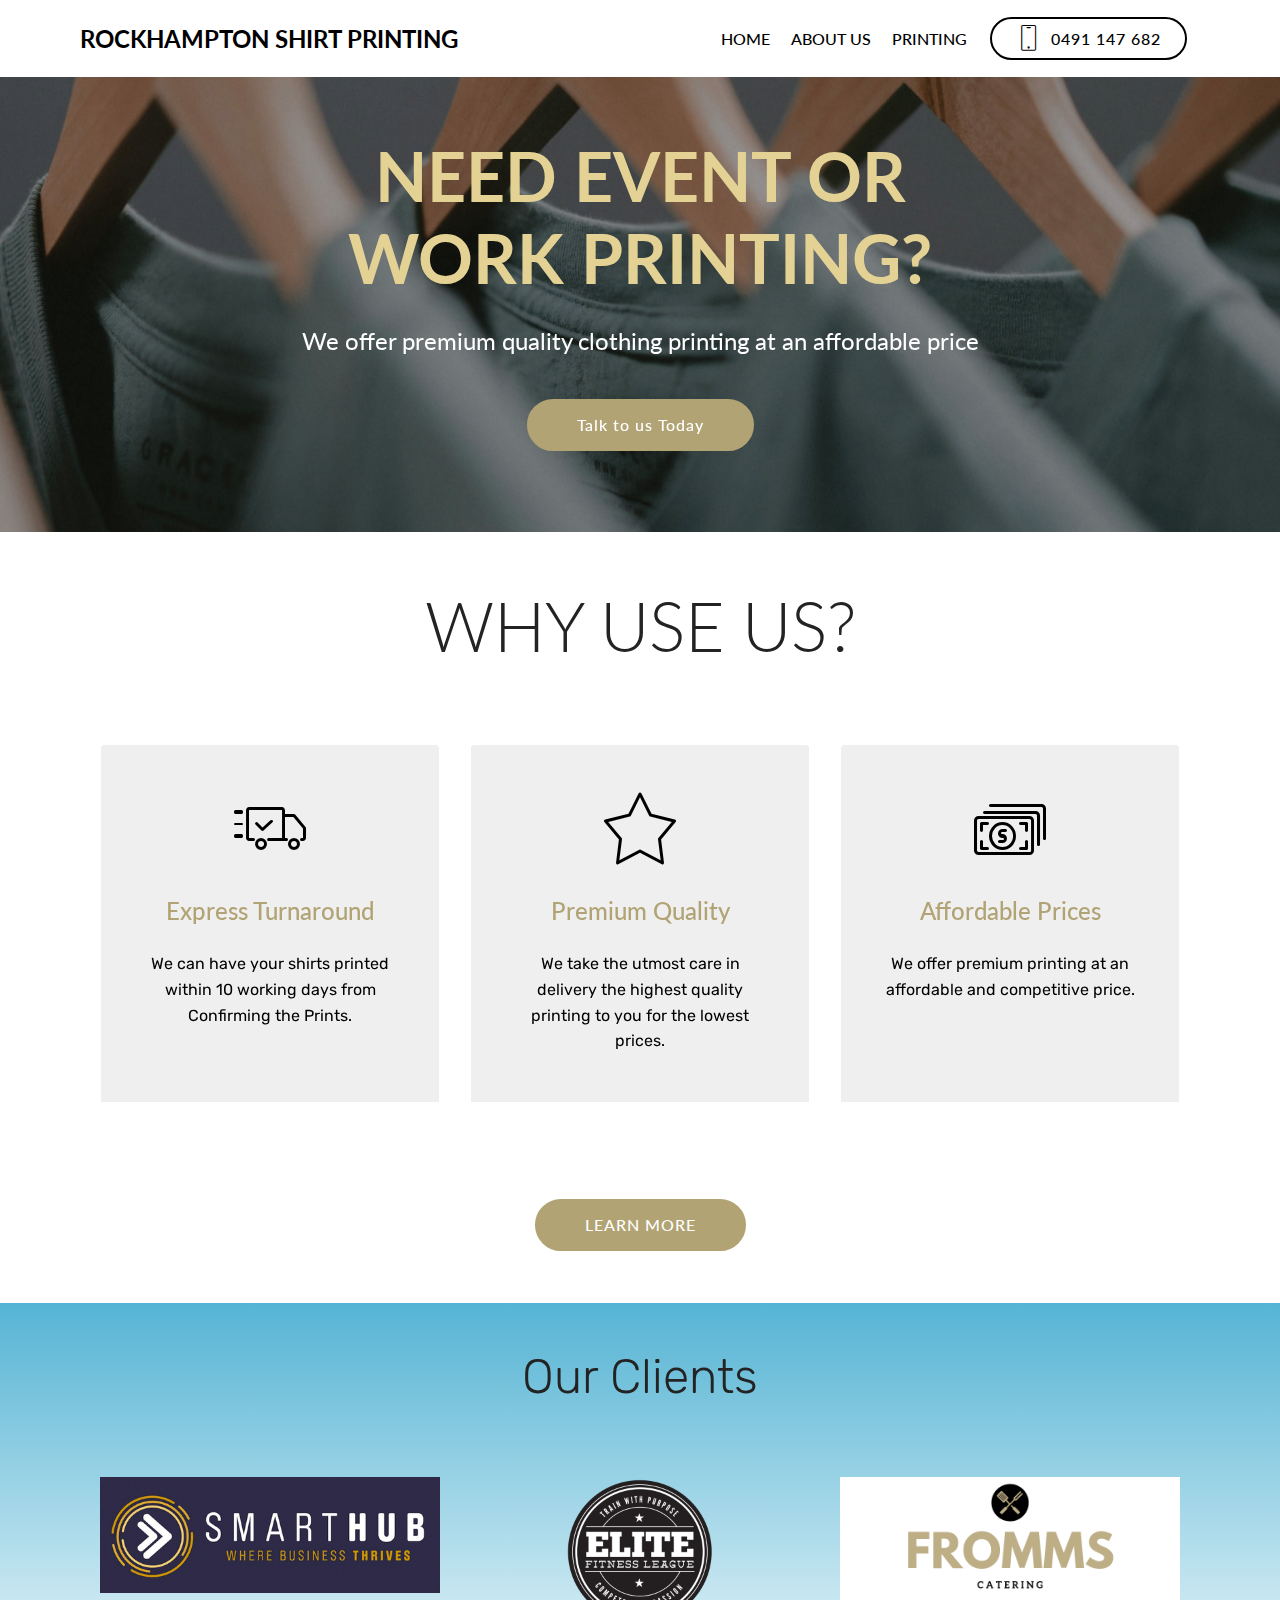
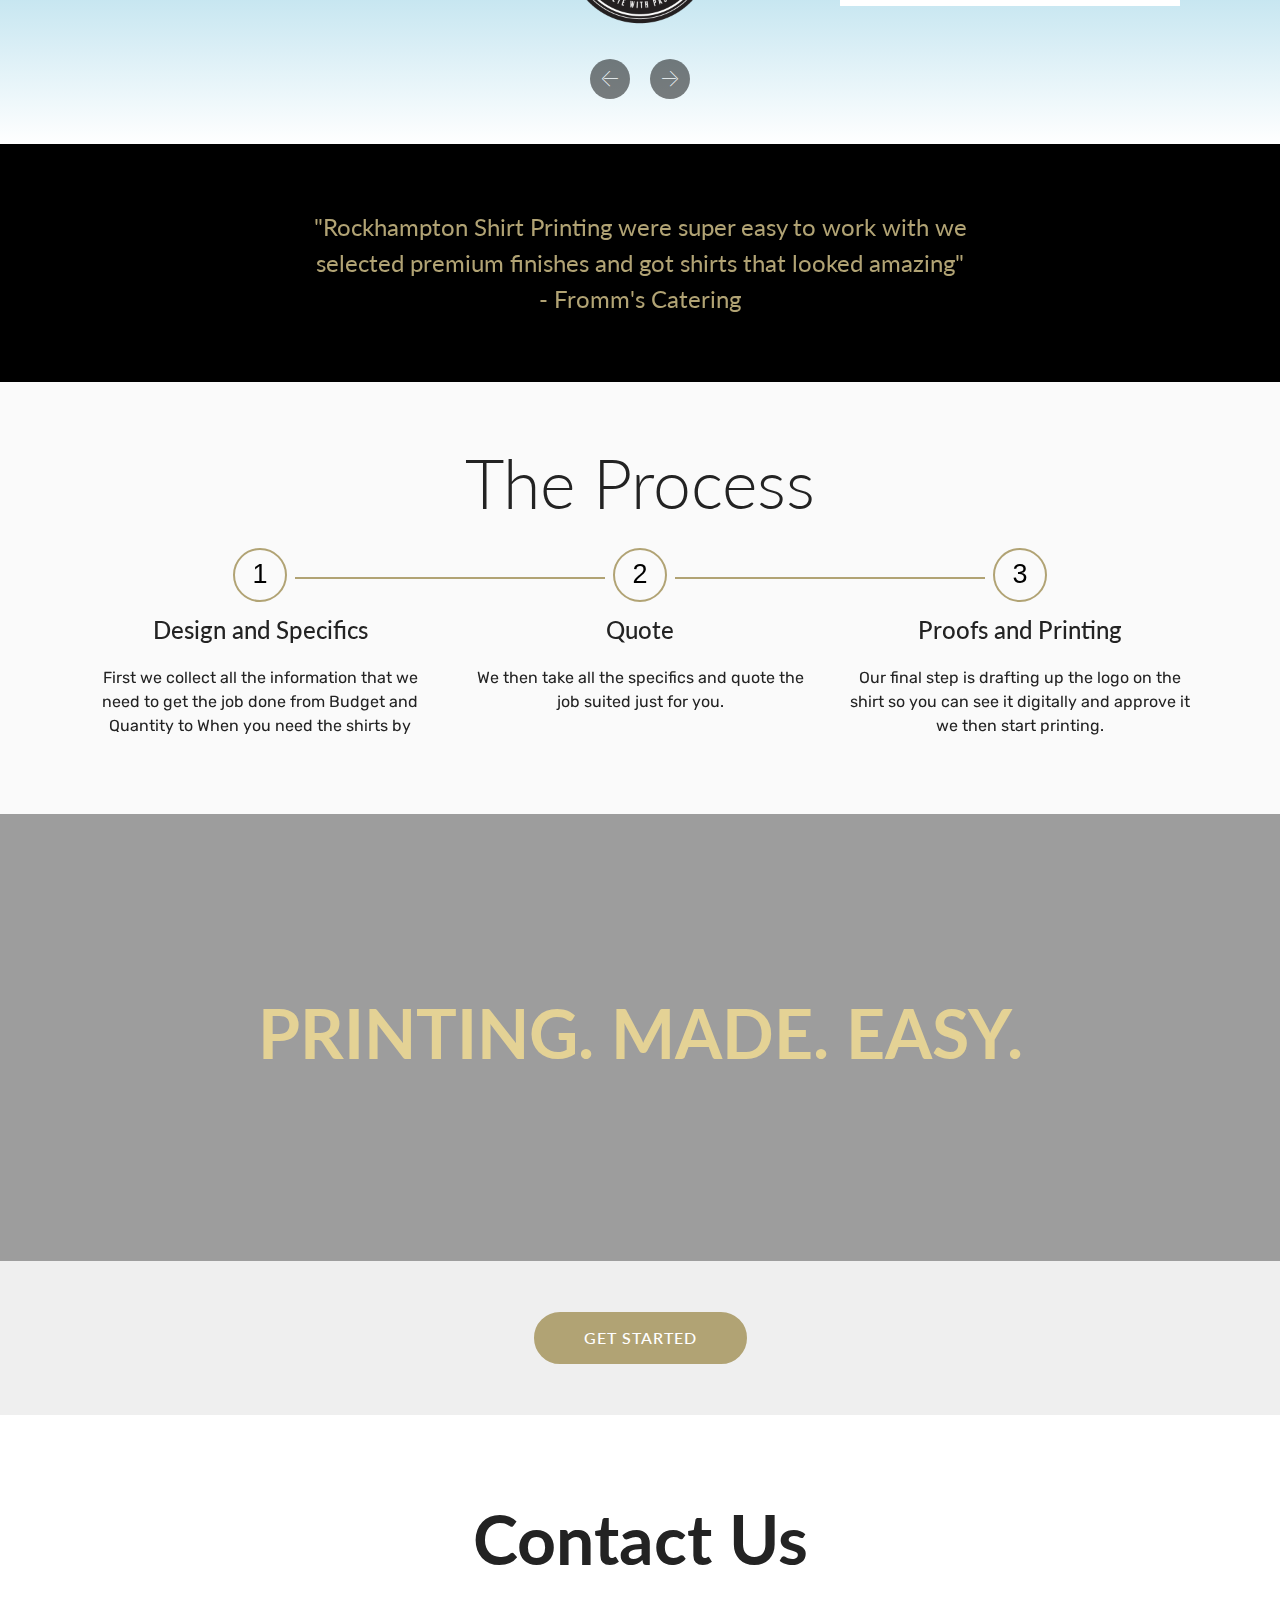
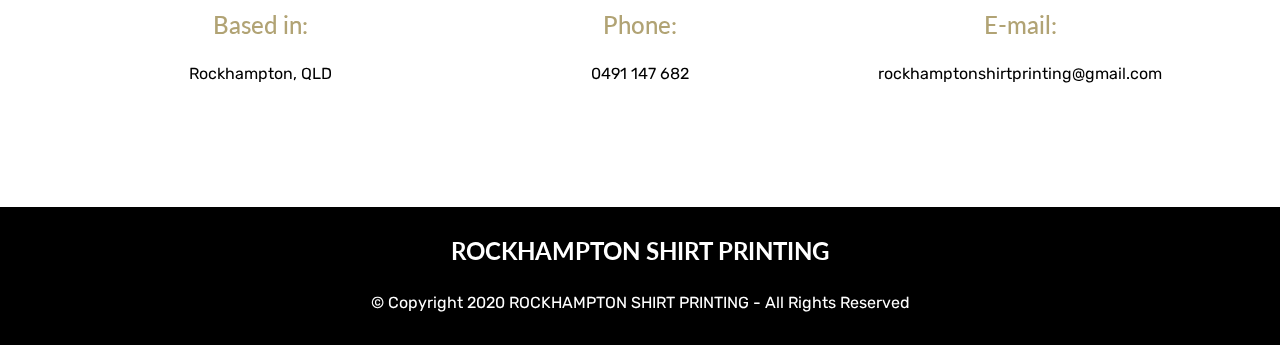
==== commit 8a01874a: "create github pages" ====
--- a/index.html
+++ b/index.html
@@ -47,12 +47,11 @@
         <div class="collapse navbar-collapse" id="navbarSupportedContent">
             <ul class="navbar-nav nav-dropdown" data-app-modern-menu="true"><li class="nav-item">
                     <a class="nav-link link text-black display-4" href="index.html">
-                        Home</a>
+                        HOME</a>
                 </li><li class="nav-item">
                     <a class="nav-link link text-black display-4" href="page1.html">
-                        About Us
-                    </a>
-                </li><li class="nav-item"><a class="nav-link link text-black display-4" href="printing.html">&nbsp;Printing</a></li></ul>
+                        ABOUT US</a>
+                </li><li class="nav-item"><a class="nav-link link text-black display-4" href="printing.html">PRINTING</a></li></ul>
             <div class="navbar-buttons mbr-section-btn"><a class="btn btn-sm btn-black-outline display-4" href="tel:0491147682">
                     <span class="btn-icon mbri-mobile mbr-iconfont mbr-iconfont-btn">
                     </span>0491 147 682</a></div>
@@ -60,7 +59,7 @@
     </nav>
 </section>
 
-<section class="engine"><a href="https://mobirise.info/e">make a site for free</a></section><section class="cid-rQZVCjP8je mbr-parallax-background" id="header2-4">
+<section class="engine"><a href="https://mobirise.info/l">free web templates</a></section><section class="cid-rQZVCjP8je mbr-parallax-background" id="header2-4">
 
     
 
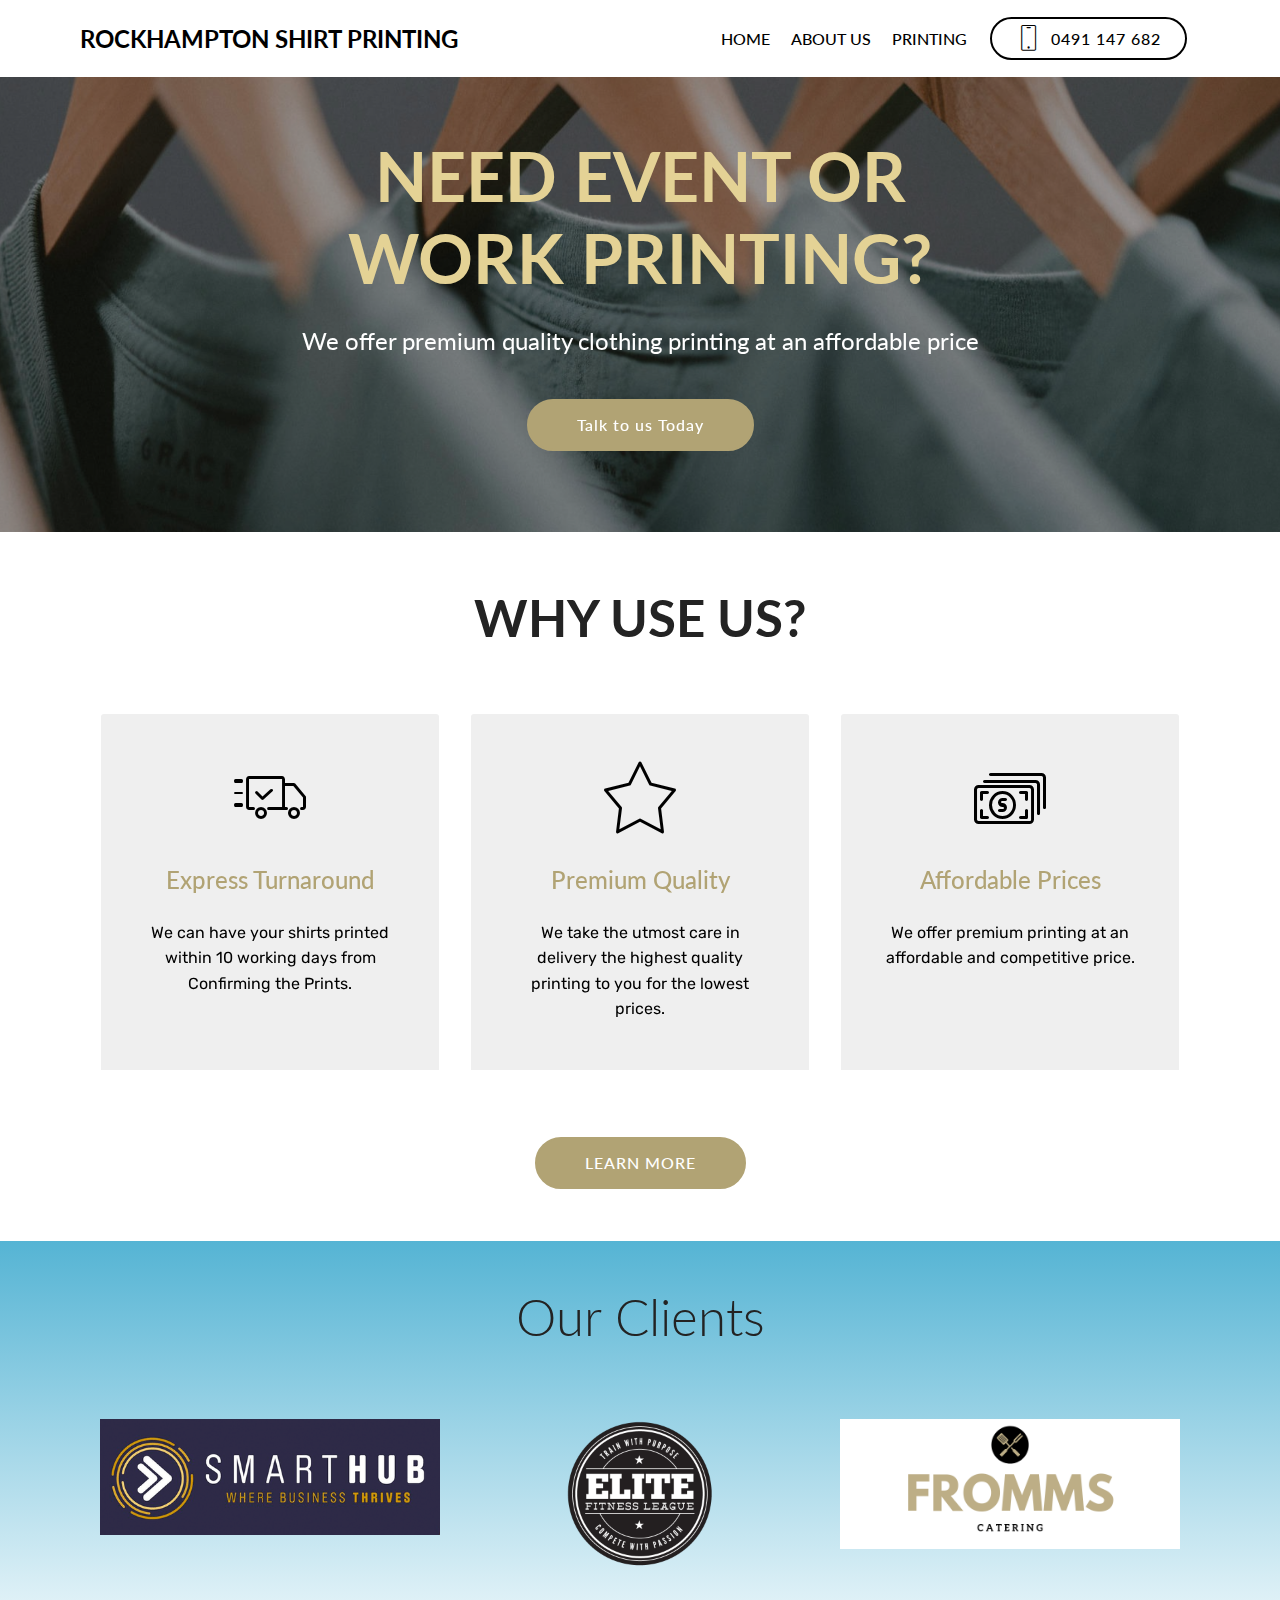
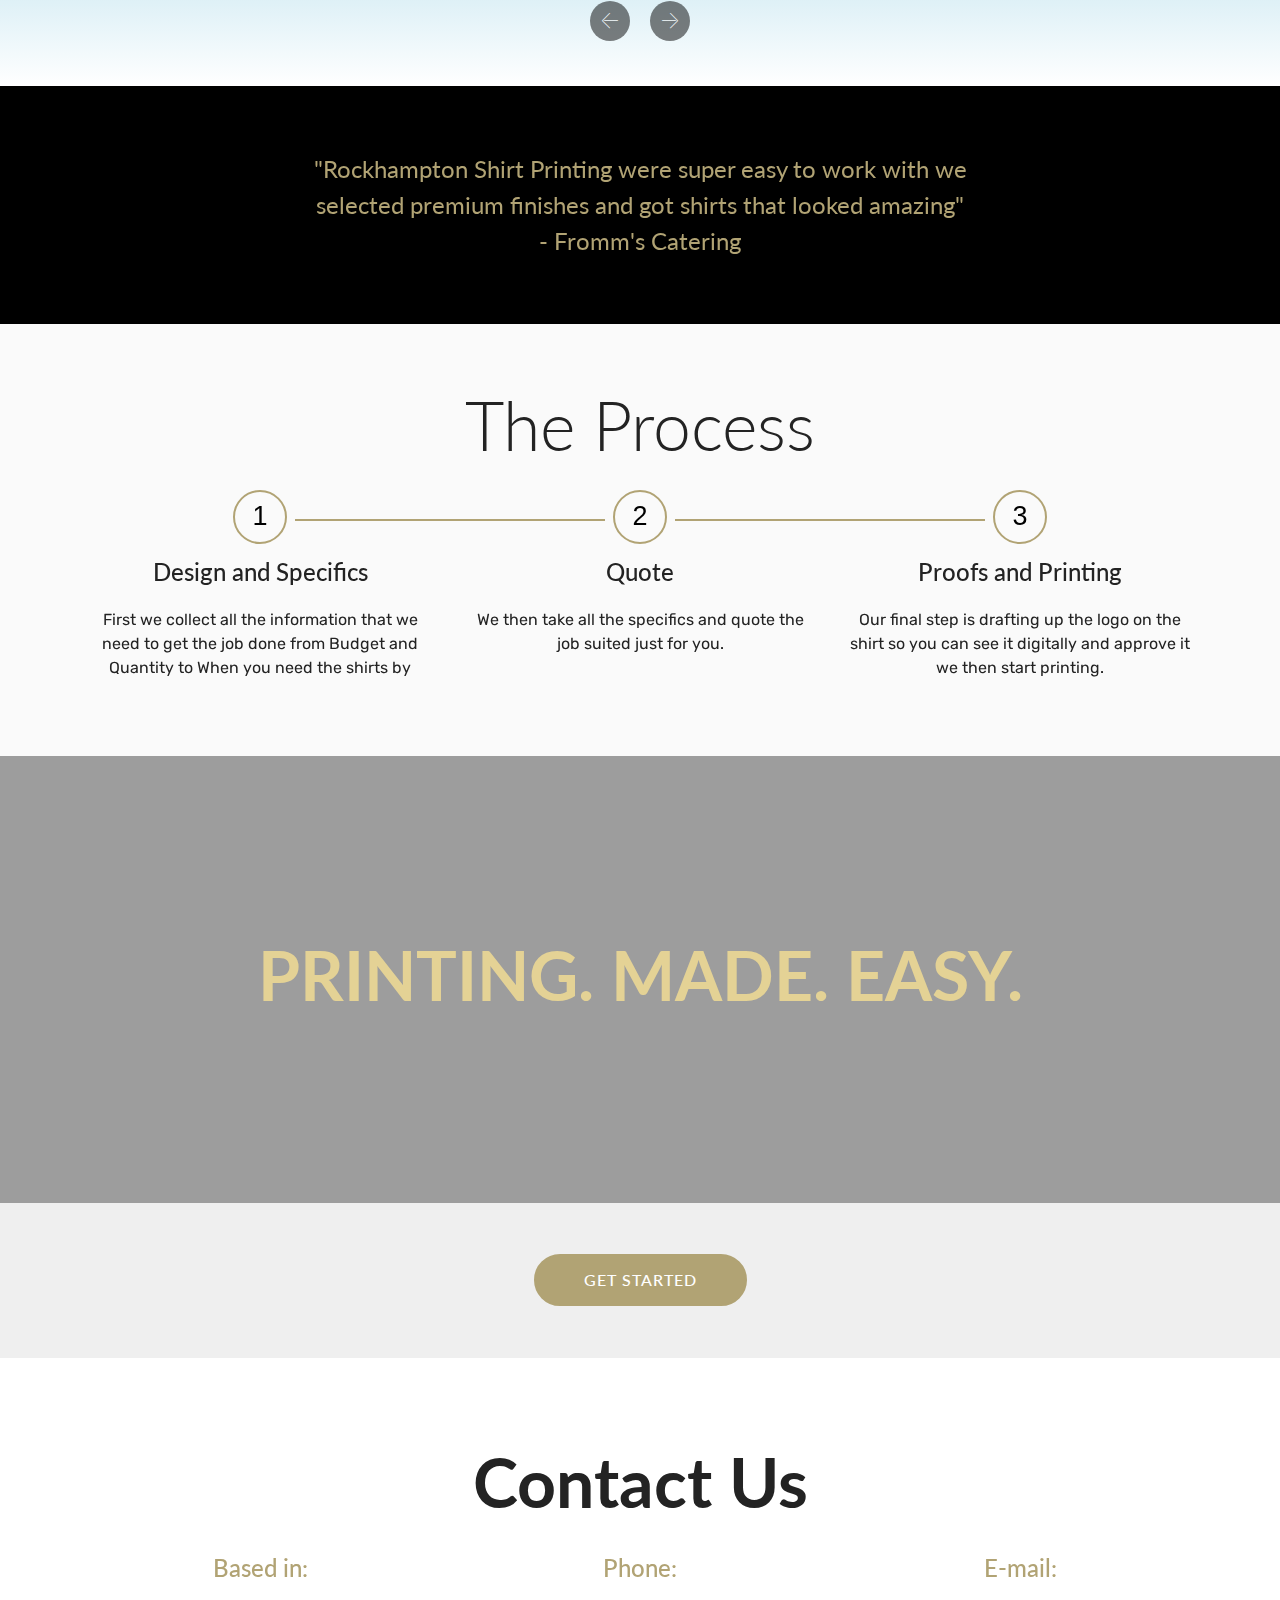
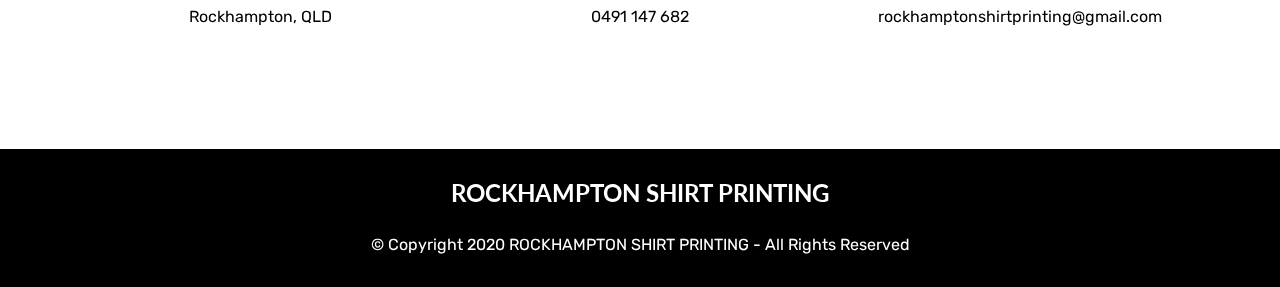
==== commit 3793193e: "create github pages" ====
--- a/index.html
+++ b/index.html
@@ -59,7 +59,7 @@
     </nav>
 </section>
 
-<section class="engine"><a href="https://mobirise.info/l">free web templates</a></section><section class="cid-rQZVCjP8je mbr-parallax-background" id="header2-4">
+<section class="engine"><a href="https://mobirise.info/d">free web maker</a></section><section class="cid-rQZVCjP8je mbr-parallax-background" id="header2-4">
 
     
 
@@ -86,8 +86,8 @@
     <div class="container">
         <div class="media-container-row">
             <div class="title col-12 col-md-8">
-                <h2 class="align-center pb-3 mbr-fonts-style display-1">
-                    WHY USE US?</h2>
+                <h2 class="align-center pb-3 mbr-fonts-style display-2"><strong>
+                    WHY USE US?</strong></h2>
                 
                 
             </div>
--- a/assets/mobirise/css/mbr-additional.css
+++ b/assets/mobirise/css/mbr-additional.css
@@ -28,11 +28,11 @@
   font-size: 6.8rem;
 }
 .display-2 {
-  font-family: 'Rubik', sans-serif;
-  font-size: 3rem;
+  font-family: 'Lato', sans-serif;
+  font-size: 3.2rem;
 }
 .display-2 > .mbr-iconfont {
-  font-size: 4.8rem;
+  font-size: 5.12rem;
 }
 .display-4 {
   font-family: 'Lato', sans-serif;
@@ -67,9 +67,9 @@
     line-height: calc( 1.4 * (2.1374999999999997rem + (4.25 - 2.1374999999999997) * ((100vw - 20rem) / (48 - 20))));
   }
   .display-2 {
-    font-size: 2.4rem;
-    font-size: calc( 1.7rem + (3 - 1.7) * ((100vw - 20rem) / (48 - 20)));
-    line-height: calc( 1.4 * (1.7rem + (3 - 1.7) * ((100vw - 20rem) / (48 - 20))));
+    font-size: 2.56rem;
+    font-size: calc( 1.77rem + (3.2 - 1.77) * ((100vw - 20rem) / (48 - 20)));
+    line-height: calc( 1.4 * (1.77rem + (3.2 - 1.77) * ((100vw - 20rem) / (48 - 20))));
   }
   .display-4 {
     font-size: 0.8rem;
@@ -1825,8 +1825,8 @@
   color: #767676;
 }
 .cid-rTy9Dcoib4 {
-  padding-top: 45px;
-  padding-bottom: 30px;
+  padding-top: 30px;
+  padding-bottom: 0px;
   background-color: #ffffff;
 }
 .cid-rTy9Dcoib4 h4 {
@@ -2743,8 +2743,16 @@
 }
 .cid-rVrkUmb5qq {
   padding-top: 135px;
-  padding-bottom: 135px;
-  background-image: url("../../../assets/images/keagan-henman-won79-9ouek-unsplash-1-2000x1334.jpeg");
+  padding-bottom: 75px;
+  background-image: url("../../../assets/images/keagan-henman-won79-9ouek-unsplash-2000x1334.jpg");
+}
+.cid-rVwJ9lOv9l {
+  padding-top: 30px;
+  padding-bottom: 30px;
+  background-color: #ffffff;
+}
+.cid-rVwJ9lOv9l P {
+  color: #767676;
 }
 .cid-rR1dqJ1Idv {
   padding-top: 0px;
